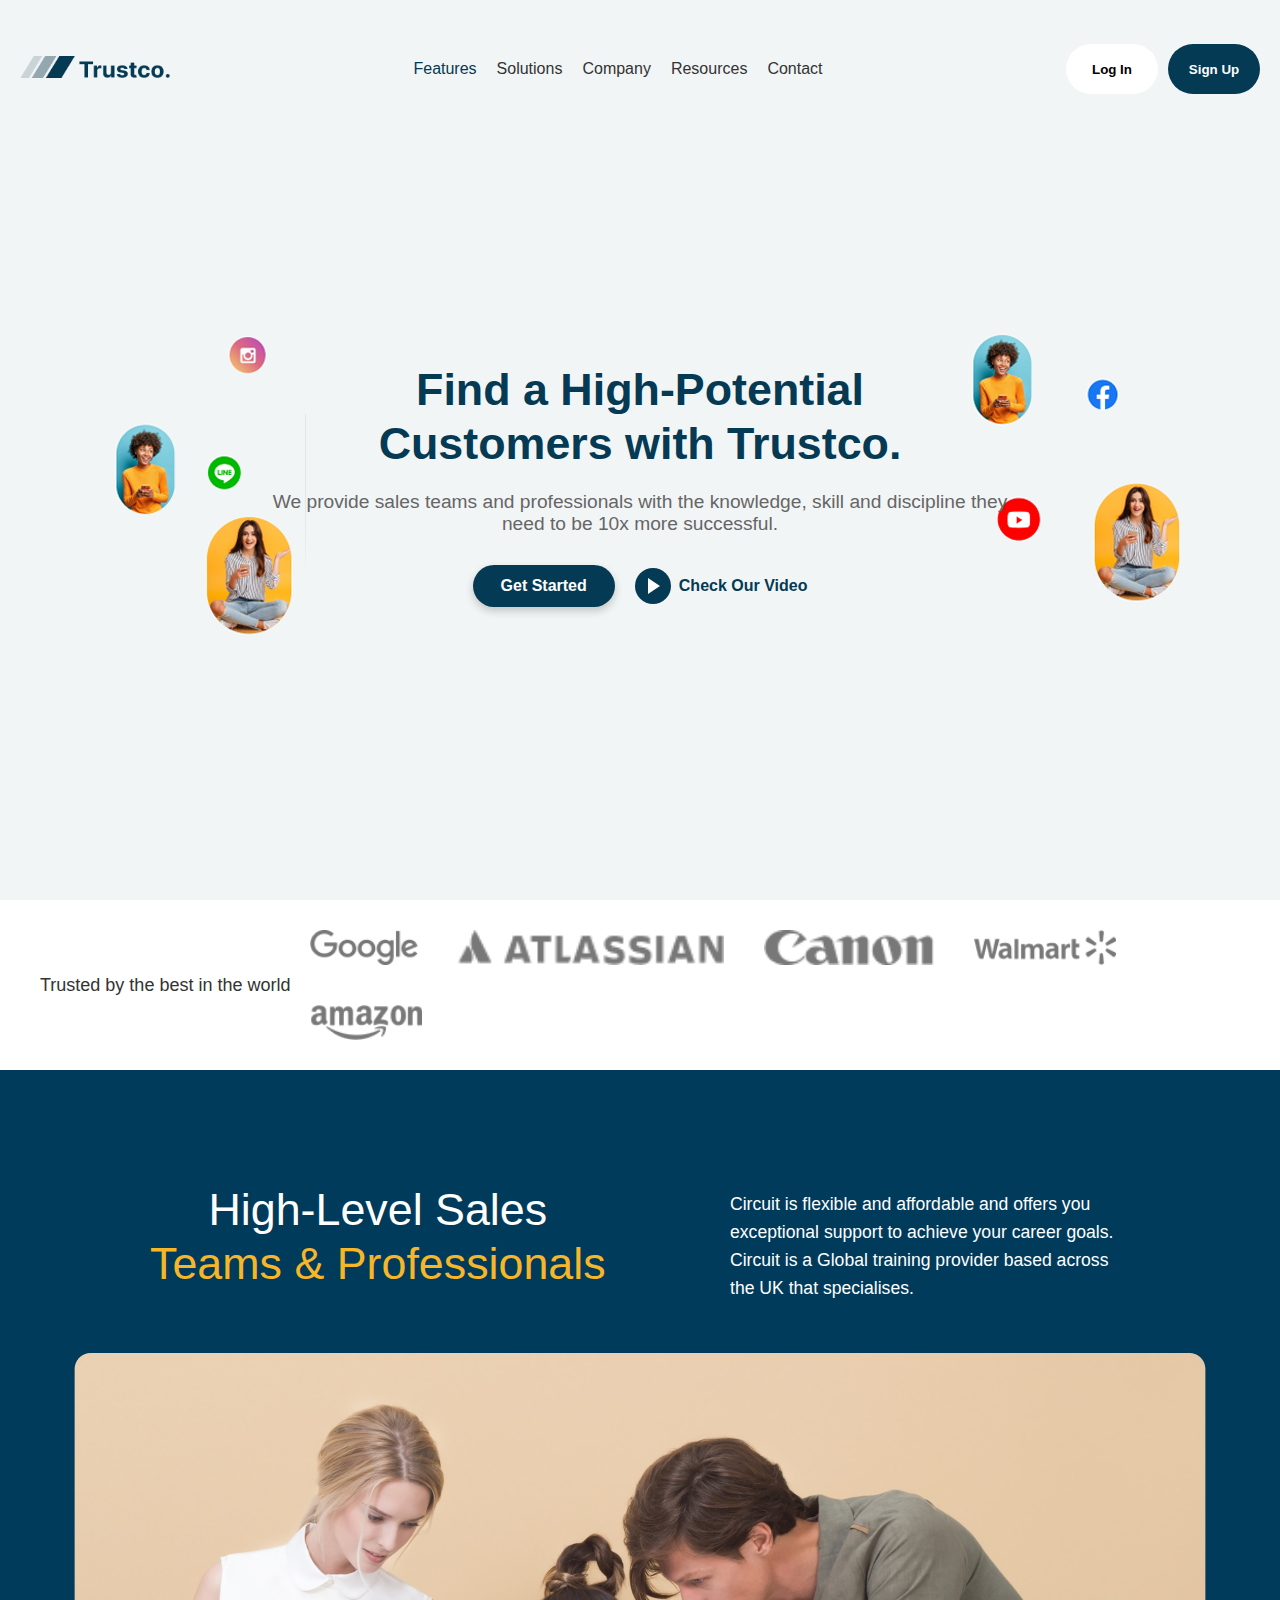
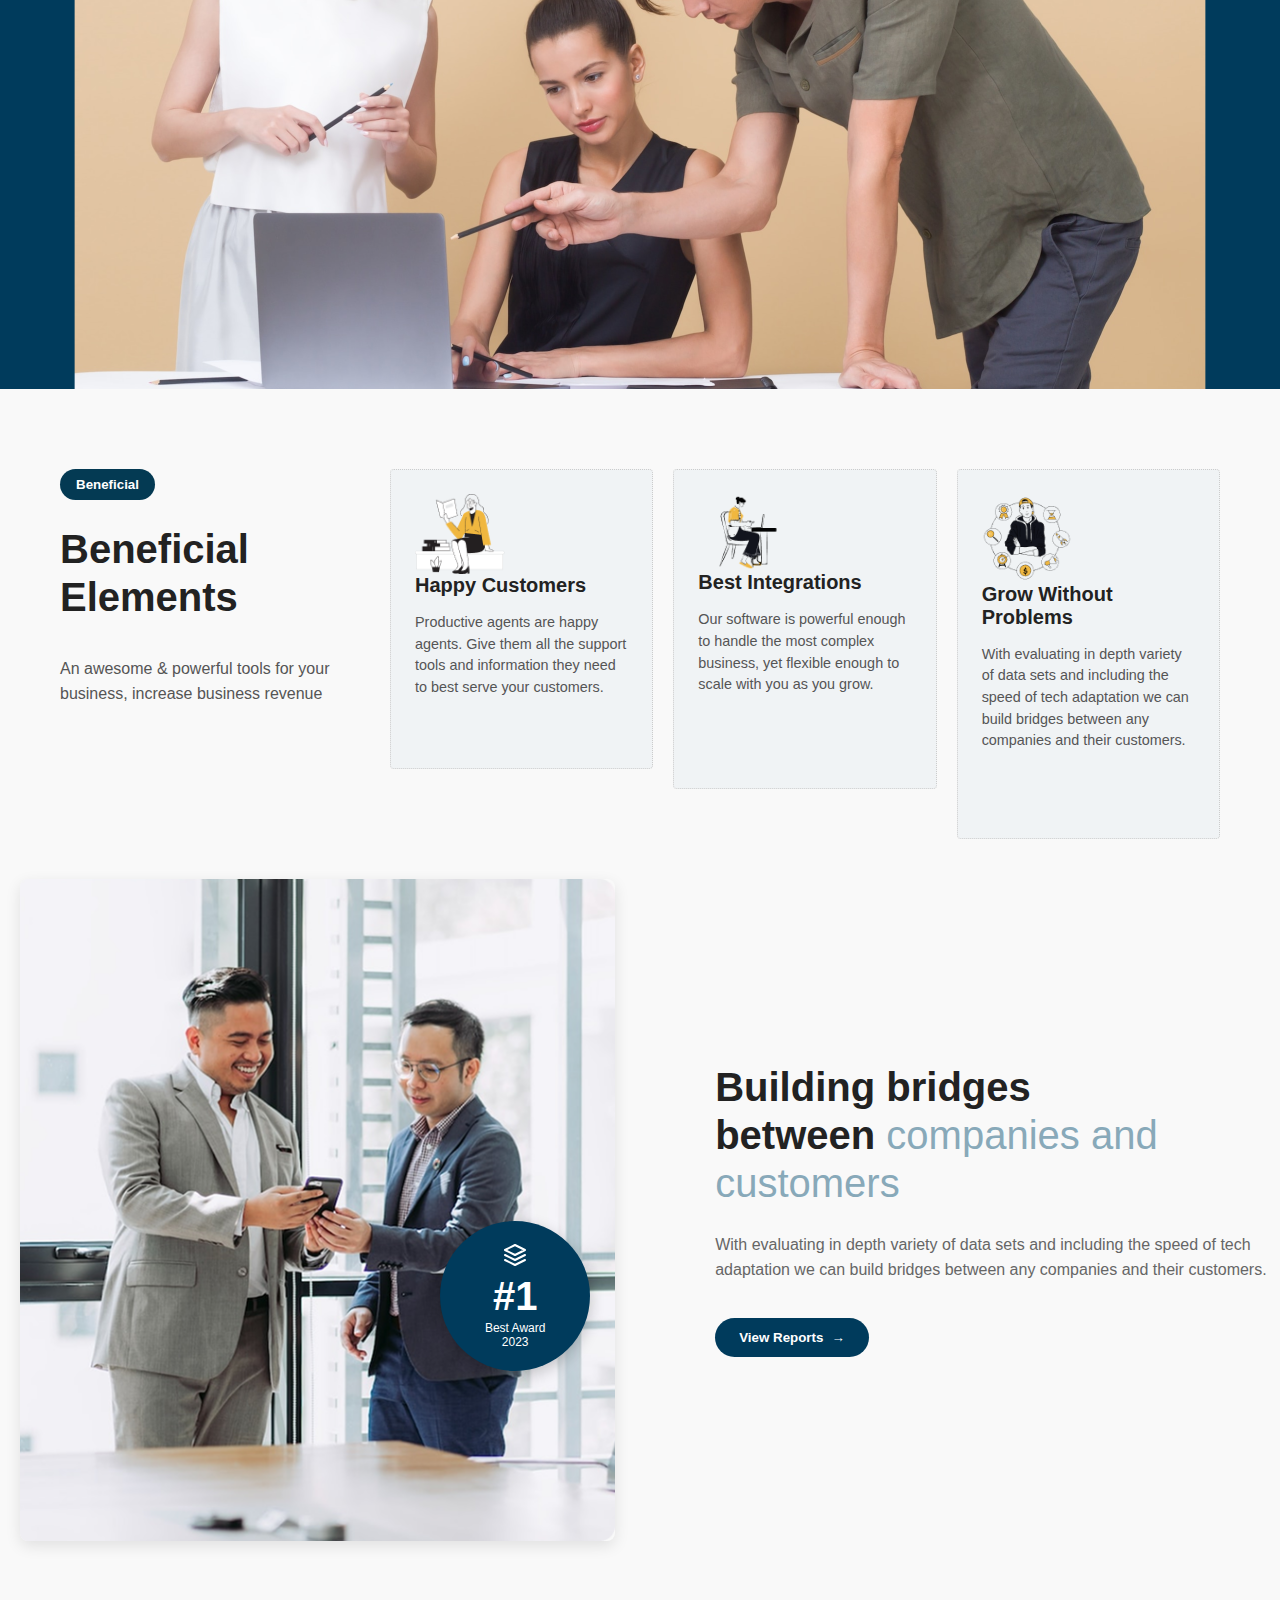
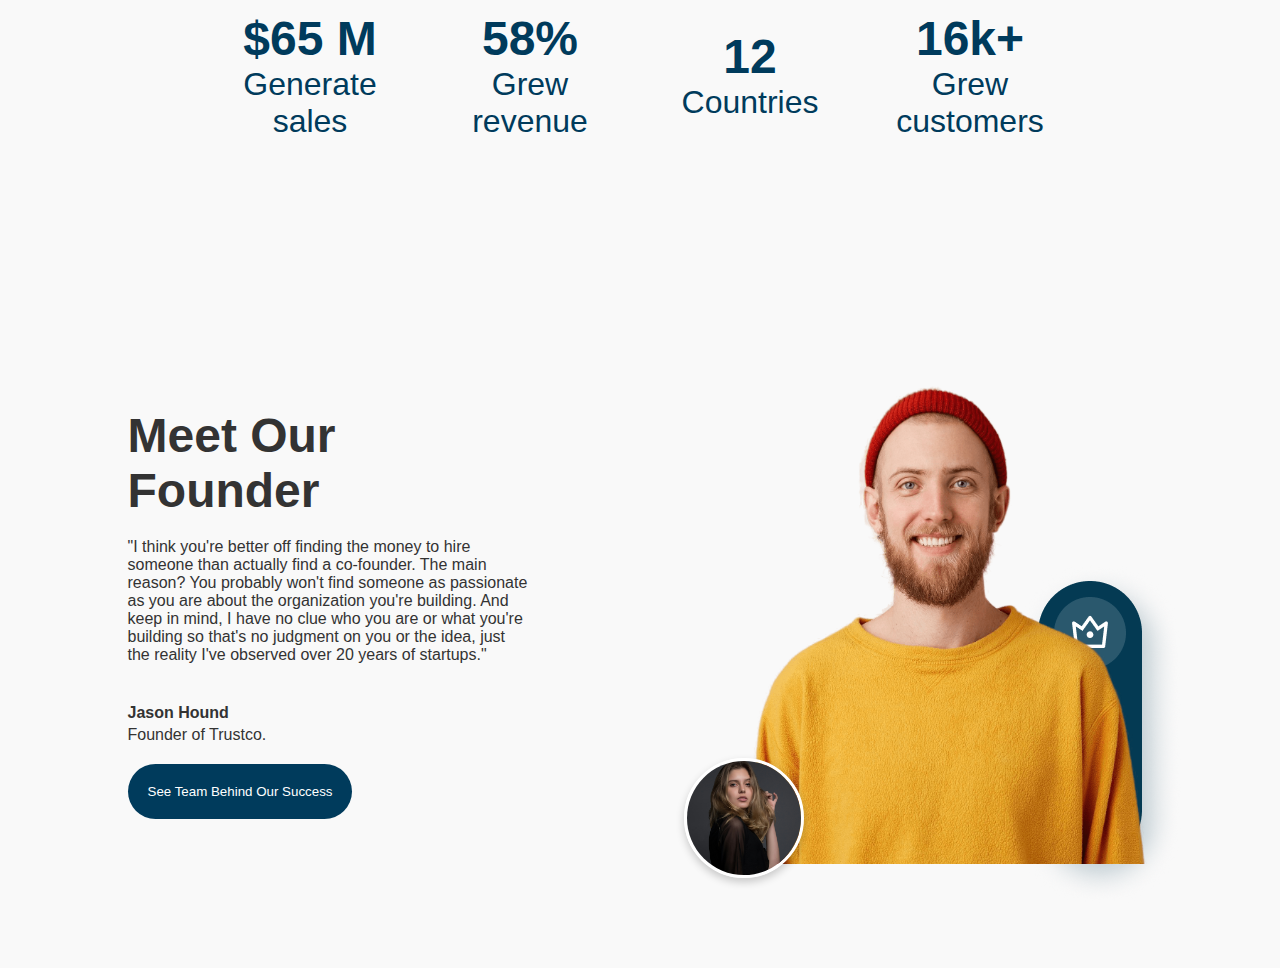
==== index.html @ 3b4508bb "tr-17" ====
<!DOCTYPE html>
<html lang="en">
  <head>
    <meta charset="UTF-8" />
    <meta name="viewport" content="width=device-width, initial-scale=1.0" />
    <title>Trustco Landing Page</title>
    <link rel="stylesheet" href="styles.css" />
    <link
      rel="stylesheet"
      href="https://cdnjs.cloudflare.com/ajax/libs/font-awesome/6.0.0-beta3/css/all.min.css"
    />
  </head>
  <body>
    <header class="main-content">
      <!-- navlinks -->
      <nav class="links">
        <div class="logo">
          <img src="assets/Logo.png" alt="" id="logo" width="150" />
        </div>
        <div class="menu-icon" id="menuIcon">
          <i class="fas fa-bars"></i>
        </div>
        <ul class="imp-links" id="navLinks">
          <li id="link1" class="nav-links">Features</li>
          <li class="nav-links">Solutions</li>
          <li class="nav-links">Company</li>
          <li class="nav-links">Resources</li>
          <li class="nav-links">Contact</li>
        </ul>
        <div class="buttons">
          <div class="authorize-buttons">
            <button id="log-in">Log In</button>
            <button id="sign-up">Sign Up</button>
          </div>
        </div>
      </nav>

      <!-- main section -->
      <section class="hero-section">
        <div class="hero-content">
          <h1>Find a High-Potential<br />Customers with Trustco.</h1>
          <p>
            We provide sales teams and professionals with the knowledge, skill
            and discipline they need to be 10x more successful.
          </p>
          <div class="hero-buttons">
            <button class="cta-button primary">Get Started</button>
            <div class="video-button-container">
              <div class="play-button">
                <div class="play-icon"></div>
              </div>
              <span class="video-text">Check Our Video</span>
            </div>
          </div>
        </div>

        <!-- The hero images positioned on either side -->
        <div class="image">
          <div class="hero-image left">
            <img
              src="assets/Hero 5 (1).png"
              alt="Social media connections"
              class="hero-img"
            />
          </div>
          <div class="hero-image right">
            <img
              src="assets/Hero 6 (1).png"
              alt="Social media connections"
              class="hero-img"
            />
          </div>
        </div>
      </section>
      <!-- // trusted-brands -->
    </header>
    <section class="trusted-section-container">
      <div class="trusted-section">
        <div class="trusted-title">Trusted by the best in the world</div>
        <div class="trusted-logos">
          <img src="assets/Google.png" alt="Google" />
          <img src="assets/Atlassian.png" alt="Atlassian" />
          <img src="assets/Canon.png" alt="Canon" />
          <img src="assets/Walmart.png" alt="Walmart" />
          <img src="assets/Amazon.png" alt="Amazon" />
        </div>
      </div>
    </section>
    <!-- Main Content -->
    <main>
      <section id="high-level-sales">
        <div class="content">
          <div class="label">
            <h1>High-Level Sales</h1>
            <h2>Teams & Professionals</h2>
          </div>
          <p>
            Circuit is flexible and affordable and offers you exceptional
            support to achieve your career goals. Circuit is a Global training
            provider based across the UK that specialises.
          </p>
        </div>
        <div class="image-container">
          <img src="assets/BG1.png" alt="Circuit Training" />
        </div>
      </section>
      <!-- Benefits Section -->
      <section class="beneficial-elements">
        <div class="beneficial-header">
          <div class="beneficial-div">
            <button id="button1">Beneficial</button>
            <h1>Beneficial Elements</h1>
            <p>
              An awesome & powerful tools for your business, increase business
              revenue
            </p>
          </div>
        </div>
        <div class="cards-container">
          <div class="card card1">
            <img src="assets/Illust 1.png" alt="Logo" width="90" />
            <h2>Happy Customers</h2>
            <p>
              Productive agents are happy agents. Give them all the support
              tools and information they need to best serve your customers.
            </p>
          </div>
          <div class="card card2">
            <img src="assets/Illust 2.png" alt="" width="100" />
            <h2>Best Integrations</h2>
            <p>
              Our software is powerful enough to handle the most complex
              business, yet flexible enough to scale with you as you grow.
            </p>
          </div>
          <div class="card card3">
            <img src="assets/Illust 3.png" alt="" width="90" />
            <h2>Grow Without Problems</h2>
            <p>
              With evaluating in depth variety of data sets and including the
              speed of tech adaptation we can build bridges between any
              companies and their customers.
            </p>
          </div>
        </div>
      </section>
      <!-- Bridges -->
      <section class="brigde-section">
        <div class="image-wrapper">
          <img src="assets/Image.png" alt="Two business professionals looking at a mobile device" />
          <div class="award-badge">
            <div class="badge-icon">
              <svg xmlns="http://www.w3.org/2000/svg" width="24" height="24" viewBox="0 0 24 24" fill="none" stroke="currentColor" stroke-width="2" stroke-linecap="round" stroke-linejoin="round">
                <path d="M12 2L2 7l10 5 10-5-10-5zM2 17l10 5 10-5M2 12l10 5 10-5"></path>
              </svg>
            </div>
            <div class="badge-number">#1</div>
            <div class="badge-text">Best Award<br />2023</div>
          </div>
        </div>
        <div class="brigde-text">
          <h1 class="building">
            Building bridges 
            <br>
            between 
            <span> companies and customers</span>
          </h1>
          <p class="buisness-text">
            With evaluating in depth variety of data sets and including the speed of tech adaptation we can build bridges between any companies and their customers.
          </p>
          <button>View Reports <span class="arrow-icon">→</span></button>
        </div>
      </section>
      <section id="numbers">
        <div class="numbers-container">
            <div class="number-item">
                <h2>$65 M</h2>
                <p>Generate sales</p>
            </div>
            <div class="number-item">
                <h2>58%</h2>
                <p>Grew revenue</p>
            </div>
            <div class="number-item">
                <h2>12</h2>
                <p>Countries</p>
            </div>
            <div class="number-item">
                <h2>16k+</h2>
                <p>Grew customers</p>
            </div>
        </div>
      </section>
      <!-- meet-founders -->
      <section id="meet-founder">
        <div class="founder-text">
          <h1 class="Founder">Meet Our Founder</h1>
          <p class="bui-para">"I think you're better off finding the money to hire someone than actually find a co-founder. The main reason? You probably won't find someone as passionate as you are about the organization you're building. And keep in mind, I have no clue who you are or what you're building so that's no judgment on you or the idea, just the reality I've observed over 20 years of startups."</p>
          <div class="owner">
            <p><strong>Jason Hound</strong></p>
            <p>Founder of Trustco.</p>
          </div>
          <button class="owner-button">See Team Behind Our Success</button>
        </div>
        <div class="founder-image-container">
          <img class="man" src="assets/man.png" alt="Founder Image">
          <div class="woman-circle">
            <img src="assets/p3.jpg" alt="Team Member">
          </div>
          <div class="king-icon">
            <img src="assets/Decoration.png" alt="">
          </div>
        </div>
      </section>
    </main>
    <footer></footer>
  </body>
</html>
---- styles.css ----
/* style.css */

/* General Styles */
* {
  margin: 0;
  padding: 0;
  box-sizing: border-box;
}

body {
  font-family: sans-serif;
  margin: 0;
  padding: 0;
  color: #333;
  background-color: #f9f9f9;
  overflow-x: hidden;
}

.main-content {
  background-color: #f2f5f6;
  width: 100%;
  min-height: 100vh;
  padding: 24px 20px;
  display: flex;
  flex-direction: column;
  position: relative;
}

.links {
  margin-top: 20px;
  display: flex;
  justify-content: space-between;
  align-items: center;
  /* z-index: 5; */
}

.imp-links {
  display: flex;
  justify-content: space-between;
  align-items: center;
  list-style-type: none;
  gap: 20px;
  font-size: 16px;
}

#link1 {
  color: #043a53;
}

.nav-links:hover {
  text-decoration: underline;
  cursor: pointer;
}

.authorize-buttons {
  display: flex;
  justify-content: space-between;
  align-items: center;
  gap: 10px;
}

#log-in,
#sign-up {
  width: 92px;
  height: 50px;
  padding: 8px 16px;
}

#log-in {
  background-color: white;
  border: none;
  border-radius: 50px;
  font-weight: bold;
}

#sign-up {
  background-color: #043a53;
  border: none;
  border-radius: 50px;
  color: white;
  font-weight: bold;
}

/* Hero Section Styles */
.hero-section {
  display: flex;
  justify-content: center;
  align-items: center;
  flex: 1;
  padding: 40px 0;
  text-align: center;
  position: relative;
  overflow: hidden;
}

.hero-content {
  max-width: 800px;
  z-index: 2;
  padding: 20px;
}

.hero-content h1 {
  font-size: 2.8rem;
  color: #043a53;
  margin-bottom: 20px;
  line-height: 1.2;
}

.hero-content p {
  font-size: 1.2rem;
  color: #666;
  margin-bottom: 30px;
}

.hero-buttons {
  display: flex;
  justify-content: center;
  gap: 20px;
  align-items: center;
}

.cta-button.primary {
  background-color: #043a53;
  color: white;
  border: none;
  border-radius: 50px;
  padding: 12px 28px;
  font-size: 1rem;
  font-weight: bold;
  cursor: pointer;
  box-shadow: 0 4px 8px rgba(0, 0, 0, 0.2);
}

/* Play button and video text */
.video-button-container {
  display: flex;
  align-items: center;
  gap: 8px;
  cursor: pointer;
}

.play-button {
  width: 36px;
  height: 36px;
  background-color: #043a53;
  border-radius: 50%;
  display: flex;
  justify-content: center;
  align-items: center;
}

.play-icon {
  width: 0;
  height: 0;
  border-top: 8px solid transparent;
  border-bottom: 8px solid transparent;
  border-left: 12px solid white;
  margin-left: 2px;
}

.video-text {
  color: #043a53;
  font-weight: bold;
}

/* Hero Images Positioning */
.hero-image {
  position: absolute;
  /* z-index: 1; */
}

.hero-image.left {
  left: 0;
  top: 50%;
  transform: translateY(-50%);
  width: 30%;
}

.hero-image.right {
  right: 0;
  top: 50%;
  transform: translateY(-50%);
  width: 30%;
}
.menu-icon {
  display: none;
}

/* Media Queries for Responsiveness */
@media (max-width: 992px) {
  .hero-image.left,
  .hero-image.right {
    width: 25%;
  }

  .hero-content h1 {
    font-size: 2.4rem;
  }
}

@media (max-width: 768px) {
  .hero-image.left {
    /* left: -10%; */
    width: 30%;
  }

  .hero-image.right {
    /* right: -10%; */
    width: 30%;
  }

  .hero-content h1 {
    font-size: 2rem;
  }

  .hero-content p {
    font-size: 1rem;
  }

  .imp-links {
    display: none;
  }

  .hero-section {
    display: flex;
    flex-direction: column;
  }

  .hero-image.left,
  .hero-image.right {
    position: static;
    transform: none;
    width: 100%;
    margin-top: 20px;
  }

  .hero-image.left img,
  .hero-image.right img {
    width: 100%;
    height: auto;
  }
}

@media (max-width: 576px) {
  .hero-section {
    display: flex;
    flex-direction: column;
  }

  .imp-links {
    display: none;
  }

  .menu-icon {
    display: flex;
  }

  .buttons {
    display: none;
  }

  .hero-buttons {
    display: flex;
    flex-direction: column;
  }

  .hero-image.left,
  .hero-image.right {
    position: static;
    transform: none;
    width: 100%;
    margin-top: 20px;
  }

  .hero-image.left img,
  .hero-image.right img {
    width: 100%;
    height: auto;
  }
}

/* style.css */

/* General Styles */
* {
  margin: 0;
  padding: 0;
  box-sizing: border-box;
}

body {
  font-family: sans-serif;
  margin: 0;
  padding: 0;
  color: #333;
  background-color: #f9f9f9;
  overflow-x: hidden;
}

.main-content {
  background-color: #f2f5f6;
  width: 100%;
  min-height: 100vh;
  padding: 24px 20px;
  display: flex;
  flex-direction: column;
  position: relative;
}

.links {
  margin-top: 20px;
  display: flex;
  justify-content: space-between;
  align-items: center;
  /* z-index: 5; */
}

.imp-links {
  display: flex;
  justify-content: space-between;
  align-items: center;
  list-style-type: none;
  gap: 20px;
  font-size: 16px;
}

#link1 {
  color: #043a53;
}

.nav-links:hover {
  text-decoration: underline;
  cursor: pointer;
}

.authorize-buttons {
  display: flex;
  justify-content: space-between;
  align-items: center;
  gap: 10px;
}

#log-in,
#sign-up {
  width: 92px;
  height: 50px;
  padding: 8px 16px;
}

#log-in {
  background-color: white;
  border: none;
  border-radius: 50px;
  font-weight: bold;
}

#sign-up {
  background-color: #043a53;
  border: none;
  border-radius: 50px;
  color: white;
  font-weight: bold;
}

/* Hero Section Styles */
.hero-section {
  display: flex;
  justify-content: center;
  align-items: center;
  flex: 1;
  padding: 40px 0;
  text-align: center;
  position: relative;
  overflow: hidden;
}

.hero-content {
  max-width: 800px;
  z-index: 2;
  padding: 20px;
}

.hero-content h1 {
  font-size: 2.8rem;
  color: #043a53;
  margin-bottom: 20px;
  line-height: 1.2;
}

.hero-content p {
  font-size: 1.2rem;
  color: #666;
  margin-bottom: 30px;
}

.hero-buttons {
  display: flex;
  justify-content: center;
  gap: 20px;
  align-items: center;
}

.cta-button.primary {
  background-color: #043a53;
  color: white;
  border: none;
  border-radius: 50px;
  padding: 12px 28px;
  font-size: 1rem;
  font-weight: bold;
  cursor: pointer;
  box-shadow: 0 4px 8px rgba(0, 0, 0, 0.2);
}

/* Play button and video text */
.video-button-container {
  display: flex;
  align-items: center;
  gap: 8px;
  cursor: pointer;
}

.play-button {
  width: 36px;
  height: 36px;
  background-color: #043a53;
  border-radius: 50%;
  display: flex;
  justify-content: center;
  align-items: center;
}

.play-icon {
  width: 0;
  height: 0;
  border-top: 8px solid transparent;
  border-bottom: 8px solid transparent;
  border-left: 12px solid white;
  margin-left: 2px;
}

.video-text {
  color: #043a53;
  font-weight: bold;
}

/* Hero Images Positioning */
.hero-image {
  position: absolute;
  /* z-index: 1; */
}

.hero-image.left {
  left: 0;
  top: 50%;
  transform: translateY(-50%);
  width: 30%;
}

.hero-image.right {
  right: 0;
  top: 50%;
  transform: translateY(-50%);
  width: 30%;
}
.menu-icon {
  display: none;
}

/* Media Queries for Responsiveness */
@media (max-width: 992px) {
  .hero-image.left,
  .hero-image.right {
    width: 25%;
  }

  .hero-content h1 {
    font-size: 2.4rem;
  }
}

@media (max-width: 768px) {
  .hero-image.left {
    /* left: -10%; */
    width: 30%;
  }

  .hero-image.right {
    /* right: -10%; */
    width: 30%;
  }

  .hero-content h1 {
    font-size: 2rem;
  }

  .hero-content p {
    font-size: 1rem;
  }

  .imp-links {
    display: none;
  }

  .hero-section {
    display: flex;
    flex-direction: column;
  }

  .hero-image.left,
  .hero-image.right {
    position: static;
    transform: none;
    width: 100%;
    margin-top: 20px;
  }

  .hero-image.left img,
  .hero-image.right img {
    width: 100%;
    height: auto;
  }
}

@media (max-width: 576px) {
  .hero-section {
    display: flex;
    flex-direction: column;
  }

  .imp-links {
    display: none;
  }

  .menu-icon {
    display: flex;
  }

  .buttons {
    display: none;
  }

  .hero-buttons {
    display: flex;
    flex-direction: column;
  }

  .hero-image.left,
  .hero-image.right {
    position: static;
    transform: none;
    width: 100%;
    margin-top: 20px;
  }

  .hero-image.left img,
  .hero-image.right img {
    width: 100%;
    height: auto;
  }
}

/* trusted brands */
/* Add this to your styles.css file */
/* Trusted section - full width version */
/* Trusted section - full width and responsive */
/* Trusted section - responsive with two different layouts */
.trusted-section-container {
  width: 100%;
  background-color: white;
  padding: 30px 0;
}

.trusted-section {
  display: flex;
  align-items: center;
  max-width: 1440px;
  margin: 0 auto;
  padding: 0 40px;
}

.trusted-title {
  font-size: 18px;
  font-weight: 500;
  color: #333;
  white-space: nowrap;
}

.trusted-logos {
  display: flex;
  align-items: center;
  flex-wrap: wrap;
}

.trusted-logos img {
  height: 35px;
  object-fit: contain;
  filter: grayscale(100%);
}

/* Desktop layout (second image) */
@media (min-width: 769px) {
  .trusted-section {
    justify-content: space-between;
  }

  .trusted-title {
    margin-right: 20px;
  }

  .trusted-logos {
    gap: 40px;
  }
}

/* Mobile layout (first image) */
@media (max-width: 768px) {
  .trusted-section {
    flex-direction: column;
    padding: 0 20px;
    text-align: center;
  }

  .trusted-title {
    margin-bottom: 30px;
  }

  .trusted-logos {
    justify-content: center;
    gap: 30px;
    max-width: 500px;
  }

  /* Specific layout for mobile: two logos per row */
  .trusted-logos img {
    width: calc(50% - 20px);
    height: auto;
    margin-bottom: 20px;
  }
}

/* Very small screens */
@media (max-width: 400px) {
  .trusted-logos {
    gap: 15px;
  }

  .trusted-logos img {
    height: 30px;
  }
}

/* video related */
#high-level-sales {
  display: flex;
  flex-direction: column;
  background-color: #003b5c;
  padding: 0;
  margin: 0;
  width: 100%;
  align-items: center;
  justify-content: center;
}

.content {
  display: flex;
  flex-direction: row;
  padding-left: 150px;
  padding-right: 150px;
  padding-top: 100px;
  width: 100%;
  justify-content: space-between;
  align-items: center;
  gap: 20px;
}

.label {
  display: flex;
  flex-direction: column; /* Ensure h1 and h2 are stacked vertically on larger screens */
  align-items: center;
  gap: 5px; /* Reduced gap between h1 and h2 */
}

.content h1 {
  font-size: 3.5vw; /* Responsive font size based on viewport width */
  margin: 0;
  padding: 0;
  font-weight: 300;
  line-height: 1.1;
  color: white;
  white-space: nowrap; /* Prevent text from breaking into multiple lines */
}

.content h2 {
  font-size: 3.5vw; /* Responsive font size based on viewport width */
  margin: 0;
  padding: 0;
  font-weight: 300;
  line-height: 1.1;
  color: #f7b628;
  white-space: nowrap; /* Prevent text from breaking into multiple lines */
}

.content p {
  font-size: 1.1rem;
  line-height: 1.6;
  color: white;
  max-width: 400px;
  text-align: left;
  display: block;
  white-space: normal;
  margin-top: 20px;
}

.image-container {
  display: flex;
  justify-content: center;
  align-items: center;
  margin-top: 50px;
}

.image-container img {
  width: 100%;
  height: auto;
  display: block;
}

@media (max-width: 768px) {
  .content {
    flex-direction: column;
    padding: 30px;
    text-align: center;
  }

  .label {
    display: flex;
    flex-direction: row; /* Switch to row for smaller screens */
    align-items: center;
    gap: 3px; /* Further reduced gap for smaller screens */
  }

  .content h1,
  .content h2 {
    font-size: 5vw; /* Slightly larger font size for smaller screens */
  }

  .content p {
    font-size: 1rem;
    max-width: 100%;
    text-align: center;
  }

  .image-container img {
    width: 75%;
    height: auto;
    margin-top: 5px;
  }
}

/* Media query for screens smaller than 576px */
@media (max-width: 576px) {
  .content {
    padding-left: 5px;
    padding-right: 10px;
    padding-top: 50px;
  }

  .label {
    flex-direction: row; /* Keep h1 and h2 in a single row */
    gap: 2px; /* Minimal gap between h1 and h2 */
    align-items: center;
    justify-content: center;
  }

  .content h1,
  .content h2 {
    font-size: 5vw; /* Larger font size for very small screens */
  }

  .content p {
    font-size: 0.9rem; /* Smaller font size for better fit */
    margin-top: 7px;
  }

  .image-container img {
    width: 90%; /* Slightly larger image for better visibility */
    margin-top: 10px;
  }
}

/* benifits sections */

/* Benefits Section Styles */
/* Beneficial Elements Section */
.beneficial-elements {
  width: 100%;
  max-width: 1200px;
  margin-top: 40px;
  margin-left: auto;
  margin-right: auto;
  padding: 40px 20px;
  display: flex;
  flex-direction: row;
  gap: 30px;
}

.beneficial-header {
  flex: 1;
  max-width: 300px;
  padding-right: 20px;
}

.beneficial-div {
  display: flex;
  flex-direction: column;
  gap: 25px;
}

#button1 {
  background-color: #043a53;
  color: white;
  padding: 8px 16px;
  border-radius: 25px;
  border: none;
  font-weight: bold;
  width: fit-content;
  cursor: pointer;
}

.beneficial-elements h1 {
  font-size: 2.5rem;
  color: #222;
  margin-bottom: 10px;
  line-height: 1.2;
}

.beneficial-div p {
  font-size: 1rem;
  color: #555;
  line-height: 1.6;
}

.cards-container {
  flex: 2;
  display: grid;
  grid-template-columns: repeat(3, 1fr);
  gap: 20px;
}

.card {
  background-color: #f0f3f5;
  padding: 24px;
  border-radius: 4px;
  border: 1px dotted #ccc;
  display: flex;
  flex-direction: column;
}

.card h2 {
  font-size: 1.25rem;
  color: #222;
  margin-bottom: 15px;
}

.card p {
  font-size: 0.9rem;
  color: #555;
  line-height: 1.5;
}

/* Card height progression */
.card1 {
  height: 300px;
}

.card2 {
  height: 320px;
}

.card3 {
  height: 370px;
}

/* Responsive design - Tablet */
@media (max-width: 992px) {
  .beneficial-elements {
    flex-direction: column;
  }

  .beneficial-header {
    max-width: none;
    padding-right: 0;
    margin-bottom: 30px;
  }

  .beneficial-div {
    align-items: center;
    text-align: center;
  }
}

/* Responsive design - Mobile */
@media (max-width: 768px) {
  .cards-container {
    grid-template-columns: repeat(2, 1fr);
  }

  .card {
    height: auto;
  }

  .card1,
  .card2,
  .card3 {
    height: auto;
    min-height: 200px;
  }
}

/* Specific mobile breakpoint at 567px */
@media (max-width: 567px) {
  .beneficial-elements {
    padding: 30px 15px;
  }

  .beneficial-elements h1 {
    font-size: 2rem;
  }

  .cards-container {
    grid-template-columns: 1fr;
  }

  .card {
    margin-bottom: 15px;
  }

  .card1,
  .card2,
  .card3 {
    height: auto;
  }
}
/* 
brigde section */
/* Bridge Section Styling */
/* Bridge Section Styling */
.brigde-section {
  display: flex;
  justify-content: space-between;
  align-items: center;
  padding: 0 20px;
  gap: 100px;
  position: relative;
}

.image-wrapper {
  flex: 0 0 48%;
  position: relative;
}

.image-wrapper img {
  width: 100%;
  height: auto;
  border-radius: 8px;
  box-shadow: 0 5px 15px rgba(0, 0, 0, 0.1);
  display: block;
}

.brigde-text {
  flex: 0 0 48%;
  display: flex;
  flex-direction: column;
  gap: 25px;
  text-align: left;
}

.building {
  font-size: 2.5rem;
  font-weight: 700;
  line-height: 1.2;
  color: #222;
}

.building span {
  color: #88a9b9;
  font-weight: 500;
}

.brigde-text p {
  font-size: 1rem;
  line-height: 1.6;
  color: #666;
  margin-bottom: 10px;
}

.brigde-text button {
  background-color: #003b5c;
  color: white;
  border: none;
  border-radius: 30px;
  padding: 12px 24px;
  font-weight: 600;
  cursor: pointer;
  display: flex;
  align-items: center;
  width: fit-content;
  transition: all 0.3s ease;
}

.arrow-icon {
  margin-left: 8px;
  transition: transform 0.3s ease;
}

.brigde-text button:hover .arrow-icon {
  transform: translateX(5px);
}

.brigde-text button:hover {
  background-color: #00273d;
}

/* Award badge styling (Precise Positioning) */
.award-badge {
  position: absolute;
  bottom: 170px;
  right: 25px;
  width: 150px;
  height: 150px;
  background-color: #003b5c;
  border-radius: 50%;
  display: flex;
  flex-direction: column;
  justify-content: center;
  align-items: center;
  color: white;
  box-shadow: 0 5px 15px rgba(0, 0, 0, 0.2);
}

.award-badge .badge-number {
  font-size: 2.5rem;
  font-weight: 700;
  line-height: 1;
}

.award-badge .badge-text {
  font-size: 0.75rem;
  text-align: center;
  margin-top: 5px;
  line-height: 1.2;
}

.award-badge .badge-icon {
  margin-bottom: 5px;
}

/* Responsive design */
/* Styles for screens up to 576px */
@media (max-width: 399px) {
  .building {
    font-size: 1.8rem;
  }

  .award-badge {
    width: 115px;
    height: 115px;
    right: 3px;
    bottom: 1px;
  }
  .brigde-section {
    align-items: center;
    gap: 30px;
    flex-direction: column-reverse;
    justify-content: center;
    text-align: center;
    display: flex;
  }
  .bridge-text {
    display: flex;
  }
}

/* Styles for screens between 577px and 992px */
@media (min-width: 400px) and (max-width: 992px) {
  .brigde-section {
    align-items: center;
    gap: 30px;
    flex-direction: column-reverse;
  }

  .image-wrapper {
    flex: 0 0 auto;
    width: 100%;
    max-width: 500px;
  }

  .brigde-text {
    flex: 0 0 auto;
    width: 100%;
    max-width: 500px;
    text-align: center;
    align-items: center;
  }

  .award-badge {
    right: -3px;
    bottom: 54px;
    width: 110px;
    height: 110px;
  }
}

/* Styles for screens between 993px and 1132px */
@media (min-width: 993px) and (max-width: 1132px) {
  .building {
    font-size: 1.8rem;
  }

  .award-badge {
    width: 150px;
    height: 150px;
    right: 3px;
    bottom: 70px;
  }
}
/* 
numbersection */
#numbers {
  padding: 20px;
  text-align: center;
}

.numbers-container {
  display: flex;
  flex-wrap: wrap;
  justify-content: center;
  gap: 20px;
  color: #003b5c;
  margin-top: 50px;
  font-size: 2rem;
  align-items:center
}

.number-item {
  flex: 1 1 45%;
  max-width: 200px;
  text-align: center;
}

/* Media Queries for Mobile */
@media (max-width: 768px) {
  .trusted-logos img {
    width: 60px;
  }

  #high-level-sales {
    flex-direction: column;
  }

  .cards-container {
    flex-direction: column;
  }

  .brigde-section {
    flex-direction: column;
  }

  .award-badge {
    bottom: -10px;
    right: 5px;
  }

  .numbers-container {
    display: grid;
    grid-template-columns: auto auto;
    font-size: 1rem;
  }
}
@media (max-width: 900px) {
  .numbers-container {
    display: flex;
    font-size: 1.5rem;
    gap:10px;
  }
  .number-item {
    font-size:1rem;
  }
}

/* Meet Our Founder Section */
#meet-founder {
  display: flex;
  justify-content: center;
  align-items: center;
  margin-top: 100px;
  padding-top: 100px;
  padding-bottom: 100px;
  padding-left: 150px;
  gap: 64px;
  text-align: center;
}

.founder-image-container {
  position: relative;
}

.man {
  width: 711px;
  height: 504px;
  border-radius: 12px;
}

.woman-circle {
  position: absolute;
  bottom: -2%;
  left: 13%;
  width: 120px;
  height: 120px;
  border-radius: 50%;
  overflow: hidden;
  border: 3px solid white;
  box-shadow: 0 4px 8px rgba(0, 0, 0, 0.2);
}

.king-icon {
  position: absolute;
  bottom: -8%;
  left: 60%;
  z-index: -1;
}

.king-icon img {
  width: 100%;
  height: 100%;
  object-fit: cover;
}

.woman-circle img {
  width: 100%;
  height: 100%;
  object-fit: cover;
}

.founder-text {
  display: flex;
  flex-direction: column;
  gap: 20px;
  align-items: flex-start;
  justify-content: center;
}

.Founder {
  font-size: 3rem;
  font-weight: bolder;
  text-align: start;
}

.bui-para {
  width: 400px;
  text-align: start;
}

.owner {
  display: flex;
  flex-direction: column;
  gap: 4px;
  margin-top: 20px;
  text-align: start;
}

.owner-button {
  background-color: #003b5c;
  color: white;
  padding: 20px;
  border-radius: 50px;
  border: none;
  cursor: pointer;
  align-self: flex-start;
}

/* Responsive styles */
@media (max-width: 1200px) {
  #meet-founder {
    padding-left: 50px;
    padding-right: 50px;
    gap: 40px;
  }
  
  .man {
    width: 500px;
    height: auto;
  }
  
  .bui-para {
    width: 100%;
    max-width: 400px;
  }
}

@media (max-width: 900px) {
  #meet-founder {
    flex-direction: column-reverse;
    text-align: center;
    padding: 50px 20px;
  }
  
  .founder-text {
    align-items: center;
  }
  
  .Founder, .bui-para, .owner {
    text-align: center;
  }
  
  .owner-button {
    align-self: center;
  }
  
  .man {
    width: 100%;
    max-width: 500px;
  }
  
  .woman-circle {
    bottom: 5%;
    left: 10%;
    width: 100px;
    height: 100px;
  }
  
  .king-icon {
    bottom: -5%;
    left: 55%;
  }
}

@media (max-width: 576px) {
  .Founder {
    font-size: 2rem;
  }
  
  .bui-para {
    font-size: 0.9rem;
  }
  
  .woman-circle {
    width: 80px;
    height: 80px;
  }
  
  .owner-button {
    padding: 15px;
    font-size: 0.9rem;
  }
}
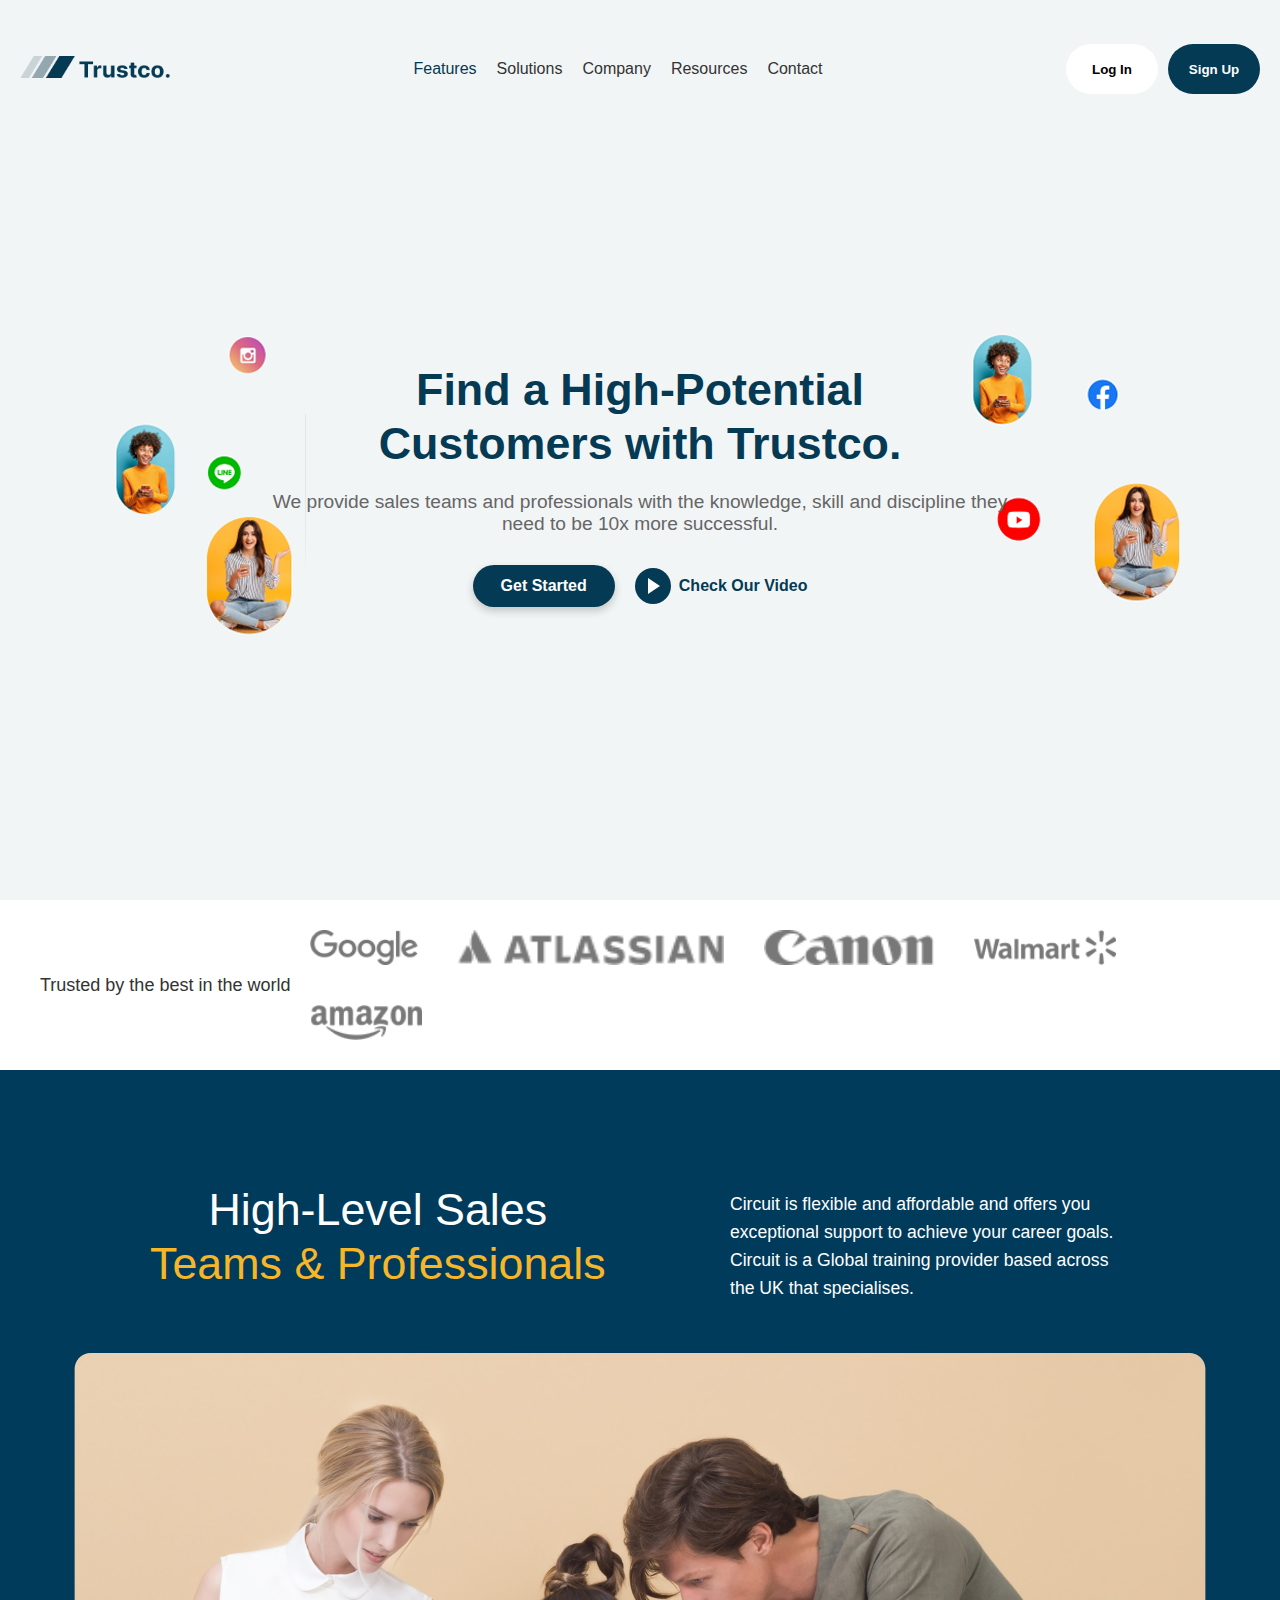
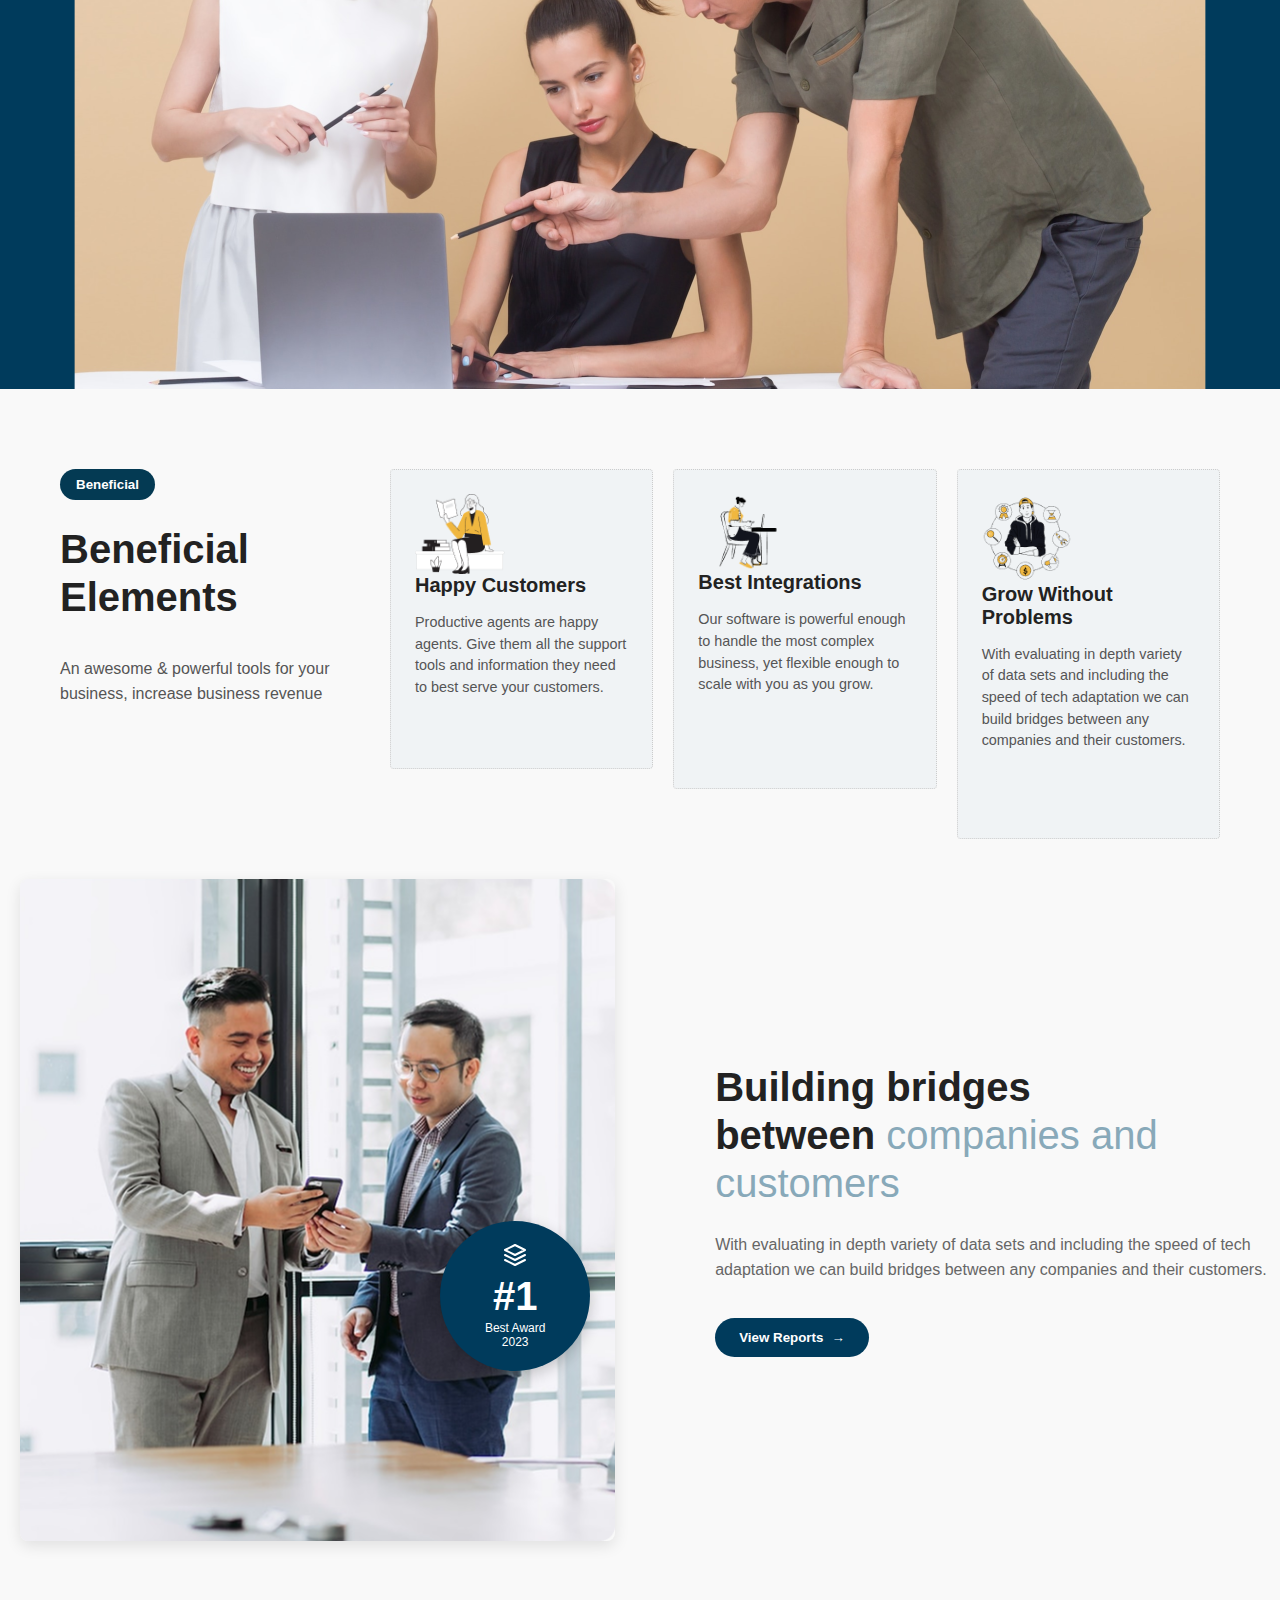
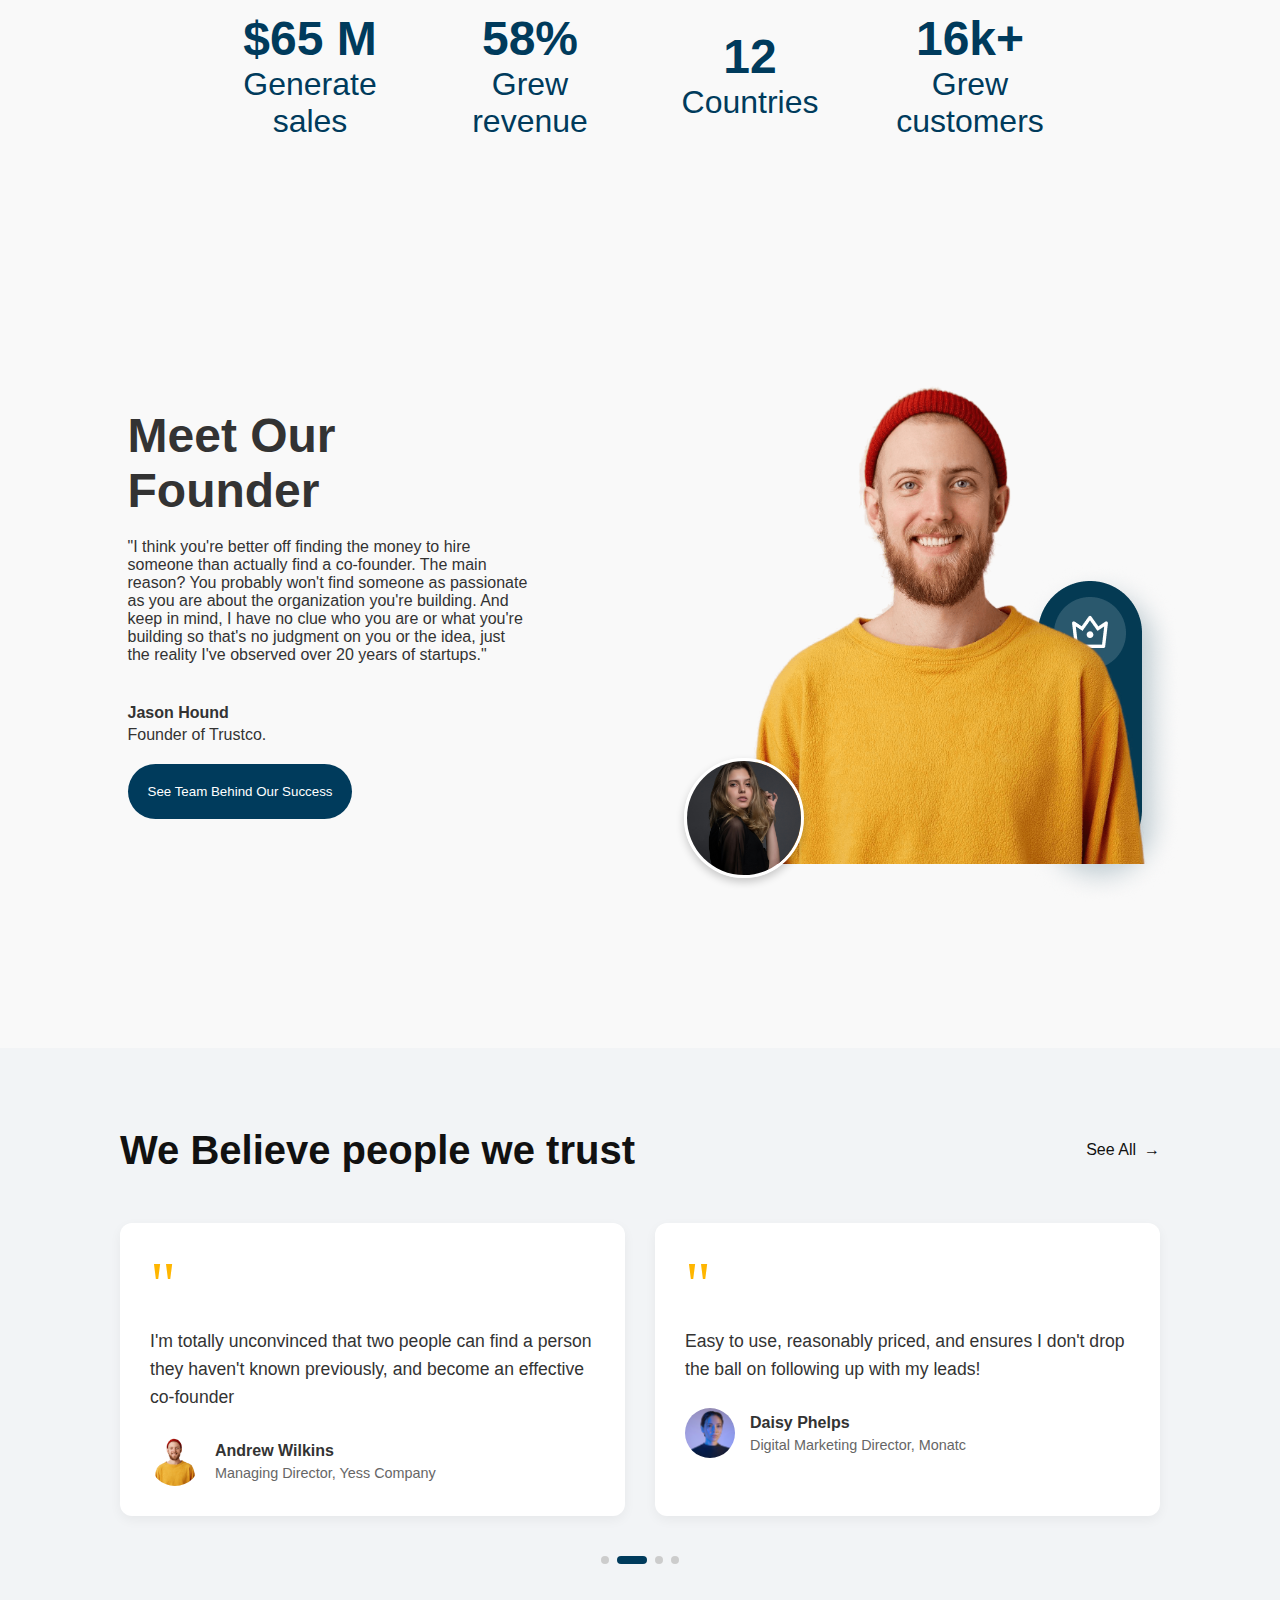
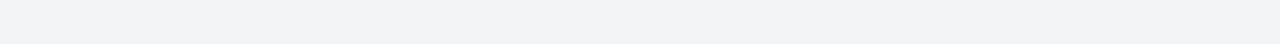
==== commit 3ff84f51: "tr-19" ====
--- a/index.html
+++ b/index.html
@@ -211,6 +211,47 @@
             <img src="assets/Decoration.png" alt="">
           </div>
         </div>
+        </section>
+        <!-- Testimonials -->
+        <section id="testimonials">
+          <div class="testimonials-header">
+            <h2>We Believe people we trust</h2>
+            <a href="#" class="see-all">See All <span class="arrow-icon">→</span></a>
+          </div>
+          
+          <div class="testimonials-container">
+            <div class="testimonial-card">
+              <div class="quote-mark">"</div>
+              <p class="testimonial-text">I'm totally unconvinced that two people can find a person they haven't known previously, and become an effective co-founder</p>
+              <div class="testimonial-author">
+                <img src="assets/man.png" alt="Andrew Wilkins" class="author-image">
+                <div class="author-info">
+                  <h4>Andrew Wilkins</h4>
+                  <p>Managing Director, Yess Company</p>
+                </div>
+              </div>
+            </div>
+            
+            <div class="testimonial-card">
+              <div class="quote-mark">"</div>
+              <p class="testimonial-text">Easy to use, reasonably priced, and ensures I don't drop the ball on following up with my leads!</p>
+              <div class="testimonial-author">
+                <img src="assets/p2.jpg" alt="Daisy Phelps" class="author-image">
+                <div class="author-info">
+                  <h4>Daisy Phelps</h4>
+                  <p>Digital Marketing Director, Monatc</p>
+                </div>
+              </div>
+            </div>
+          </div>
+          
+          <div class="slider-dots">
+            <span class="dot"></span>
+            <span class="dot active"></span>
+            <span class="dot"></span>
+            <span class="dot"></span>
+          </div>
+        </section>
       </section>
     </main>
     <footer></footer>
--- a/styles.css
+++ b/styles.css
@@ -1353,4 +1353,151 @@
     padding: 15px;
     font-size: 0.9rem;
   }
+  .king-icon{
+    width: 80px;
+    height:100%
+  }
+}
+
+/* Testimonials Section */
+#testimonials {
+  background-color: #f2f4f6;
+  padding: 80px 120px;
+  margin-top: 80px;
+}
+
+.testimonials-header {
+  display: flex;
+  justify-content: space-between;
+  align-items: center;
+  margin-bottom: 50px;
+}
+
+.testimonials-header h2 {
+  font-size: 2.5rem;
+  font-weight: bold;
+  color: #111;
+}
+
+.see-all {
+  display: flex;
+  align-items: center;
+  text-decoration: none;
+  color: #111;
+  font-weight: 500;
+}
+
+.arrow-icon {
+  margin-left: 8px;
+}
+
+.testimonials-container {
+  display: flex;
+  gap: 30px;
+}
+
+.testimonial-card {
+  background-color: white;
+  border-radius: 12px;
+  padding: 30px;
+  position: relative;
+  flex: 1;
+  box-shadow: 0 4px 12px rgba(0,0,0,0.05);
+}
+
+.quote-mark {
+  font-size: 4rem;
+  color: #FFB600;
+  line-height: 1;
+  margin-bottom: 10px;
+  font-family: serif;
+}
+
+.testimonial-text {
+  font-size: 1.1rem;
+  line-height: 1.6;
+  margin-bottom: 25px;
+  color: #333;
+}
+
+.testimonial-author {
+  display: flex;
+  align-items: center;
+  gap: 15px;
+}
+
+.author-image {
+  width: 50px;
+  height: 50px;
+  border-radius: 50%;
+  object-fit: cover;
+}
+
+.author-info h4 {
+  font-weight: 600;
+  margin: 0 0 5px 0;
+}
+
+.author-info p {
+  margin: 0;
+  color: #666;
+  font-size: 0.9rem;
+}
+
+.slider-dots {
+  display: flex;
+  justify-content: center;
+  gap: 8px;
+  margin-top: 40px;
+}
+
+.dot {
+  width: 8px;
+  height: 8px;
+  background-color: #ccc;
+  border-radius: 50%;
+  cursor: pointer;
+}
+
+.dot.active {
+  width: 30px;
+  border-radius: 10px;
+  background-color: #003b5c;
+}
+
+/* Responsive Styles */
+@media (max-width: 1200px) {
+  #testimonials {
+    padding: 60px 80px;
+  }
+}
+
+@media (max-width: 900px) {
+  #testimonials {
+    padding: 50px 40px;
+  }
+  
+  .testimonials-container {
+    flex-direction: column;
+  }
+  
+  .testimonials-header h2 {
+    font-size: 2rem;
+  }
+}
+
+@media (max-width: 576px) {
+  #testimonials {
+    padding: 40px 20px;
+  }
+  
+  .testimonials-header {
+    flex-direction: column;
+    align-items: flex-start;
+    gap: 15px;
+  }
+  
+  .testimonials-header h2 {
+    font-size: 1.8rem;
+  }
 }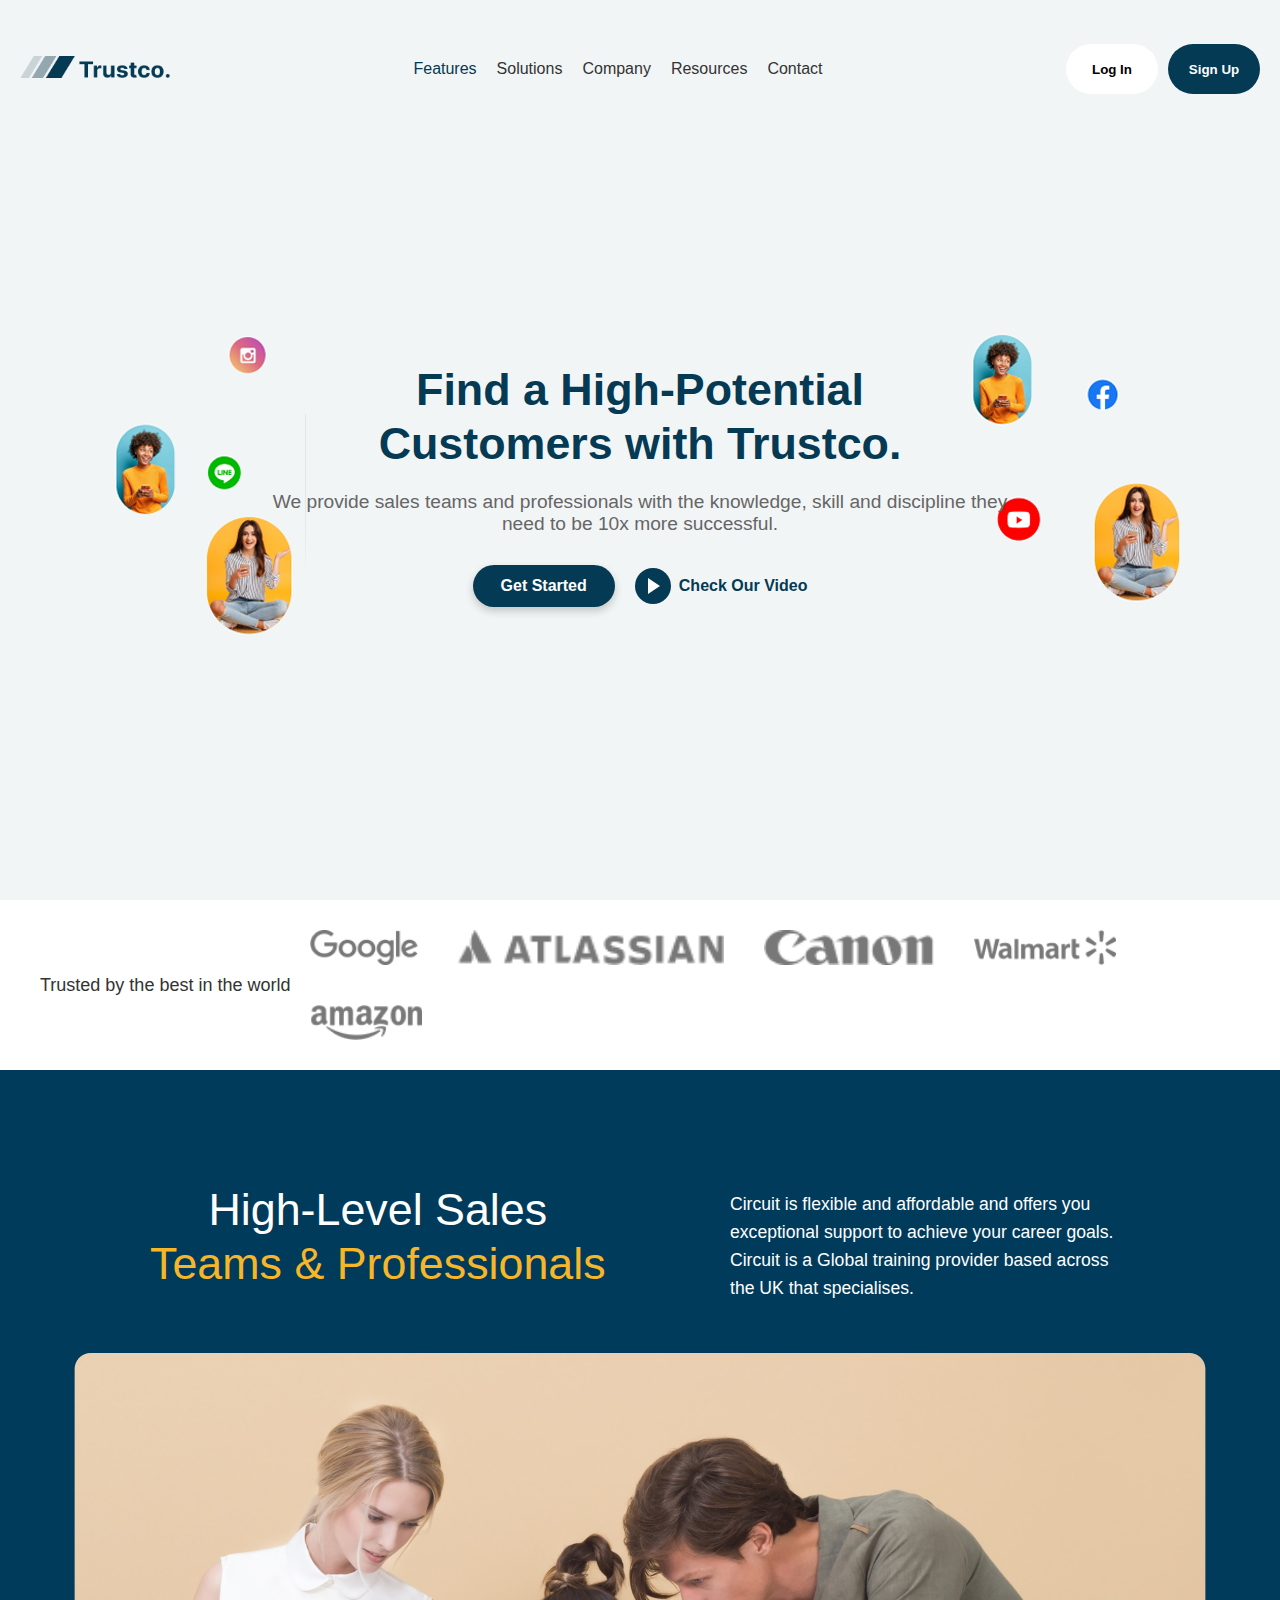
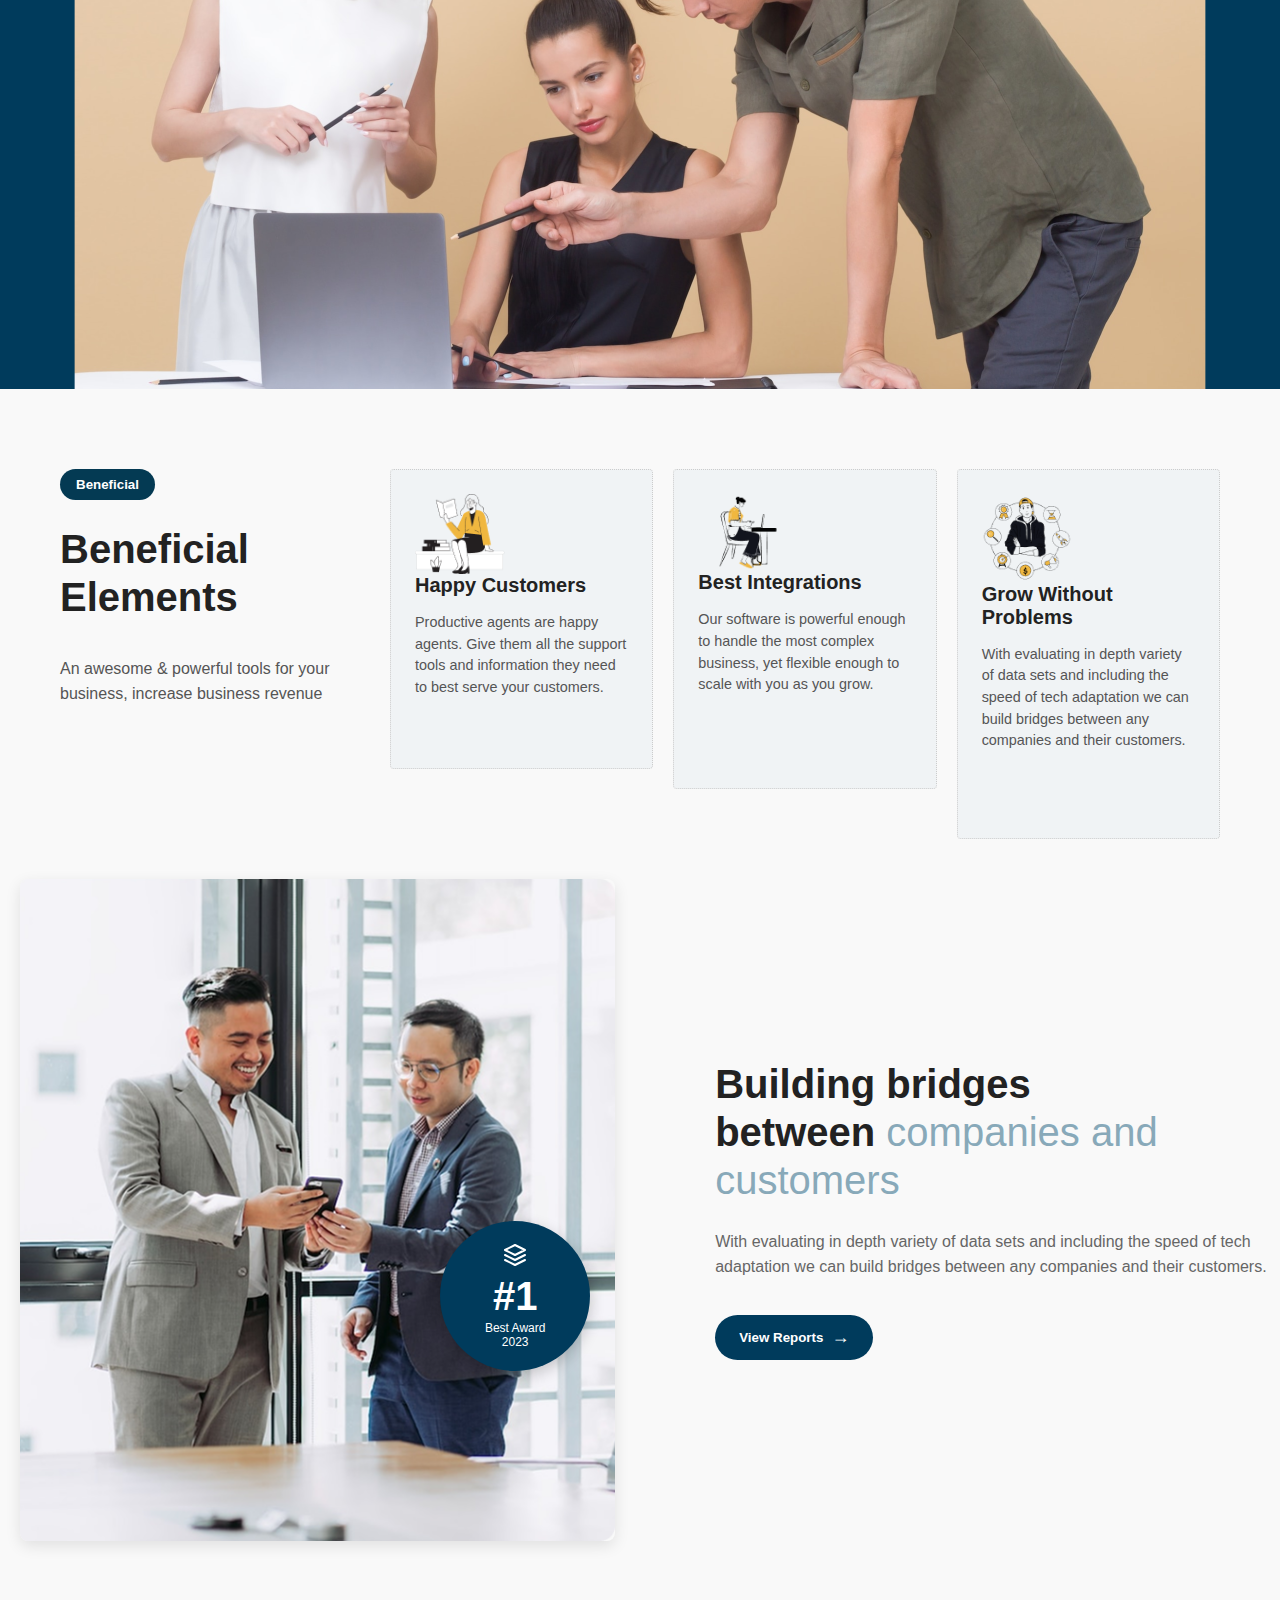
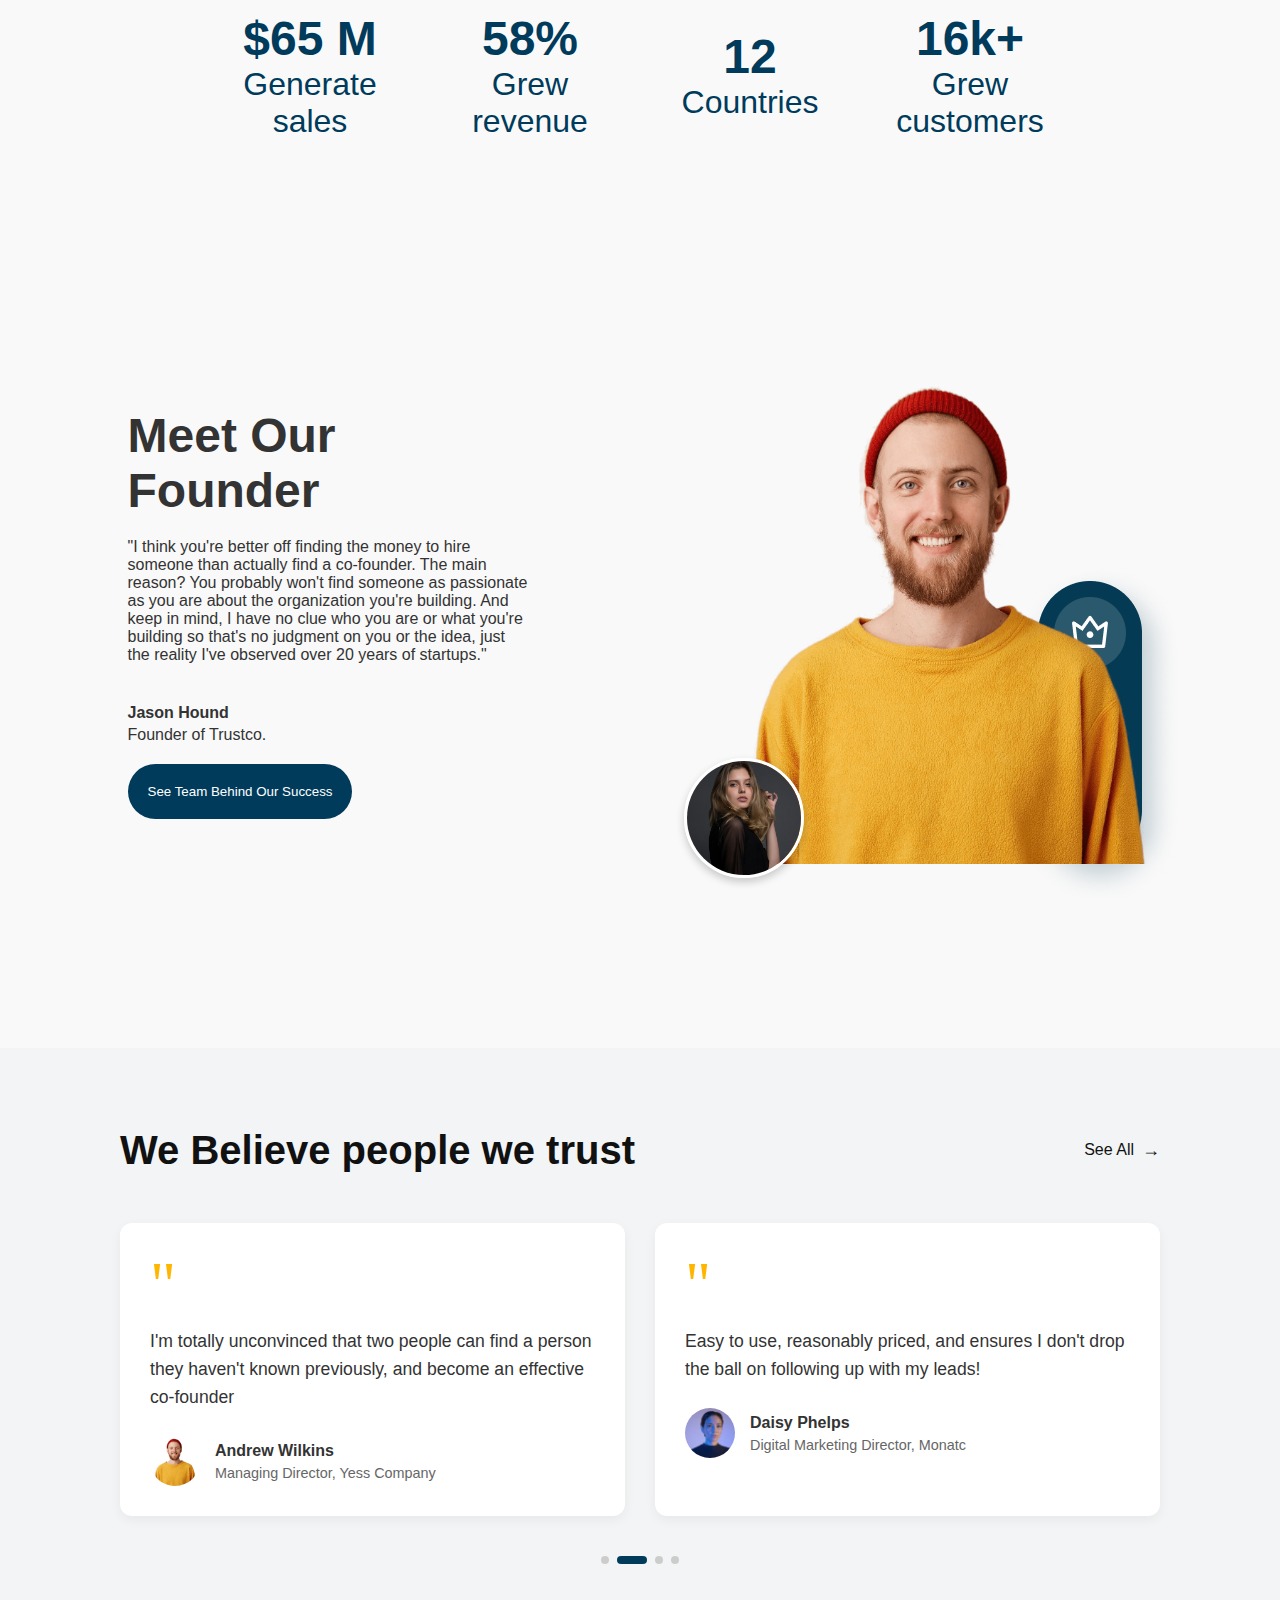
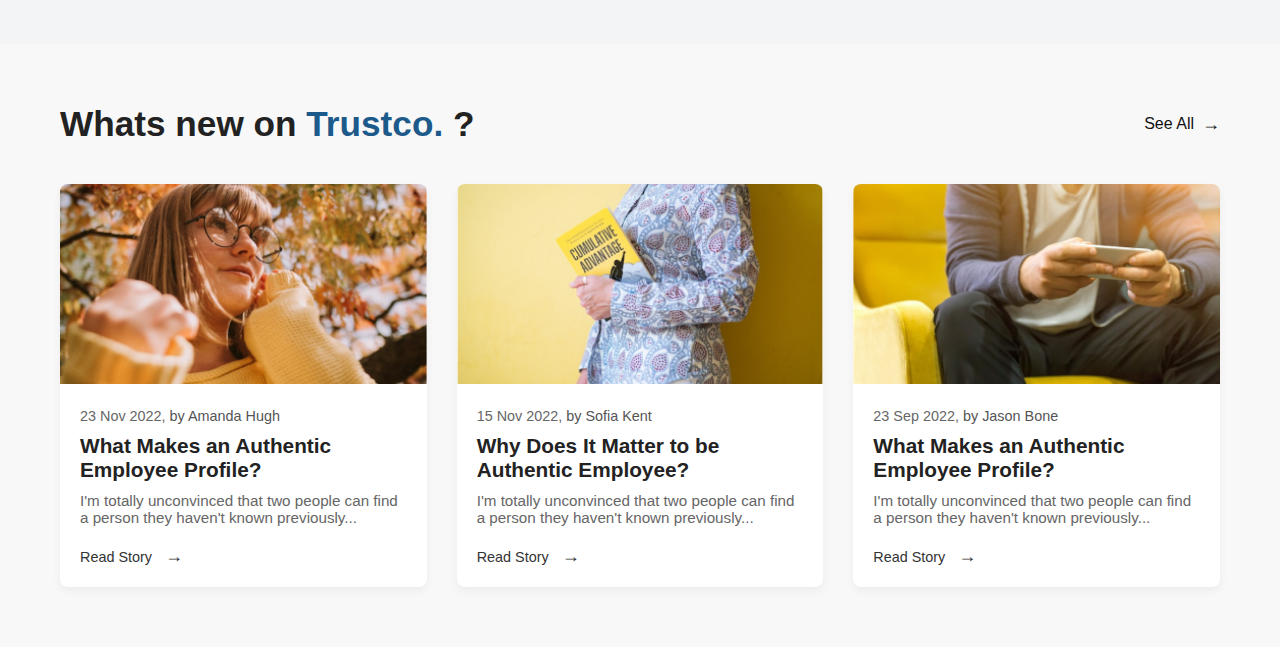
==== commit c8bf1e0a: "tr-20" ====
--- a/index.html
+++ b/index.html
@@ -252,6 +252,62 @@
             <span class="dot"></span>
           </div>
         </section>
+
+        <section id="blogs" class="blogs-section">
+          <div class="blogs-container">
+            <div class="blog-header">
+              <h2 class="blog-title">Whats new on <span>Trustco.</span> ?</h2>
+              <a href="#" class="see-all">
+                See All
+                <span class="arrow-icon">→</span>
+              </a>
+            </div>
+        
+            <div class="blog-grid">
+              <!-- Blog Card 1 -->
+              <div class="blog-card">
+                <img src="assets/Photo.png" alt="Woman in autumn" class="blog-image">
+                <div class="blog-content">
+                  <span class="blog-date">23 Nov 2022, <span class="blog-author">by Amanda Hugh</span></span>
+                  <h3 class="blog-title-card">What Makes an Authentic Employee Profile?</h3>
+                  <p class="blog-excerpt">I'm totally unconvinced that two people can find a person they haven't known previously...</p>
+                  <a href="#" class="read-more">
+                    Read Story
+                    <span class="arrow-icon">→</span>
+                  </a>
+                </div>
+              </div>
+        
+              <!-- Blog Card 2 -->
+              <div class="blog-card">
+                <img src="assets/Photo1.png" alt="Woman against yellow background" class="blog-image">
+                <div class="blog-content">
+                  <span class="blog-date">15 Nov 2022, <span class="blog-author">by Sofia Kent</span></span>
+                  <h3 class="blog-title-card">Why Does It Matter to be Authentic Employee?</h3>
+                  <p class="blog-excerpt">I'm totally unconvinced that two people can find a person they haven't known previously...</p>
+                  <a href="#" class="read-more">
+                    Read Story
+                    <span class="arrow-icon">→</span>
+                  </a>
+                </div>
+              </div>
+        
+              <!-- Blog Card 3 -->
+              <div class="blog-card">
+                <img src="assets/Photo2.png" alt="Man gaming" class="blog-image">
+                <div class="blog-content">
+                  <span class="blog-date">23 Sep 2022, <span class="blog-author">by Jason Bone</span></span>
+                  <h3 class="blog-title-card">What Makes an Authentic Employee Profile?</h3>
+                  <p class="blog-excerpt">I'm totally unconvinced that two people can find a person they haven't known previously...</p>
+                  <a href="#" class="read-more">
+                    Read Story
+                    <span class="arrow-icon">→</span>
+                  </a>
+                </div>
+              </div>
+            </div>
+          </div>
+        </section>
       </section>
     </main>
     <footer></footer>
--- a/styles.css
+++ b/styles.css
@@ -1500,4 +1500,133 @@
   .testimonials-header h2 {
     font-size: 1.8rem;
   }
+}
+
+/* Blog Section Styles */
+.blogs-section {
+  padding: 60px 0;
+  background-color: #f8f8f8;
+}
+
+.blogs-container {
+  max-width: 1200px;
+  margin: 0 auto;
+  padding: 0 20px;
+}
+
+.blog-header {
+  display: flex;
+  justify-content: space-between;
+  align-items: center;
+  margin-bottom: 40px;
+}
+
+.blog-title {
+  font-size: 2.2rem;
+  font-weight: 700;
+  color: #222;
+}
+
+.blog-title span {
+  color: #1b5a8a;
+}
+
+.blog-grid {
+  display: grid;
+  grid-template-columns: repeat(3, 1fr);
+  gap: 30px;
+}
+
+.blog-card {
+  background: white;
+  border-radius: 8px;
+  overflow: hidden;
+  box-shadow: 0 4px 10px rgba(0, 0, 0, 0.05);
+  transition: transform 0.3s ease, box-shadow 0.3s ease;
+}
+
+.blog-card:hover {
+  transform: translateY(-5px);
+  box-shadow: 0 10px 20px rgba(0, 0, 0, 0.1);
+}
+
+.blog-image {
+  width: 100%;
+  height: 200px;
+  object-fit: cover;
+}
+
+.blog-content {
+  padding: 20px;
+}
+
+.blog-date {
+  font-size: 0.9rem;
+  color: #666;
+  margin-bottom: 10px;
+  display: block;
+}
+
+.blog-author {
+  color: #555;
+}
+
+.blog-title-card {
+  font-size: 1.3rem;
+  margin-bottom: 10px;
+  color: #222;
+  font-weight: 600;
+}
+
+.blog-excerpt {
+  color: #666;
+  margin-bottom: 20px;
+  font-size: 0.95rem;
+}
+
+.read-more {
+  display: flex;
+  align-items: center;
+  text-decoration: none;
+  color: #333;
+  font-weight: 500;
+  font-size: 0.9rem;
+  gap: 5px;
+}
+
+.arrow-icon {
+  font-size: 18px;
+}
+
+/* Responsive Styles */
+@media (max-width: 992px) {
+  .blog-grid {
+    grid-template-columns: repeat(2, 1fr);
+  }
+}
+
+@media (max-width: 768px) {
+  .blog-title {
+    font-size: 1.8rem;
+  }
+  
+  .blog-header {
+    margin-bottom: 30px;
+  }
+}
+
+@media (max-width: 576px) {
+  .blog-grid {
+    grid-template-columns: 1fr;
+  }
+
+  .blog-header {
+    flex-direction: column;
+    align-items: flex-start;
+    gap: 15px;
+  }
+
+  .blogs-section {
+    padding: 40px 0;
+  }
 }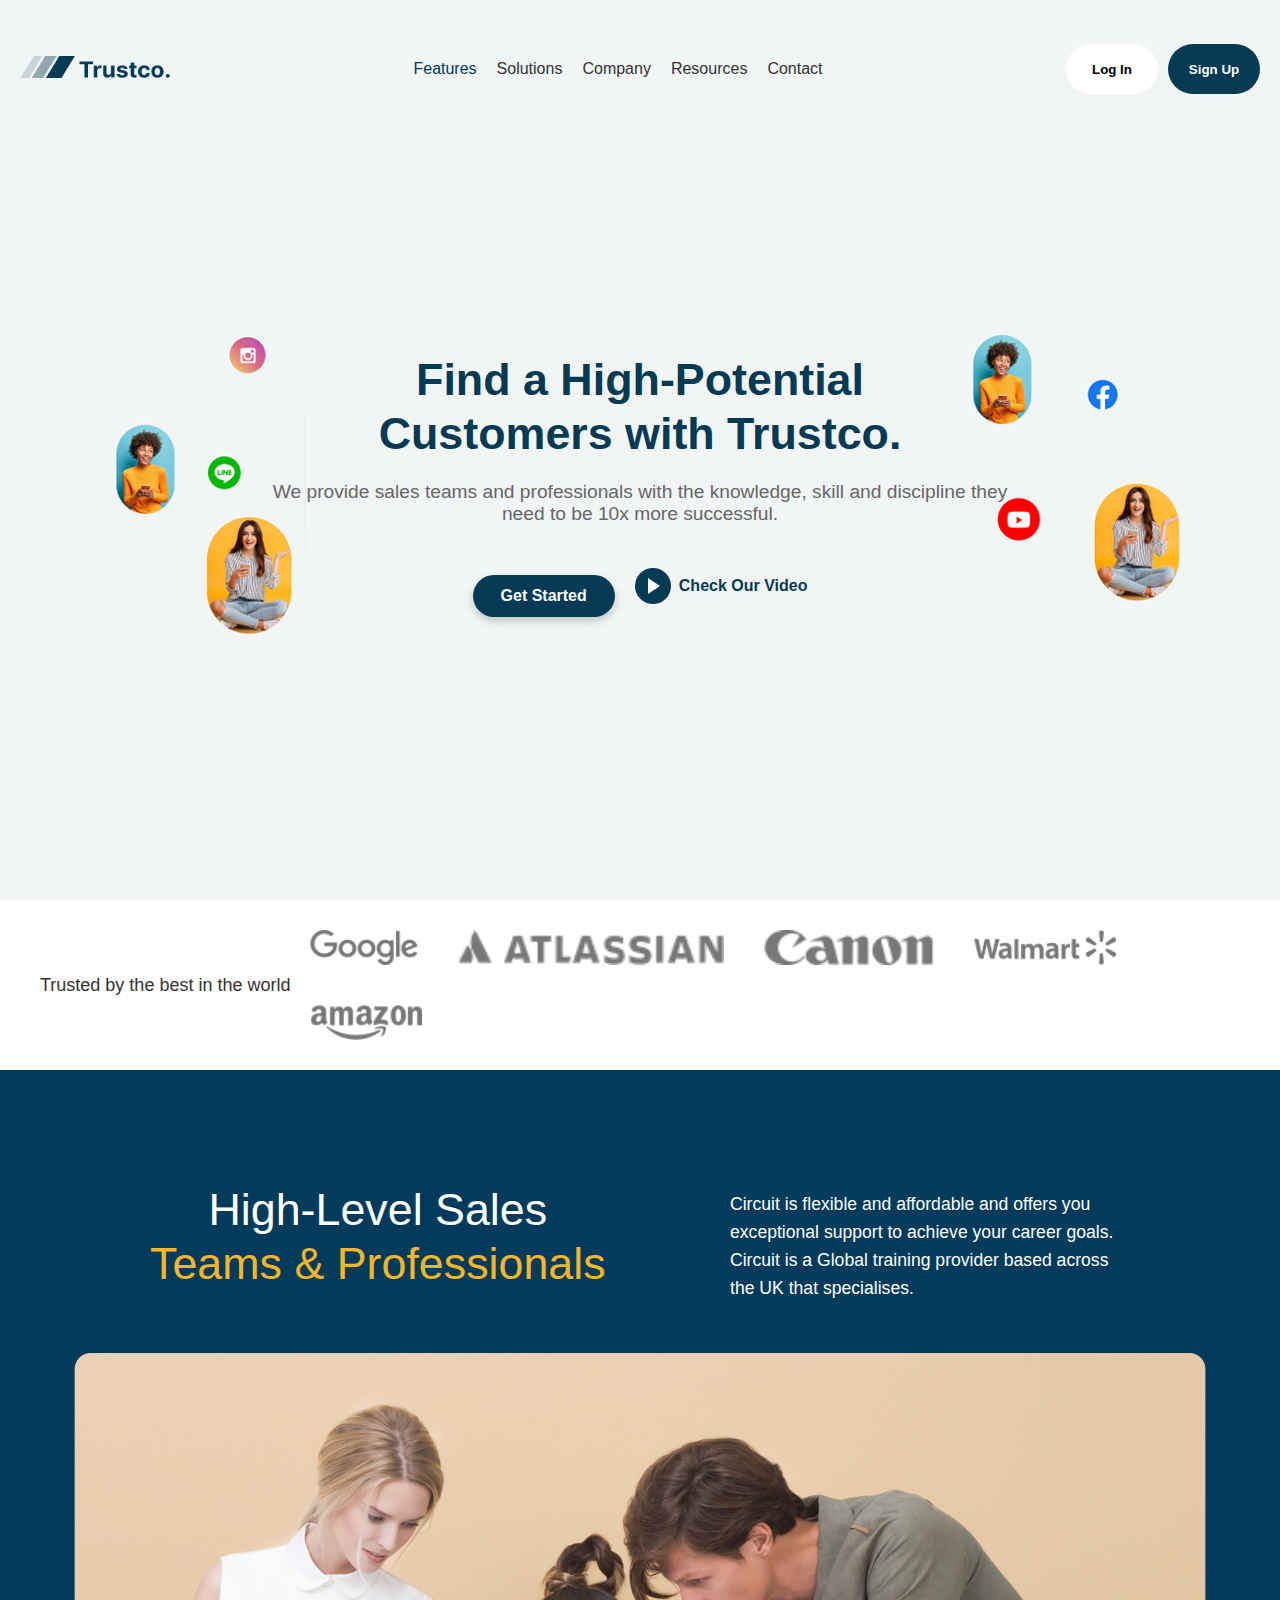
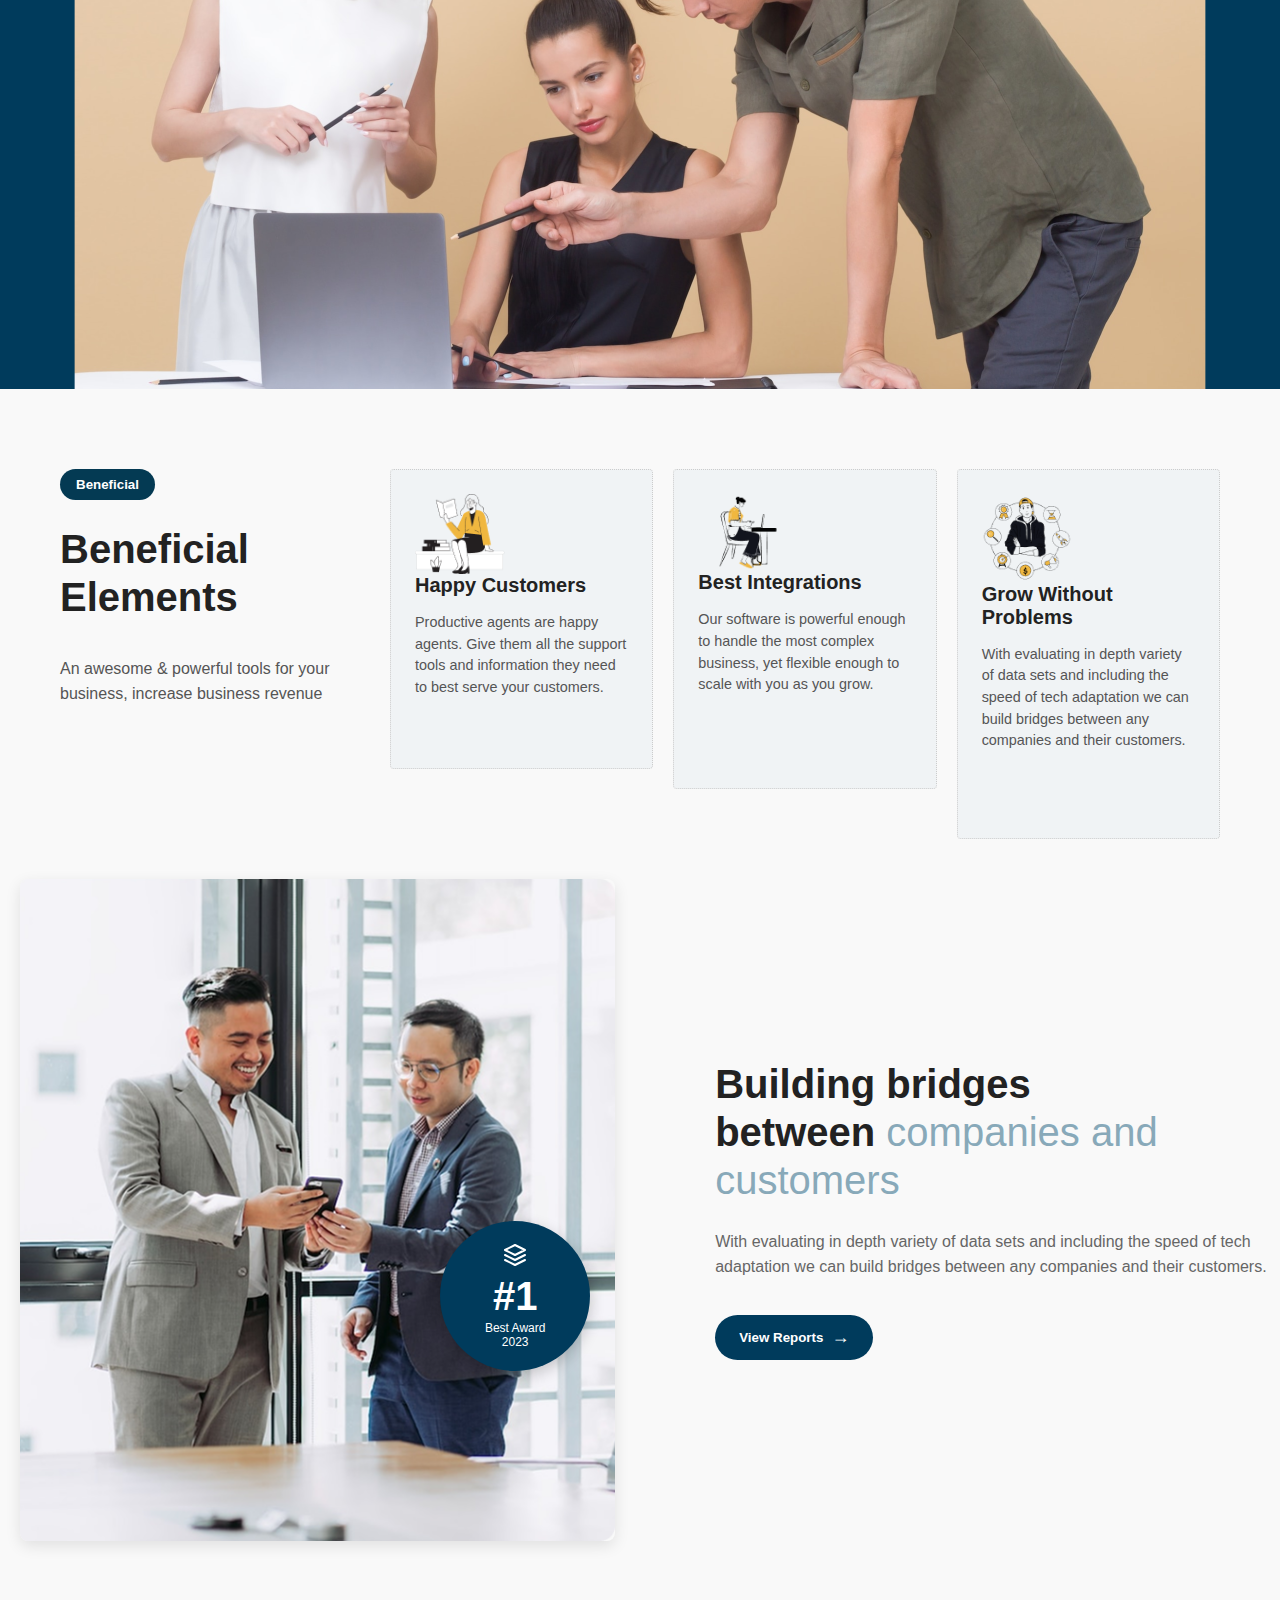
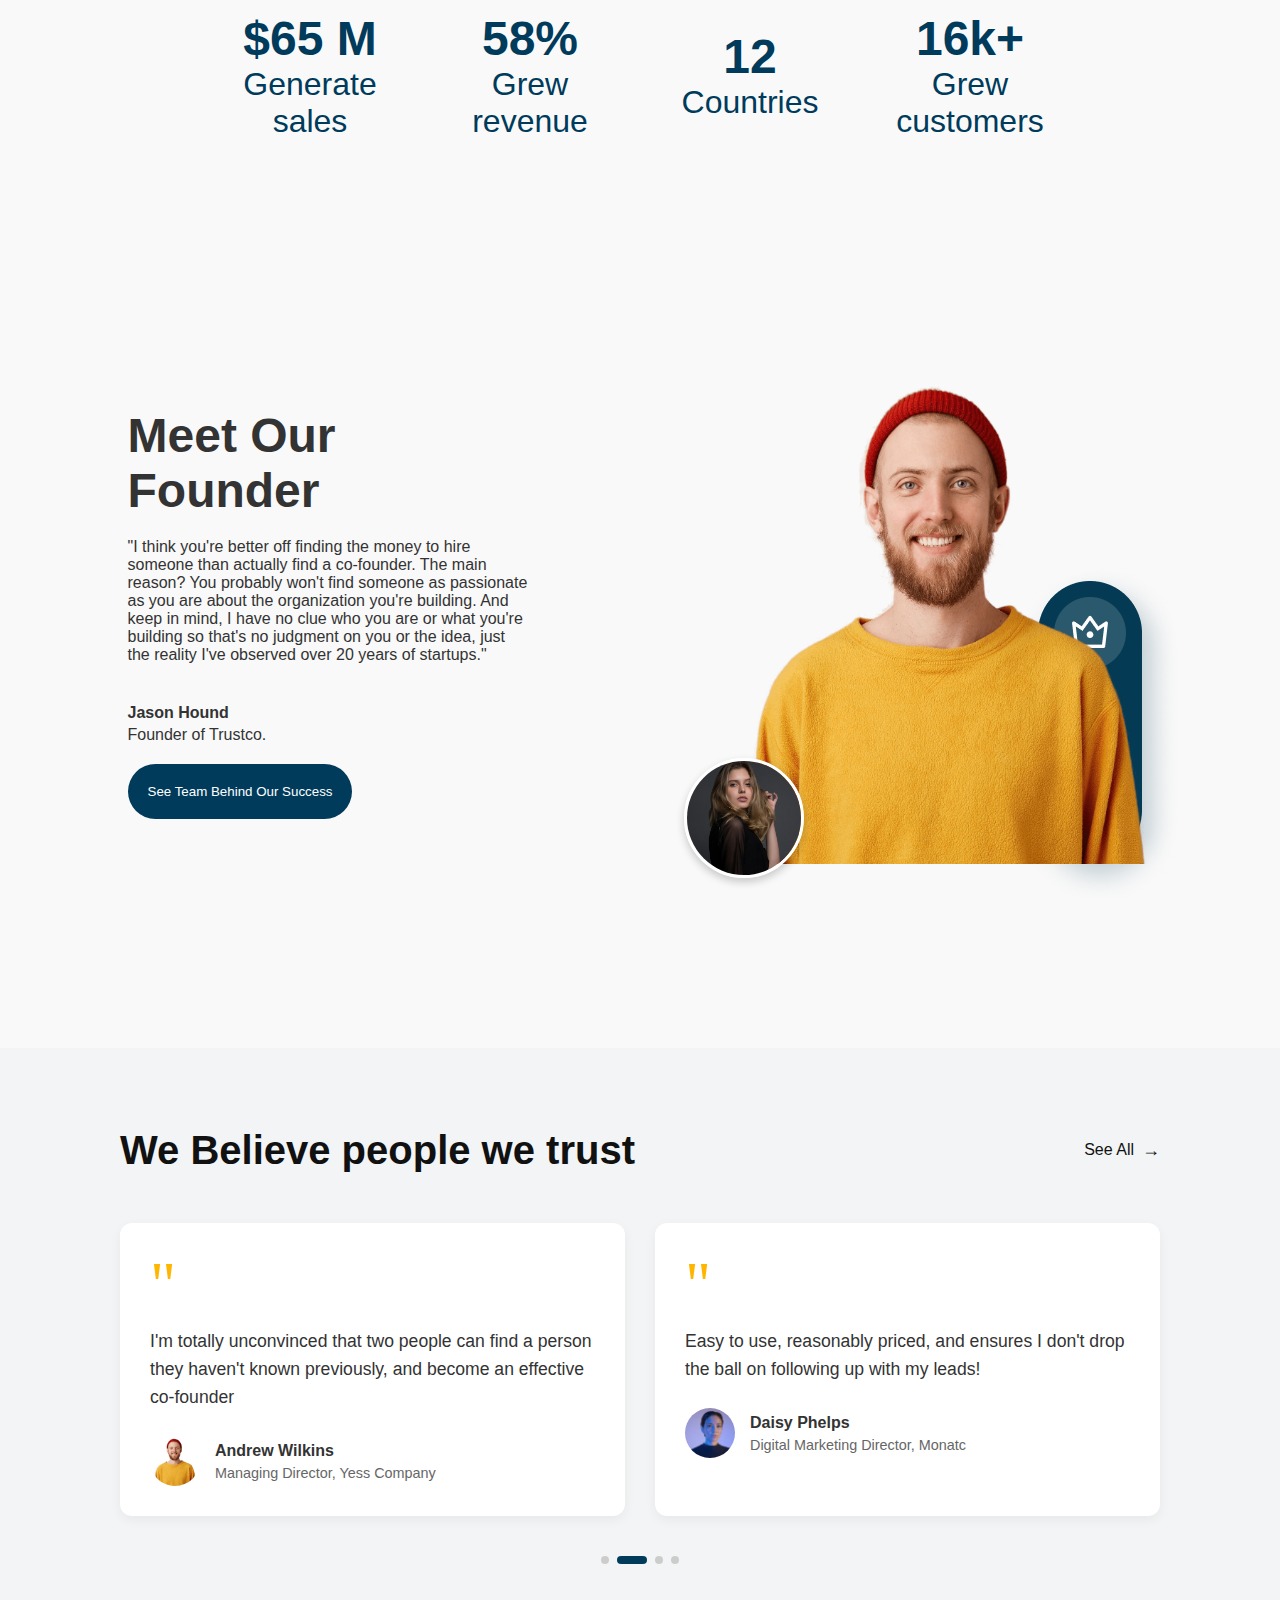
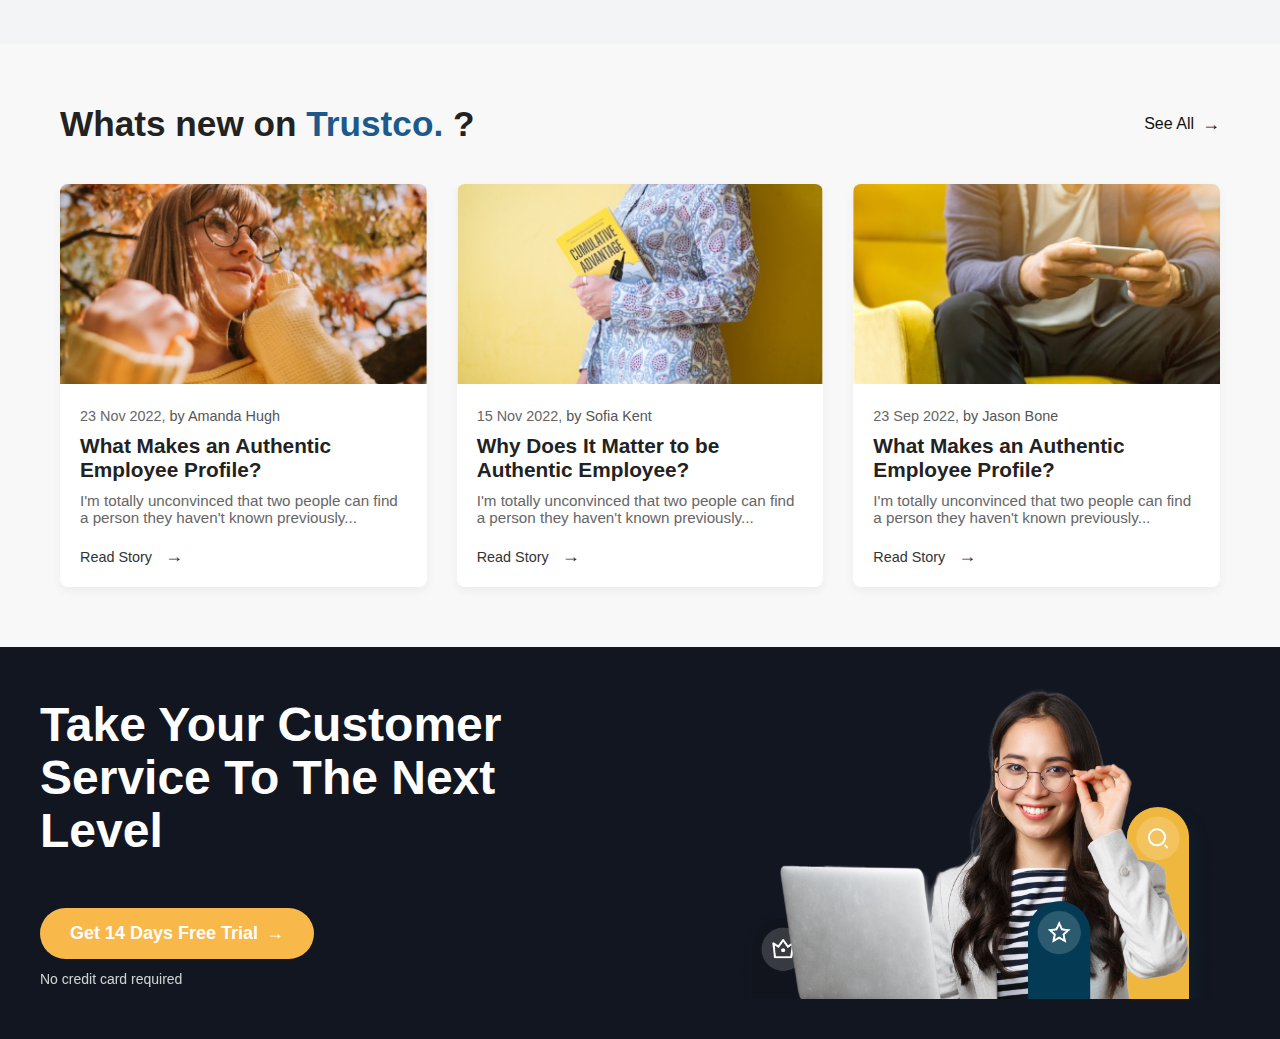
==== commit 0c6e08ad: "tr-21" ====
--- a/index.html
+++ b/index.html
@@ -308,6 +308,23 @@
             </div>
           </div>
         </section>
+       <!-- cta-banner -->
+       <section class="cta-banner">
+        <div class="cta-content">
+          <div class="cta-text">
+            <h2>Take Your Customer Service To The Next Level</h2>
+            <a href="#" class="cta-button">
+              Get 14 Days Free Trial
+              <span class="arrow">→</span>
+            </a>
+            <p class="cta-no-credit">No credit card required</p>
+          </div>
+          <div class="cta-image">
+            <img src="assets/Decorations.png" alt="Customer service representative" class="cta-person">
+          </div>
+        </div>
+      </section>
+
       </section>
     </main>
     <footer></footer>
--- a/styles.css
+++ b/styles.css
@@ -1629,4 +1629,163 @@
   .blogs-section {
     padding: 40px 0;
   }
+}
+
+/* cta-section */
+/* Base Styles */
+.cta-banner {
+  position: relative;
+  background-color: #121620; /* Dark navy background */
+  color: #fff;
+  overflow: hidden;
+  width: 100vw;
+  margin: 0 auto;
+  padding: 40px;
+}
+
+/* Flexible Content Layout */
+.cta-content {
+  display: flex;
+  flex-direction: row;
+  justify-content: space-between;
+  align-items: center;
+  max-width: 1200px;
+  margin: 0 auto;
+  gap: 40px;
+}
+
+/* Text Styling */
+.cta-text {
+  flex: 1;
+  max-width: 500px;
+}
+
+.cta-text h2 {
+  font-size: 48px;
+  font-weight: 700;
+  line-height: 1.1;
+  margin-bottom: 30px;
+  text-transform: capitalize;
+}
+
+/* CTA Button */
+.cta-button {
+  display: inline-flex;
+  align-items: center;
+  justify-content: center;
+  background-color: #F9B84A;
+  color:white;
+  padding: 15px 30px;
+  border-radius: 50px;
+  font-weight: 600;
+  text-decoration: none;
+  margin-top: 20px;
+  transition: all 0.3s ease;
+  font-size: 18px;
+}
+
+.cta-button:hover {
+  background-color: #eaa93a;
+  transform: translateY(-2px);
+}
+
+.cta-button .arrow {
+  margin-left: 8px;
+}
+
+.cta-no-credit {
+  font-size: 14px;
+  opacity: 0.8;
+  margin-top: 12px;
+}
+
+/* Image Container */
+.cta-image {
+  flex: 1;
+  position: relative;
+  display: flex;
+  justify-content: flex-end;
+  max-width: 500px;
+}
+
+.cta-person {
+  max-width: 100%;
+  height: auto;
+  object-fit: contain;
+}
+
+/* RESPONSIVE BREAKPOINTS */
+
+/* Large tablets and small desktops (below 1200px) */
+@media (max-width: 1200px) {
+  .cta-text h2 {
+    font-size: 42px;
+  }
+}
+
+/* Tablets (834px and below) */
+@media (max-width: 900px) {
+  .cta-banner {
+    padding: 30px 20px;
+  }
+  
+  .cta-content {
+    flex-direction: column;
+    text-align: center;
+    gap: 20px;
+  }
+  
+  .cta-text {
+    max-width: 100%;
+    order: 1;
+  }
+  
+  .cta-text h2 {
+    font-size: 32px;
+    margin-bottom: 20px;
+  }
+  
+  .cta-button {
+    padding: 12px 24px;
+    font-size: 16px;
+    display: flex;
+    width: 80%;
+    max-width: 300px;
+    margin: 20px auto 0;
+  }
+  
+  .cta-no-credit {
+    margin: 12px auto 40px;
+  }
+  
+  .cta-image {
+    order: 2;
+    justify-content: center;
+    max-width: 100%;
+  }
+  
+  .cta-person {
+    max-width: 280px;
+  }
+}
+
+/* Mobile Phones (below 600px) */
+@media (max-width: 600px) {
+  .cta-banner {
+    padding: 30px 15px;
+  }
+  
+  .cta-text h2 {
+    font-size: 28px;
+    line-height: 1.2;
+  }
+  
+  .cta-button {
+    width: 90%;
+    max-width: 280px;
+  }
+  
+  .cta-person {
+    max-width: 240px;
+  }
 }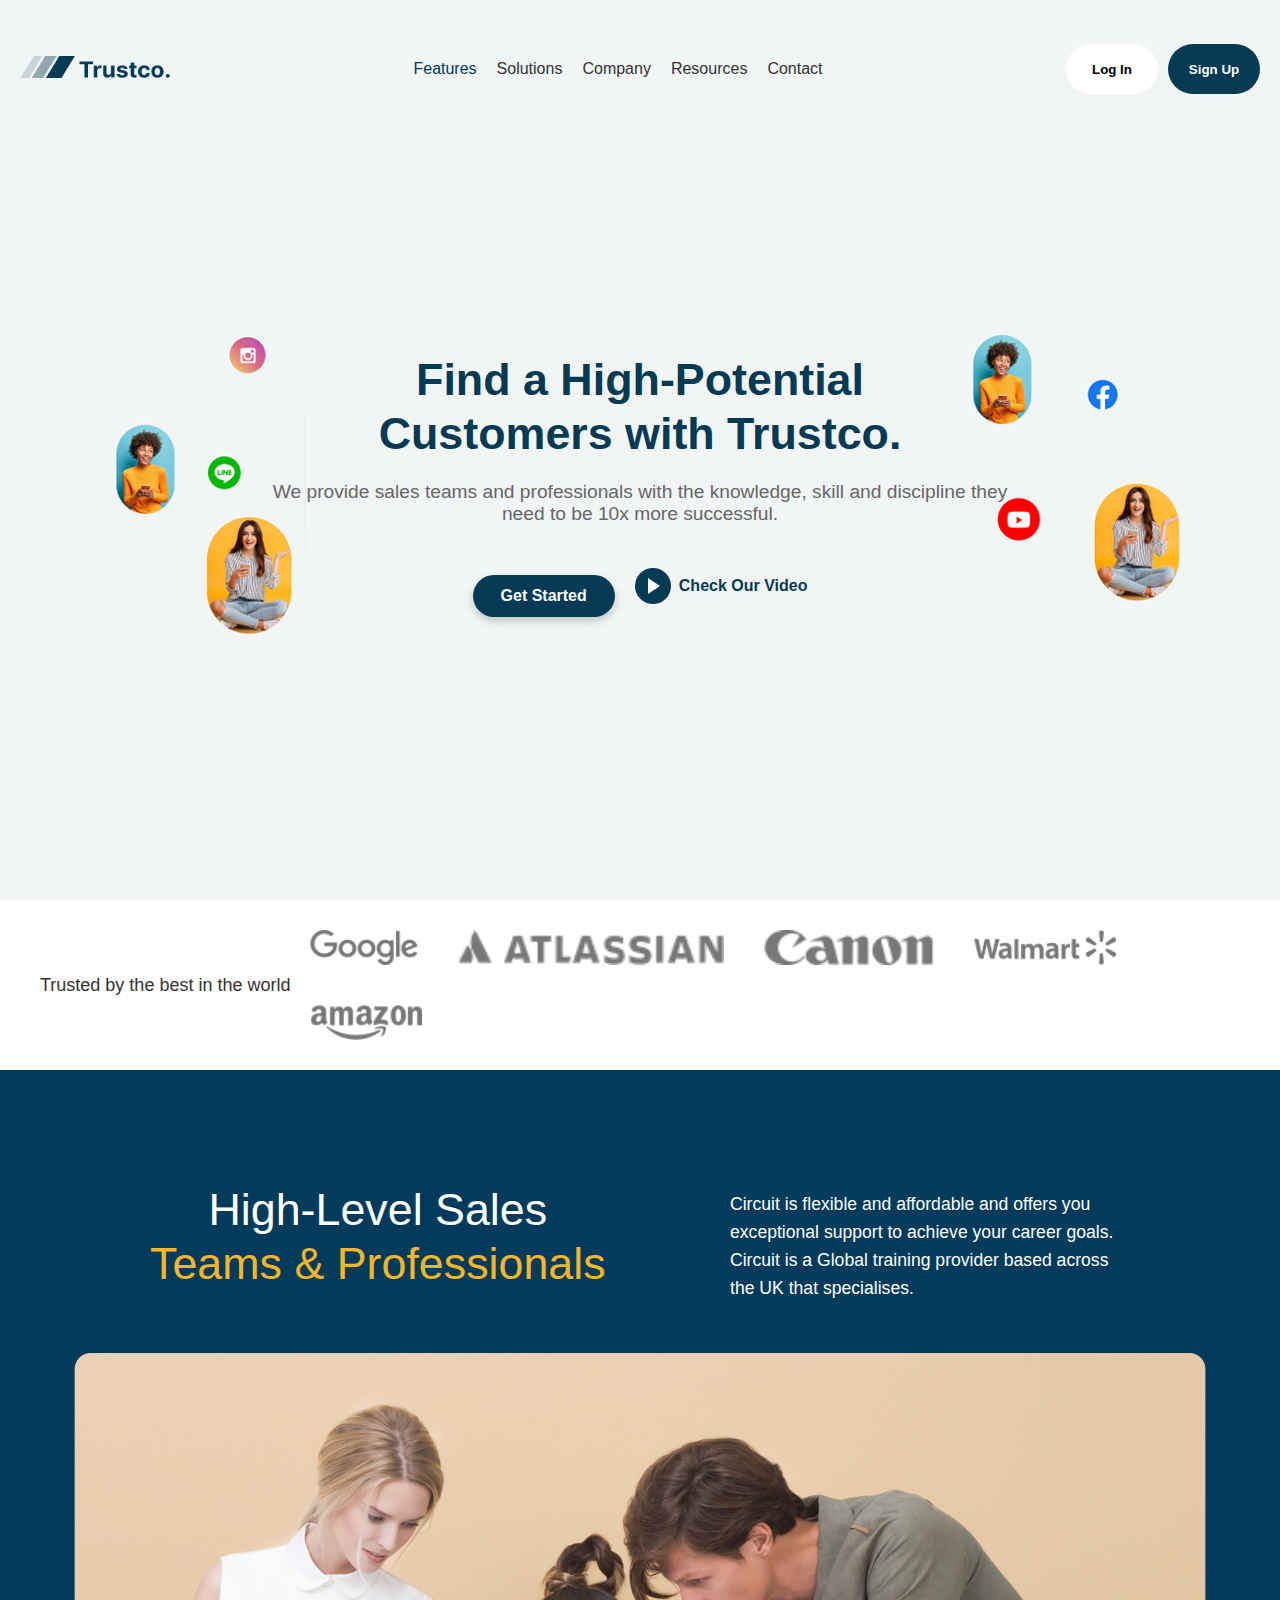
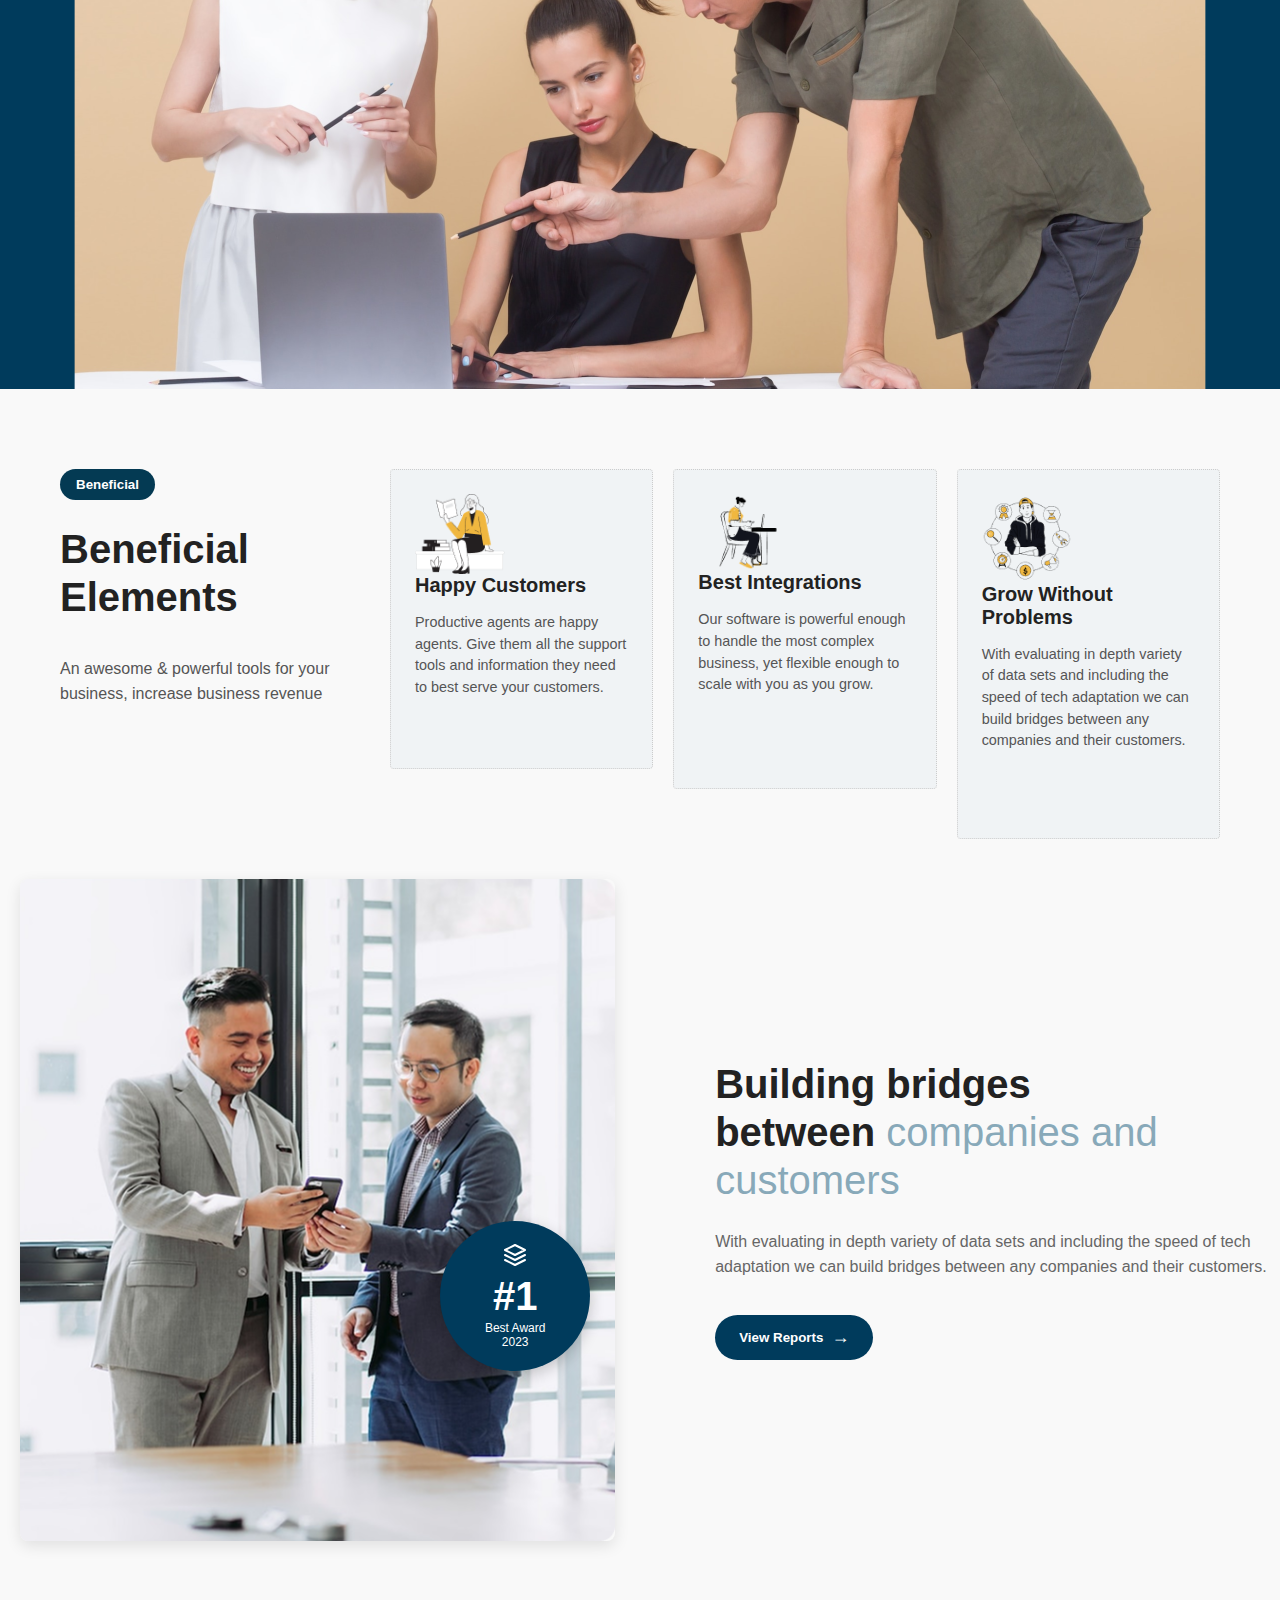
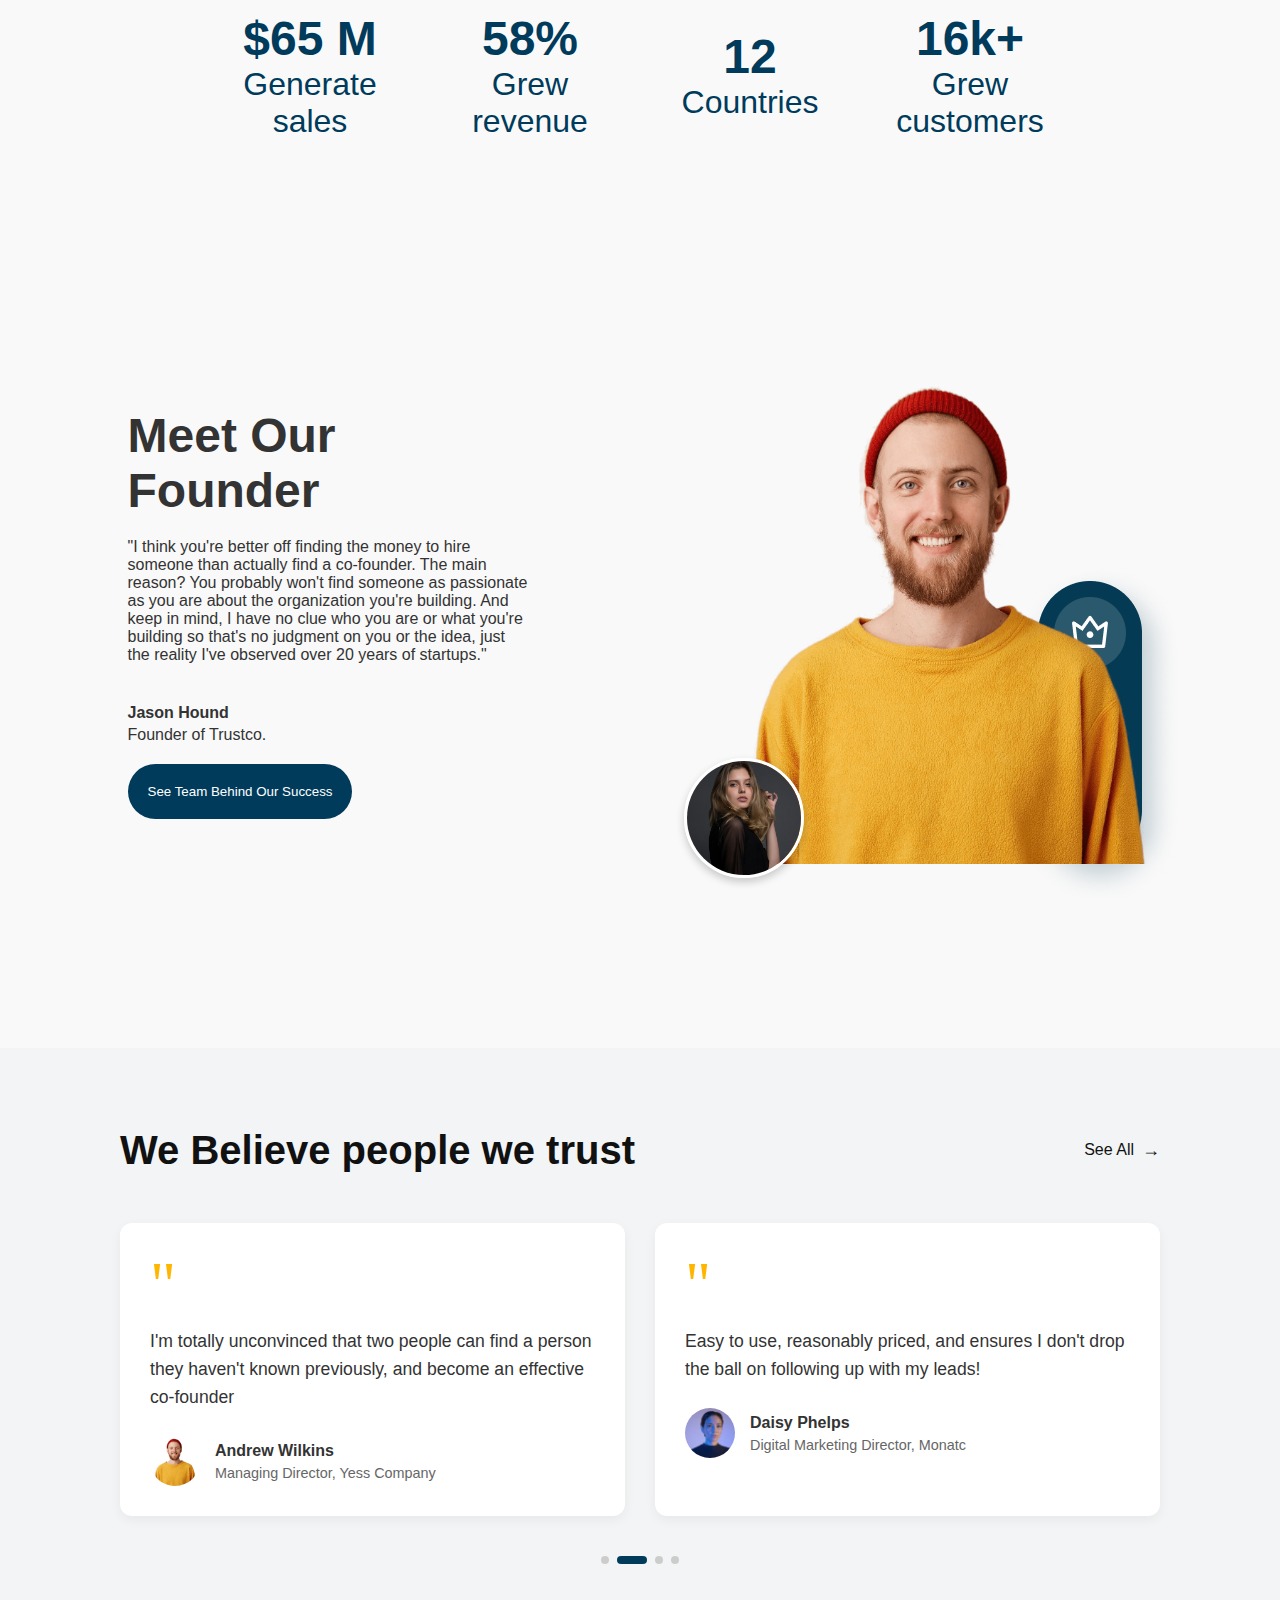
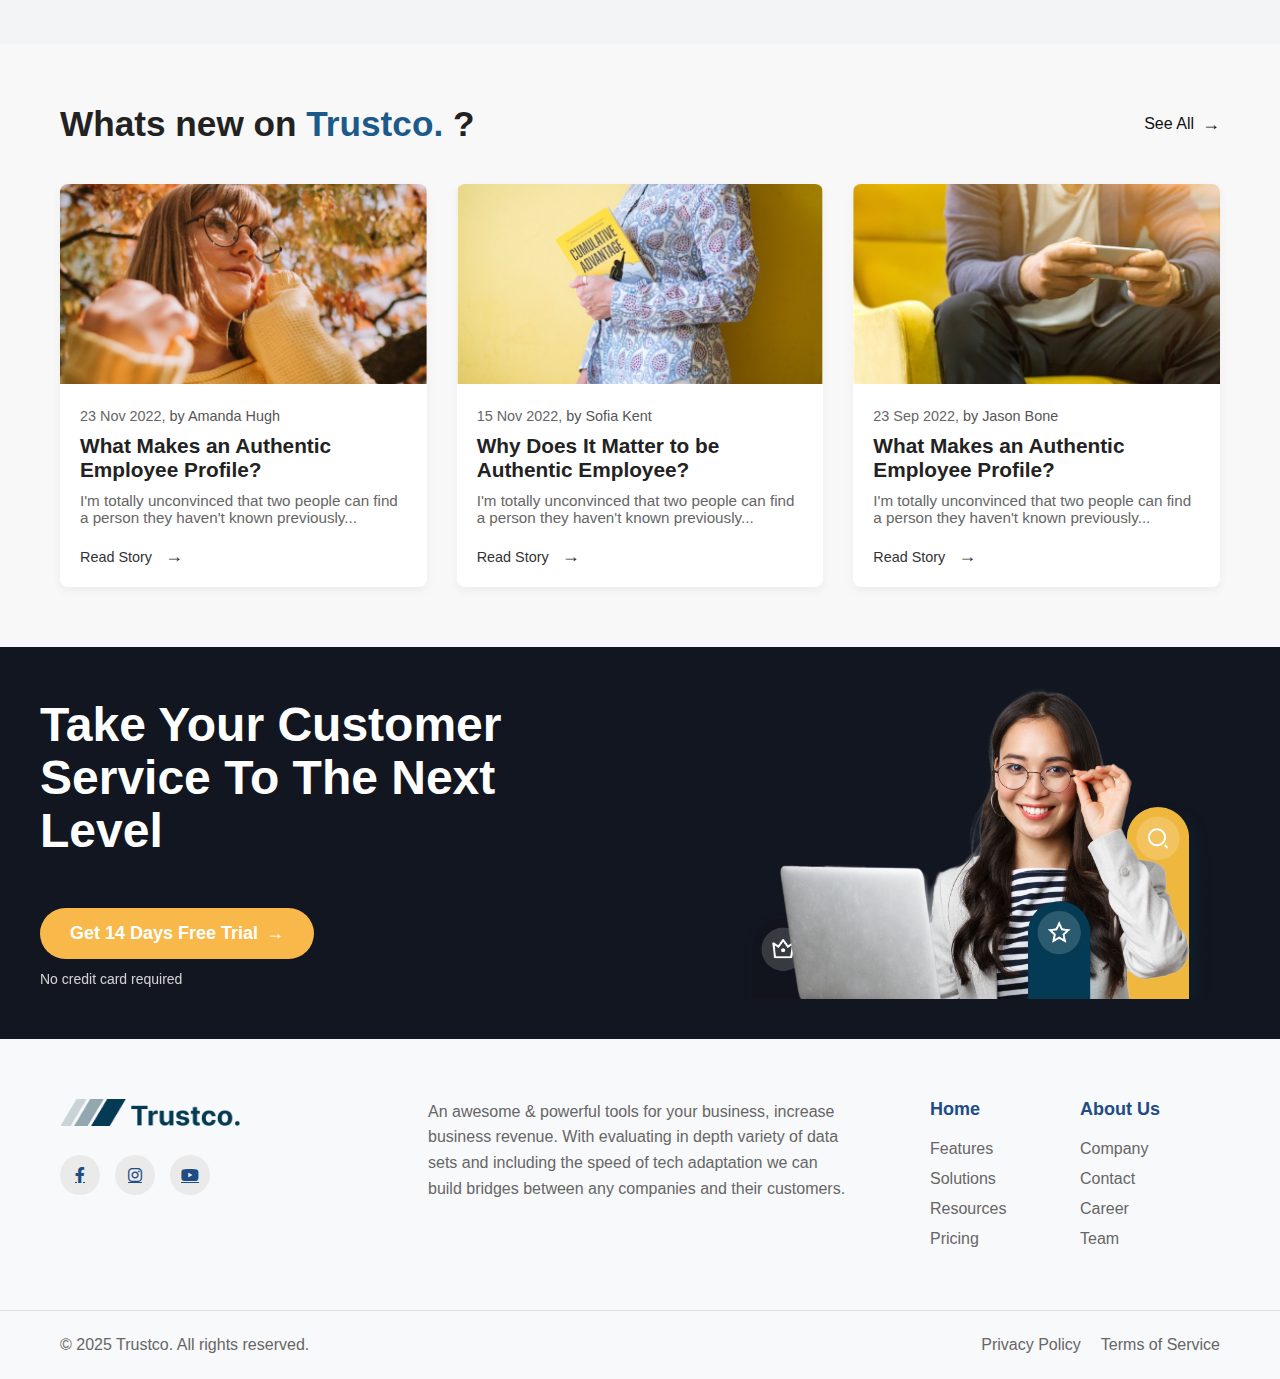
==== commit ac76fe44: "tr-23" ====
--- a/index.html
+++ b/index.html
@@ -324,9 +324,68 @@
           </div>
         </div>
       </section>
-
       </section>
     </main>
-    <footer></footer>
+    <footer class="main-footer">
+    <div class="footer-container">
+      <!-- Company info section -->
+      <div class="footer-company-info">
+        <div class="footer-logo">
+          <img src="assets/Logo.png" alt="Trustco Logo" width="180" />
+        </div>
+     
+        <div class="social-icons">
+          <a href="#" class="social-icon" aria-label="Facebook">
+            <i class="fab fa-facebook-f"></i>
+          </a>
+          <a href="#" class="social-icon" aria-label="Instagram">
+            <i class="fab fa-instagram"></i>
+          </a>
+          <a href="#" class="social-icon" aria-label="YouTube">
+            <i class="fab fa-youtube"></i>
+          </a>
+        </div>
+      </div>
+      <div class="para-text1">
+        <p class="company-description">
+          An awesome & powerful tools for your business, increase business revenue. 
+          With evaluating in depth variety of data sets and including the speed of tech 
+          adaptation we can build bridges between any companies and their customers.
+        </p>
+       </div>
+      <!-- Navigation links -->
+      <div class="footer-nav">
+        <div class="footer-nav-column">
+          <h3>Home</h3>
+          <ul>
+            <li><a href="#">Features</a></li>
+            <li><a href="#">Solutions</a></li>
+            <li><a href="#">Resources</a></li>
+            <li><a href="#">Pricing</a></li>
+          </ul>
+        </div>
+  
+        <div class="footer-nav-column">
+          <h3>About Us</h3>
+          <ul>
+            <li><a href="#">Company</a></li>
+            <li><a href="#">Contact</a></li>
+            <li><a href="#">Career</a></li>
+            <li><a href="#">Team</a></li>
+          </ul>
+        </div>
+      </div>
+    </div>
+  
+    <div class="footer-bottom">
+      <div class="footer-container">
+        <p class="copyright">© 2025 Trustco. All rights reserved.</p>
+        <div class="legal-links">
+          <a href="#">Privacy Policy</a>
+          <a href="#">Terms of Service</a>
+        </div>
+      </div>
+    </div>
+    </footer>
   </body>
 </html>
--- a/styles.css
+++ b/styles.css
@@ -1788,4 +1788,164 @@
   .cta-person {
     max-width: 240px;
   }
+}
+
+/* footer */
+.main-footer {
+  background-color: #f8f9fa;
+  color: #333;
+  padding: 60px 0 0;
+  font-family: Arial, sans-serif;
+}
+
+.footer-container {
+  max-width: 1200px;
+  margin: 0 auto;
+  padding: 0 20px;
+  display: flex;
+  flex-direction: row;
+  justify-content: space-between;
+  flex-wrap: wrap;
+}
+
+.footer-company-info {
+  flex: 0 0 25%;
+  margin-bottom: 30px;
+}
+
+.para-text1 {
+  flex: 0 0 40%;
+  padding: 0 20px;
+}
+
+.company-description {
+  margin: 0;
+  line-height: 1.6;
+  color: #666;
+}
+
+.social-icons {
+  display: flex;
+  gap: 15px;
+  margin-top: 25px;
+}
+
+.social-icon {
+  display: flex;
+  align-items: center;
+  justify-content: center;
+  width: 40px;
+  height: 40px;
+  background-color: #eaeaea;
+  border-radius: 50%;
+  color: #1e4c84;
+  transition: all 0.3s ease;
+}
+
+.social-icon:hover {
+  background-color: #1e4c84;
+  color: white;
+}
+
+.footer-nav {
+  flex: 0 0 25%;
+  display: flex;
+  gap: 30px;
+}
+
+.footer-nav-column {
+  min-width: 120px;
+}
+
+.footer-nav-column h3 {
+  color: #1e4c84;
+  font-size: 18px;
+  margin-bottom: 20px;
+  font-weight: 600;
+}
+
+.footer-nav-column ul {
+  list-style: none;
+  padding: 0;
+  margin: 0;
+}
+
+.footer-nav-column ul li {
+  margin-bottom: 12px;
+}
+
+.footer-nav-column ul li a {
+  color: #666;
+  text-decoration: none;
+  transition: color 0.3s ease;
+}
+
+.footer-nav-column ul li a:hover {
+  color: #1e4c84;
+}
+
+.footer-bottom {
+  margin-top: 50px;
+  padding: 25px 0;
+  border-top: 1px solid #e0e0e0;
+  width: 100%;
+}
+
+.footer-bottom .footer-container {
+  display: flex;
+  justify-content: space-between;
+  align-items: center;
+}
+
+.copyright {
+  color: #666;
+  margin: 0;
+}
+
+.legal-links {
+  display: flex;
+  gap: 20px;
+}
+
+.legal-links a {
+  color: #666;
+  text-decoration: none;
+  transition: color 0.3s ease;
+}
+
+.legal-links a:hover {
+  color: #1e4c84;
+}
+
+@media (max-width: 992px) {
+  .footer-company-info,
+  .para-text1,
+  .footer-nav {
+    flex: 0 0 100%;
+  }
+  
+  .para-text1 {
+    padding: 0;
+    margin-bottom: 30px;
+  }
+  
+  .footer-nav {
+    gap: 50px;
+  }
+}
+
+@media (max-width: 768px) {
+  .footer-container {
+    flex-direction: column;
+  }
+
+  .footer-nav {
+    margin-top: 20px;
+    gap: 30px;
+  }
+
+  .footer-bottom .footer-container {
+    flex-direction: column;
+    gap: 15px;
+  }
 }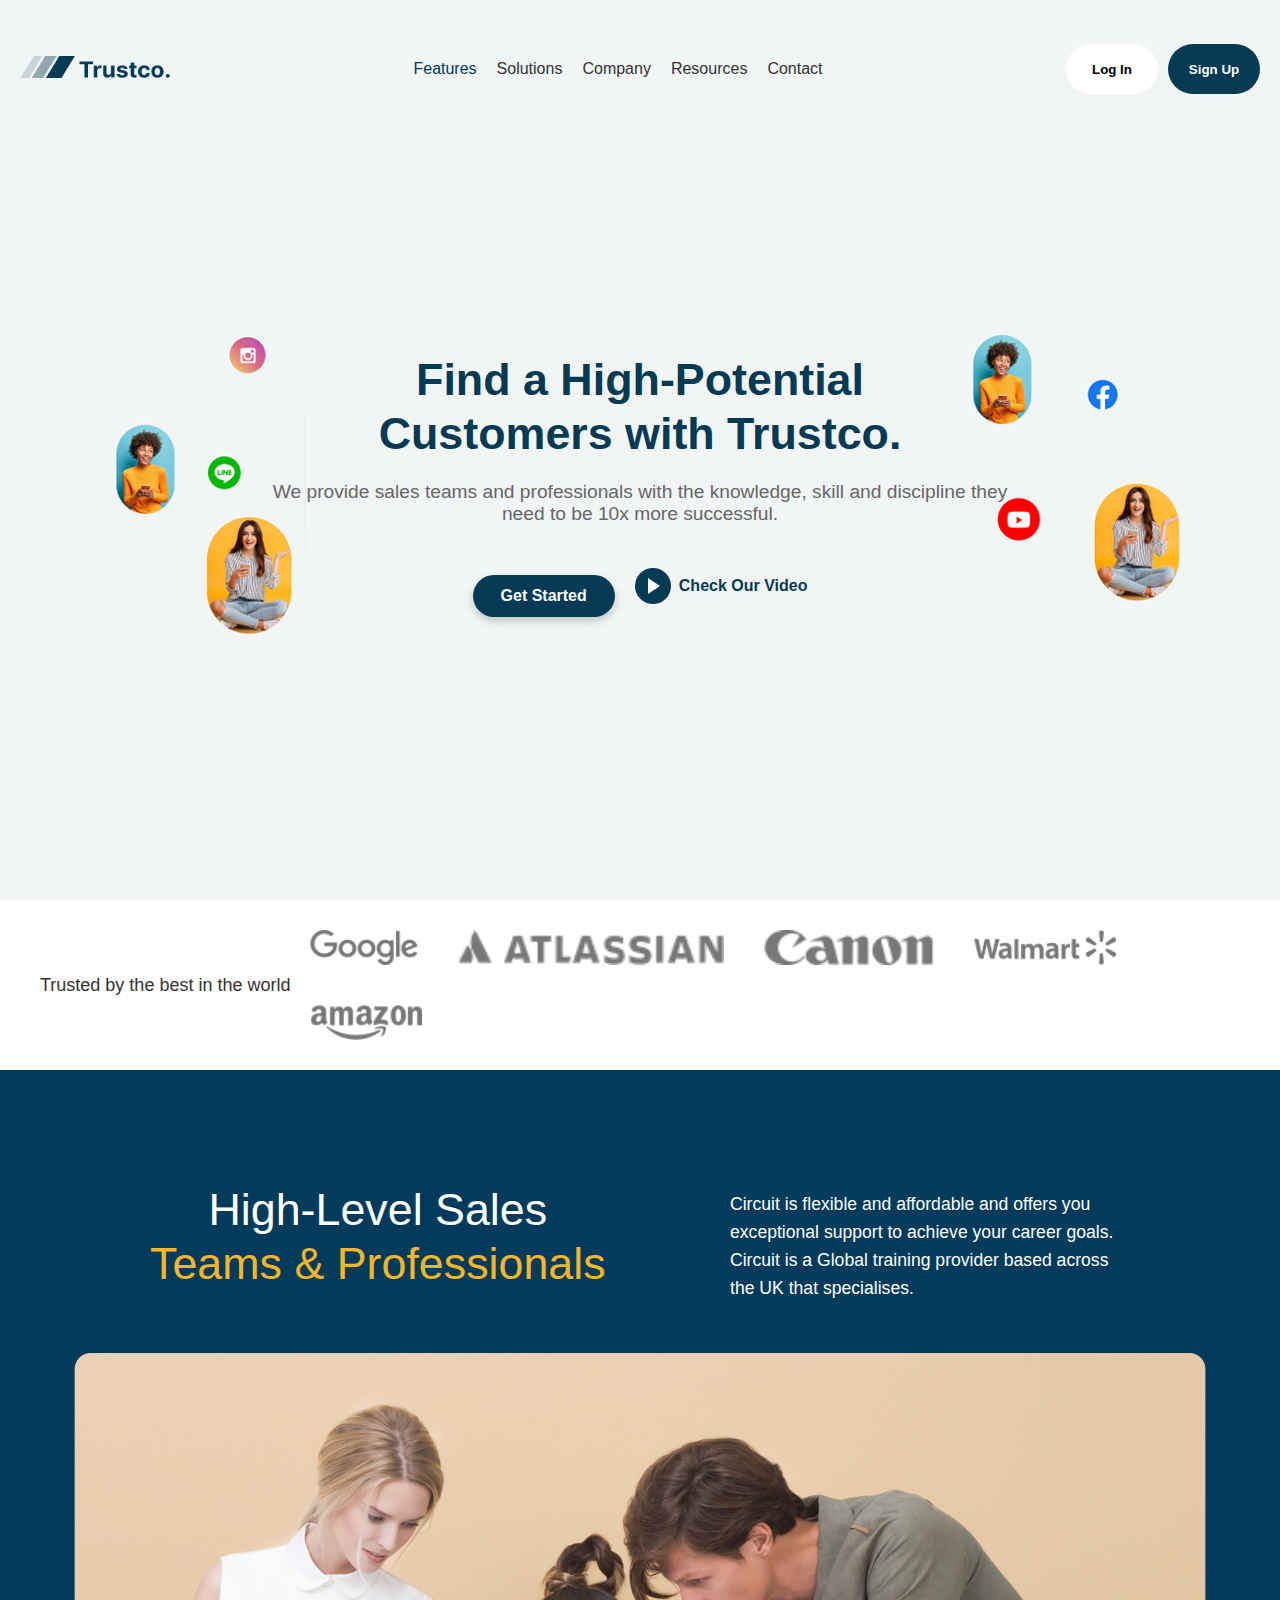
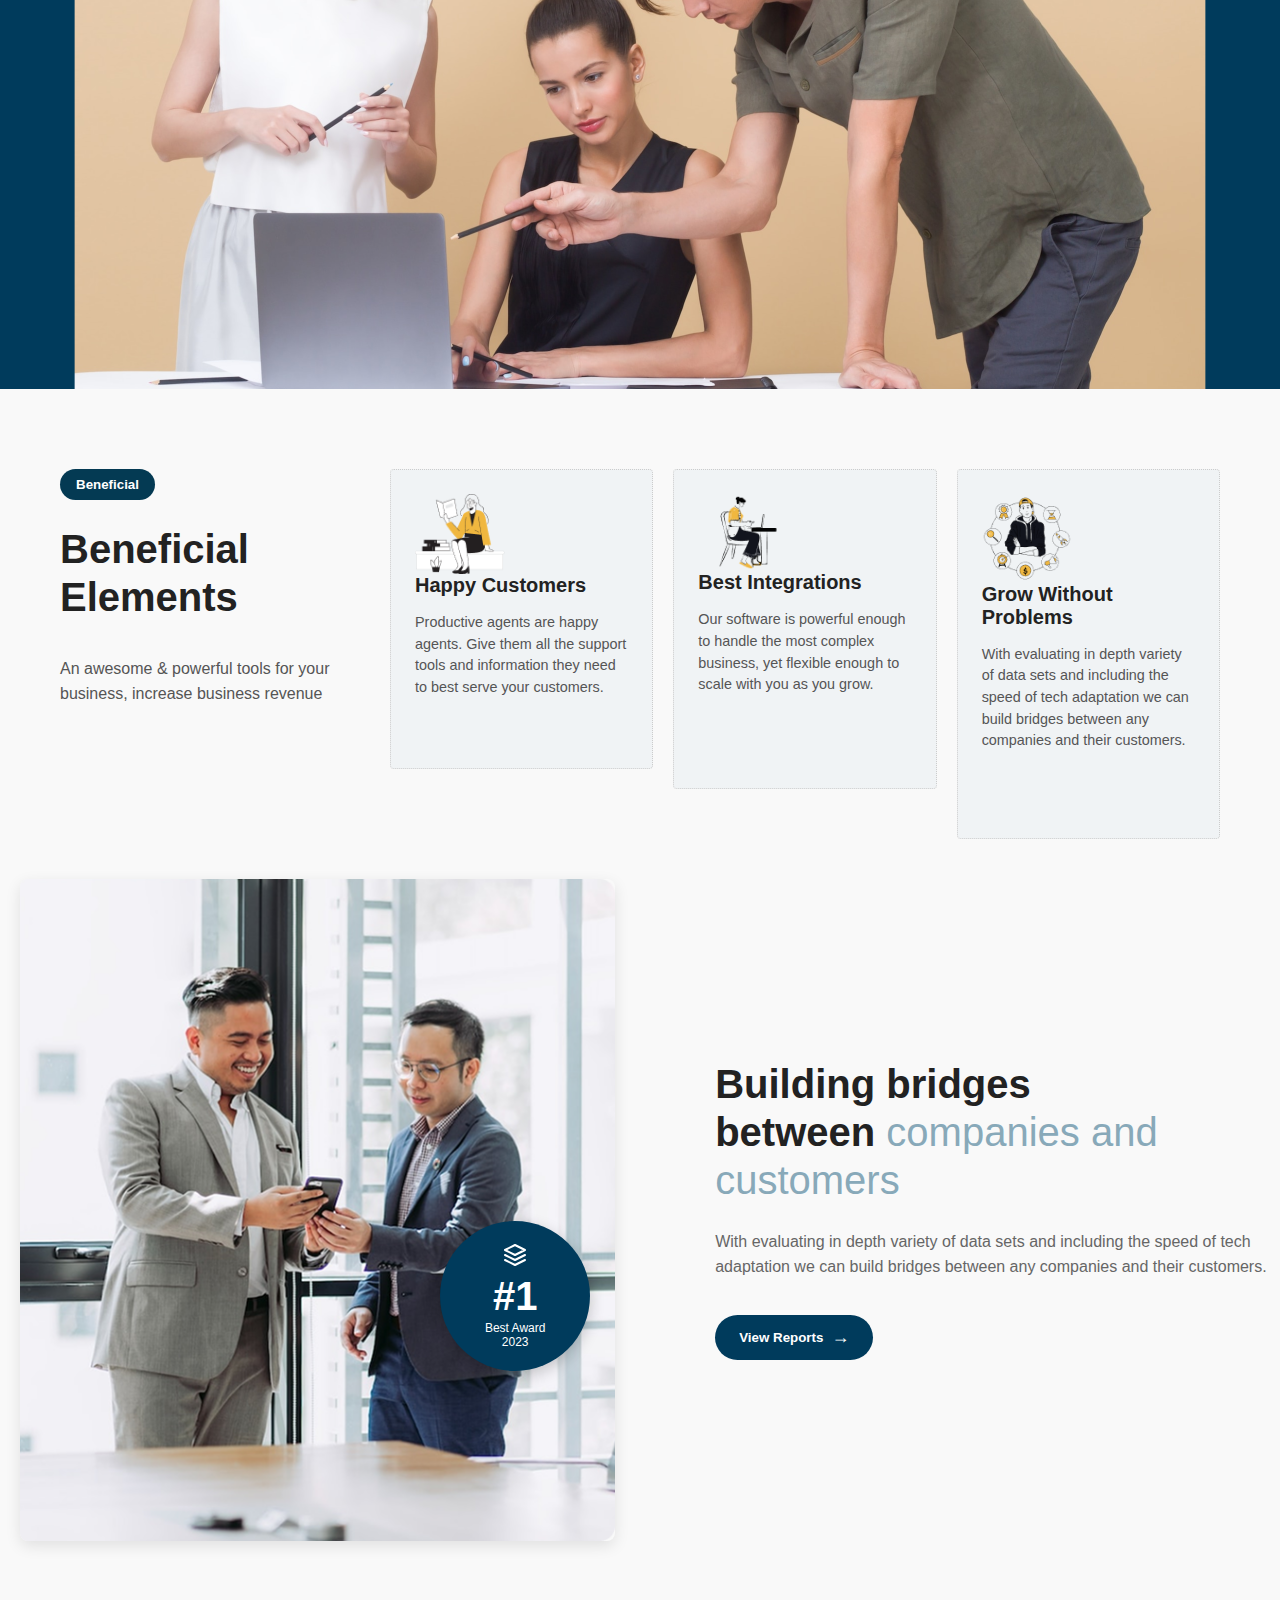
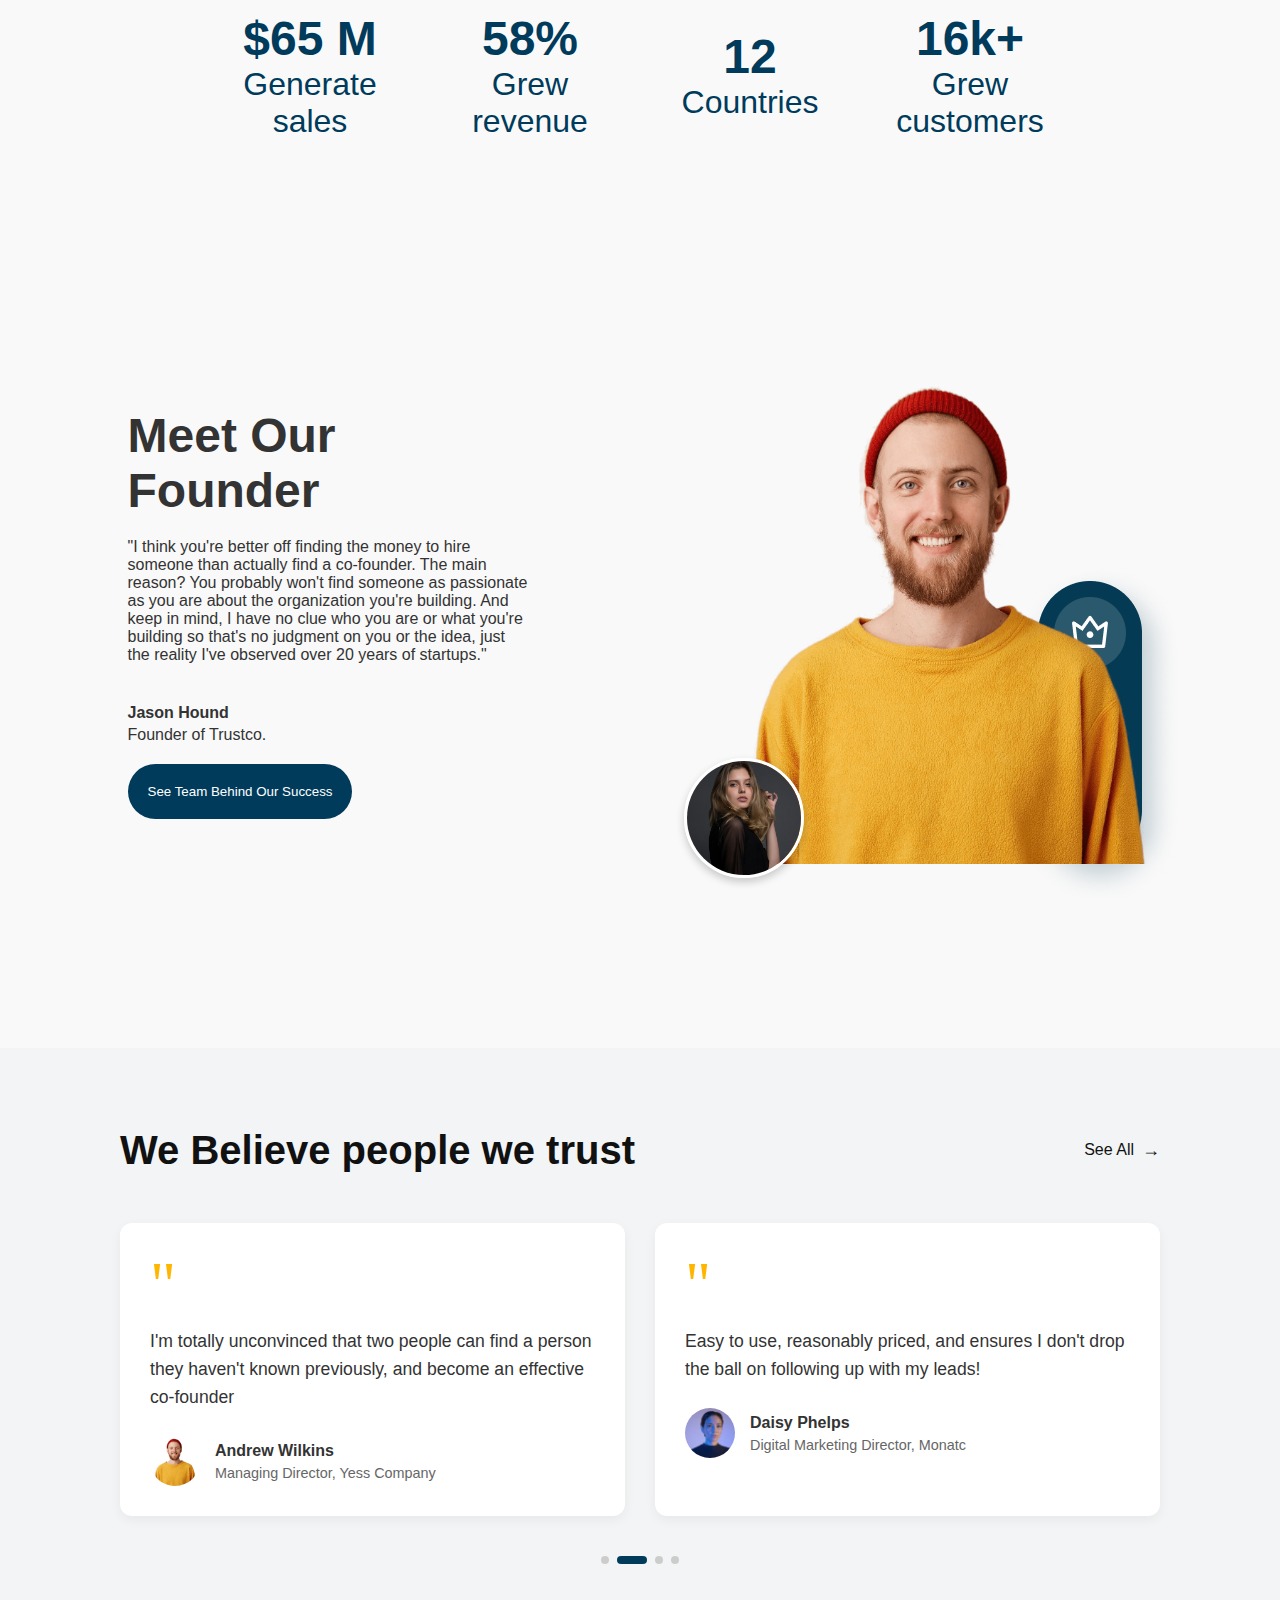
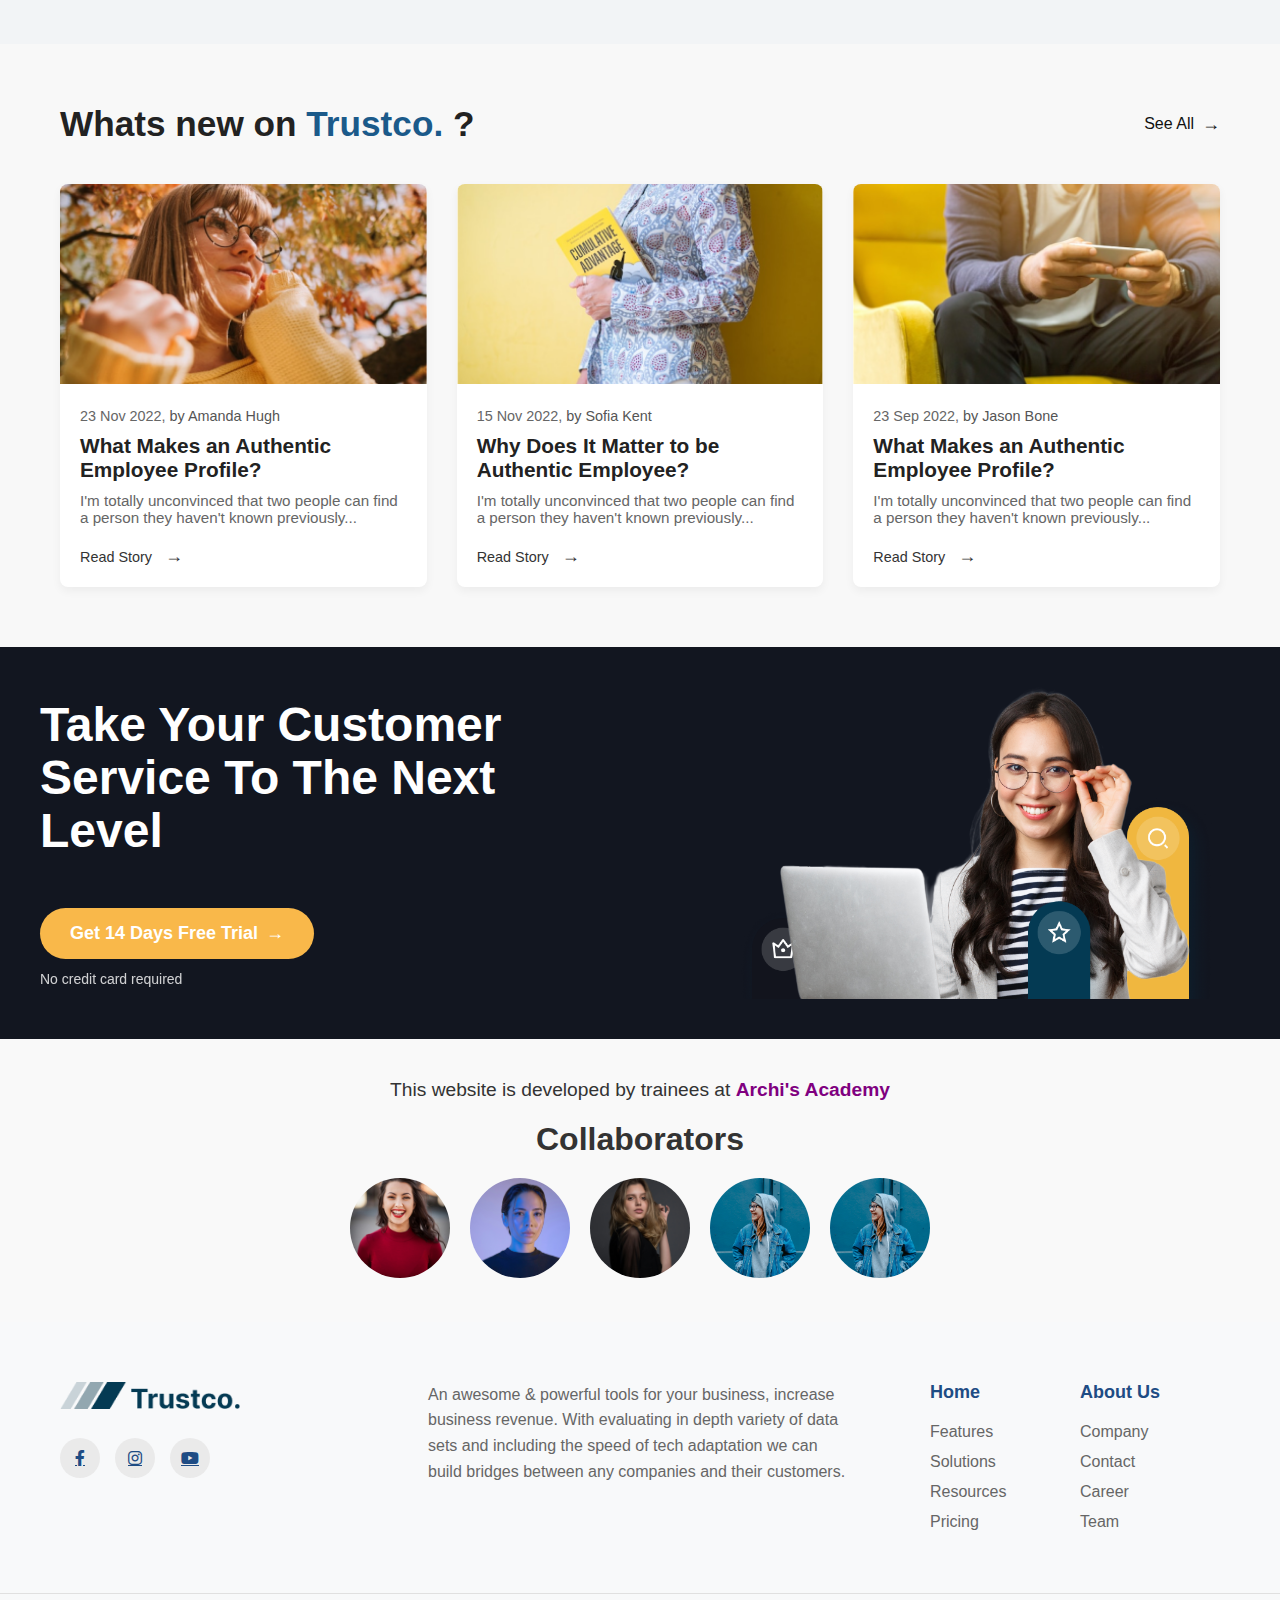
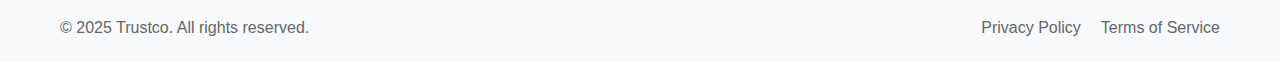
==== commit 8edd1101: "completed section" ====
--- a/index.html
+++ b/index.html
@@ -326,6 +326,31 @@
       </section>
       </section>
     </main>
+    <!-- Collaborators Section -->
+    <section class="developed-by-section">
+      <div class="developed-by-container">
+        <p>This website is developed by trainees at <strong>Archi's Academy</strong></p>
+        <h2>Collaborators</h2>
+        <div class="collaborators-list">
+          <div class="collaborator-item">
+            <img src="assets/p1.jpg" alt="Collaborator 1">
+          </div>
+          <div class="collaborator-item">
+            <img src="assets/p2.jpg" alt="Collaborator 2">
+          </div>
+          <div class="collaborator-item">
+            <img src="assets/p3.jpg" alt="Collaborator 3">
+          </div>
+          <div class="collaborator-item">
+            <img src="assets/p4.jpg" alt="Collaborator 4">
+          </div>
+          <div class="collaborator-item">
+            <img src="assets/p4.jpg" alt="Collaborator 5">
+          </div>
+        </div>
+      </div>
+    </section>
+
     <footer class="main-footer">
     <div class="footer-container">
       <!-- Company info section -->
--- a/styles.css
+++ b/styles.css
@@ -1790,6 +1790,77 @@
   }
 }
 
+.developed-by-section {
+  padding: 40px 20px;
+  background-color: #f9f9f9;
+  text-align: center;
+}
+
+.developed-by-container {
+  max-width: 1200px;
+  margin: 0 auto;
+}
+
+.developed-by-container p {
+  font-size: 1.2rem;
+  color: #333;
+  margin-bottom: 20px;
+}
+
+.developed-by-container strong {
+  font-size: 1.2rem;
+  color: purple;
+  margin-bottom: 20px;
+}
+
+.developed-by-container h2 {
+  font-size: 2rem;
+  margin-bottom: 20px;
+  color: #333;
+}
+
+.collaborators-list {
+  display: flex;
+  flex-wrap: wrap;
+  justify-content: center;
+  gap: 20px;
+}
+
+.collaborator-item img {
+  width: 100px;
+  height: 100px;
+  border-radius: 50%;
+  transition: transform 0.3s ease;
+  object-fit: cover;
+}
+
+.collaborator-item img:hover {
+  transform: scale(1.1);
+}
+
+/* Responsive Design */
+@media (max-width: 768px) {
+  .developed-by-container p {
+    font-size: 1rem;
+  }
+
+  .developed-by-container h2 {
+    font-size: 1rem;
+  }
+
+  .collaborator-item img {
+    width: 80px;
+    height: 80px;
+  }
+}
+
+@media (max-width: 480px) {
+  .collaborator-item img {
+    width: 60px;
+    height: 60px;
+  }
+}
+
 /* footer */
 .main-footer {
   background-color: #f8f9fa;
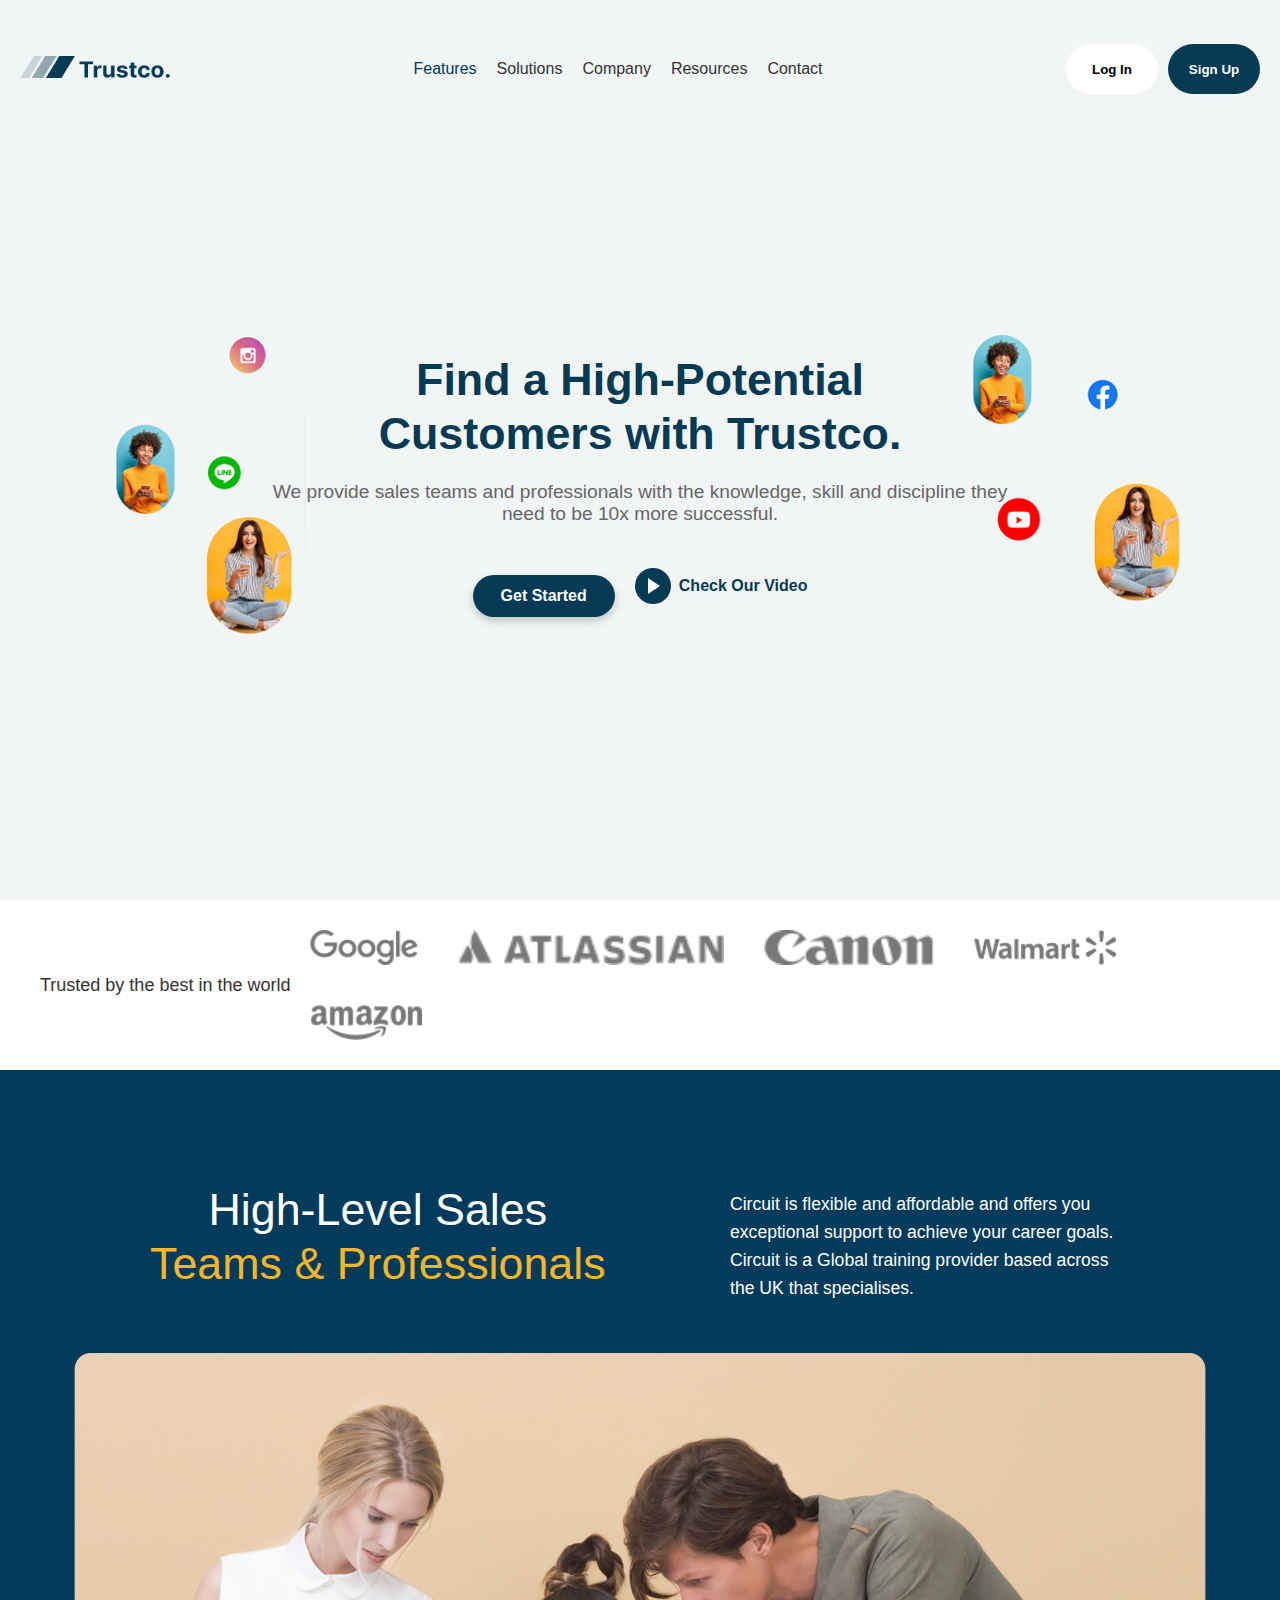
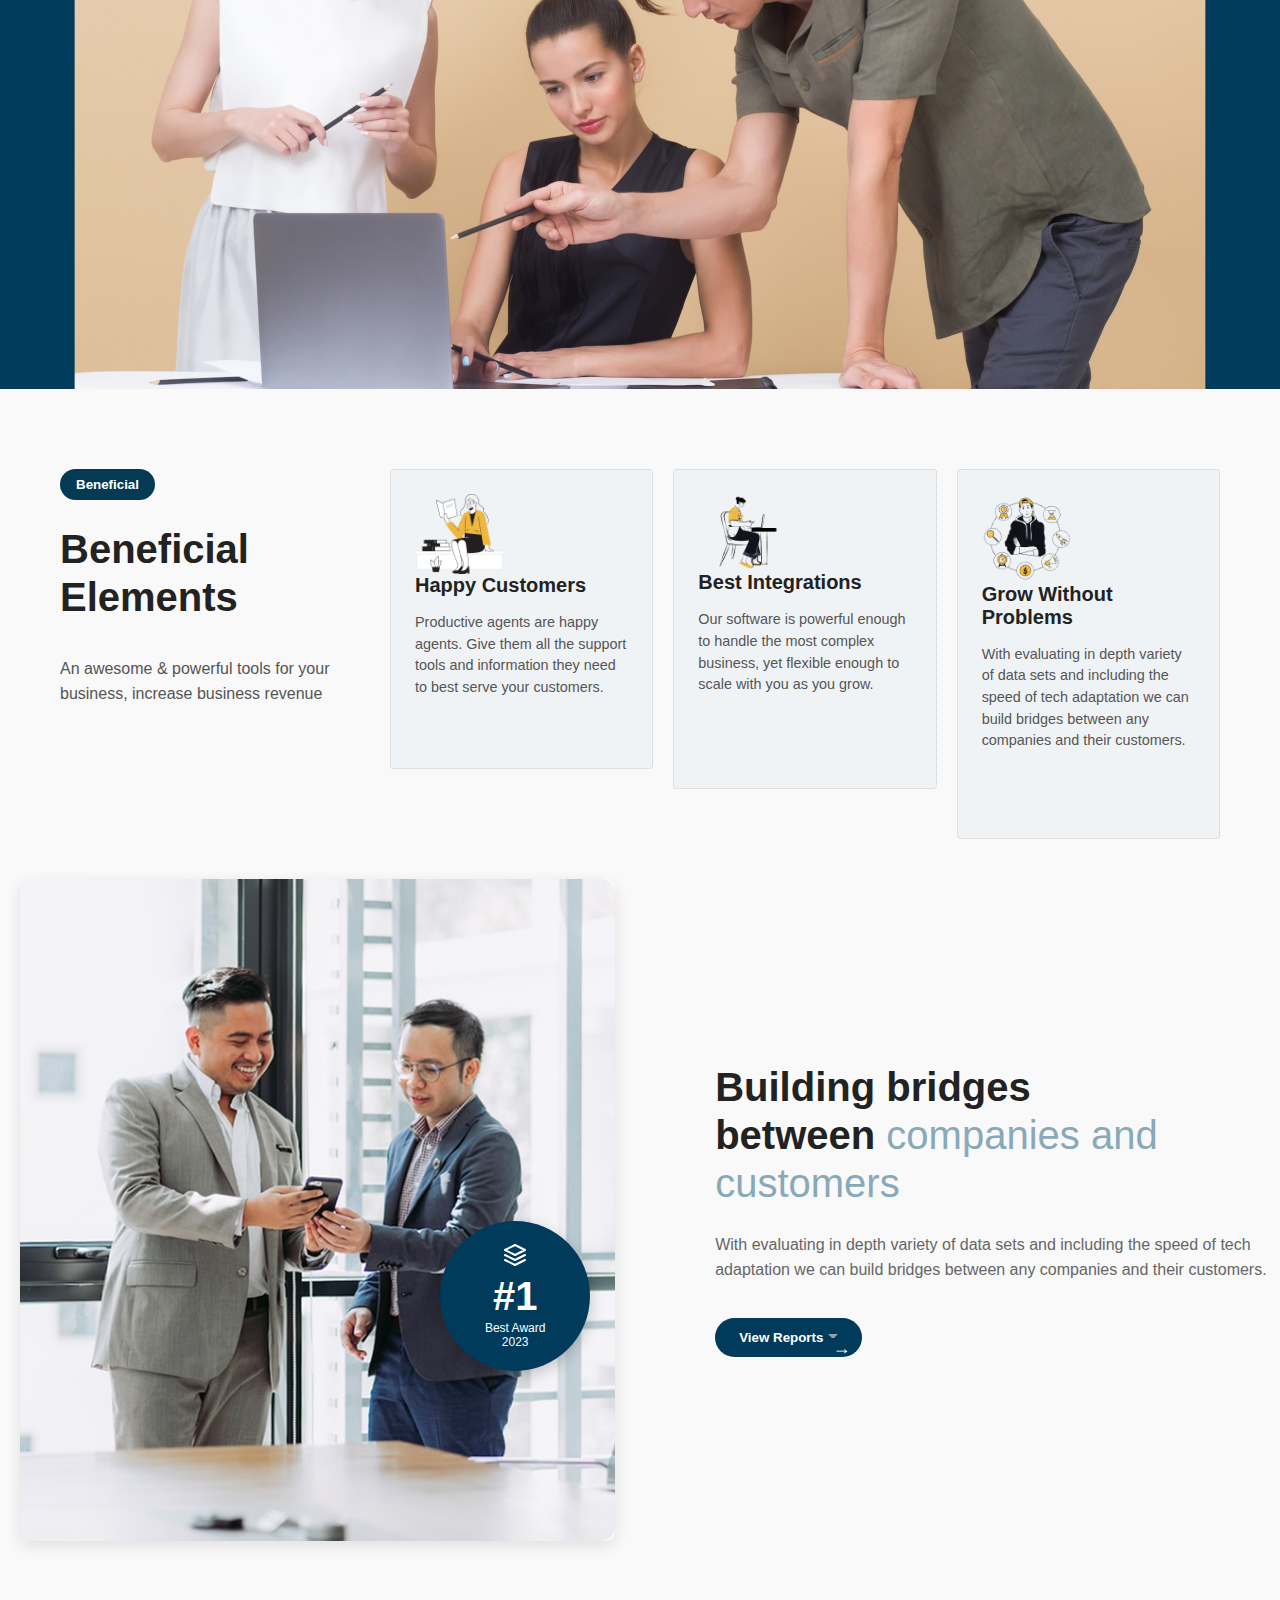
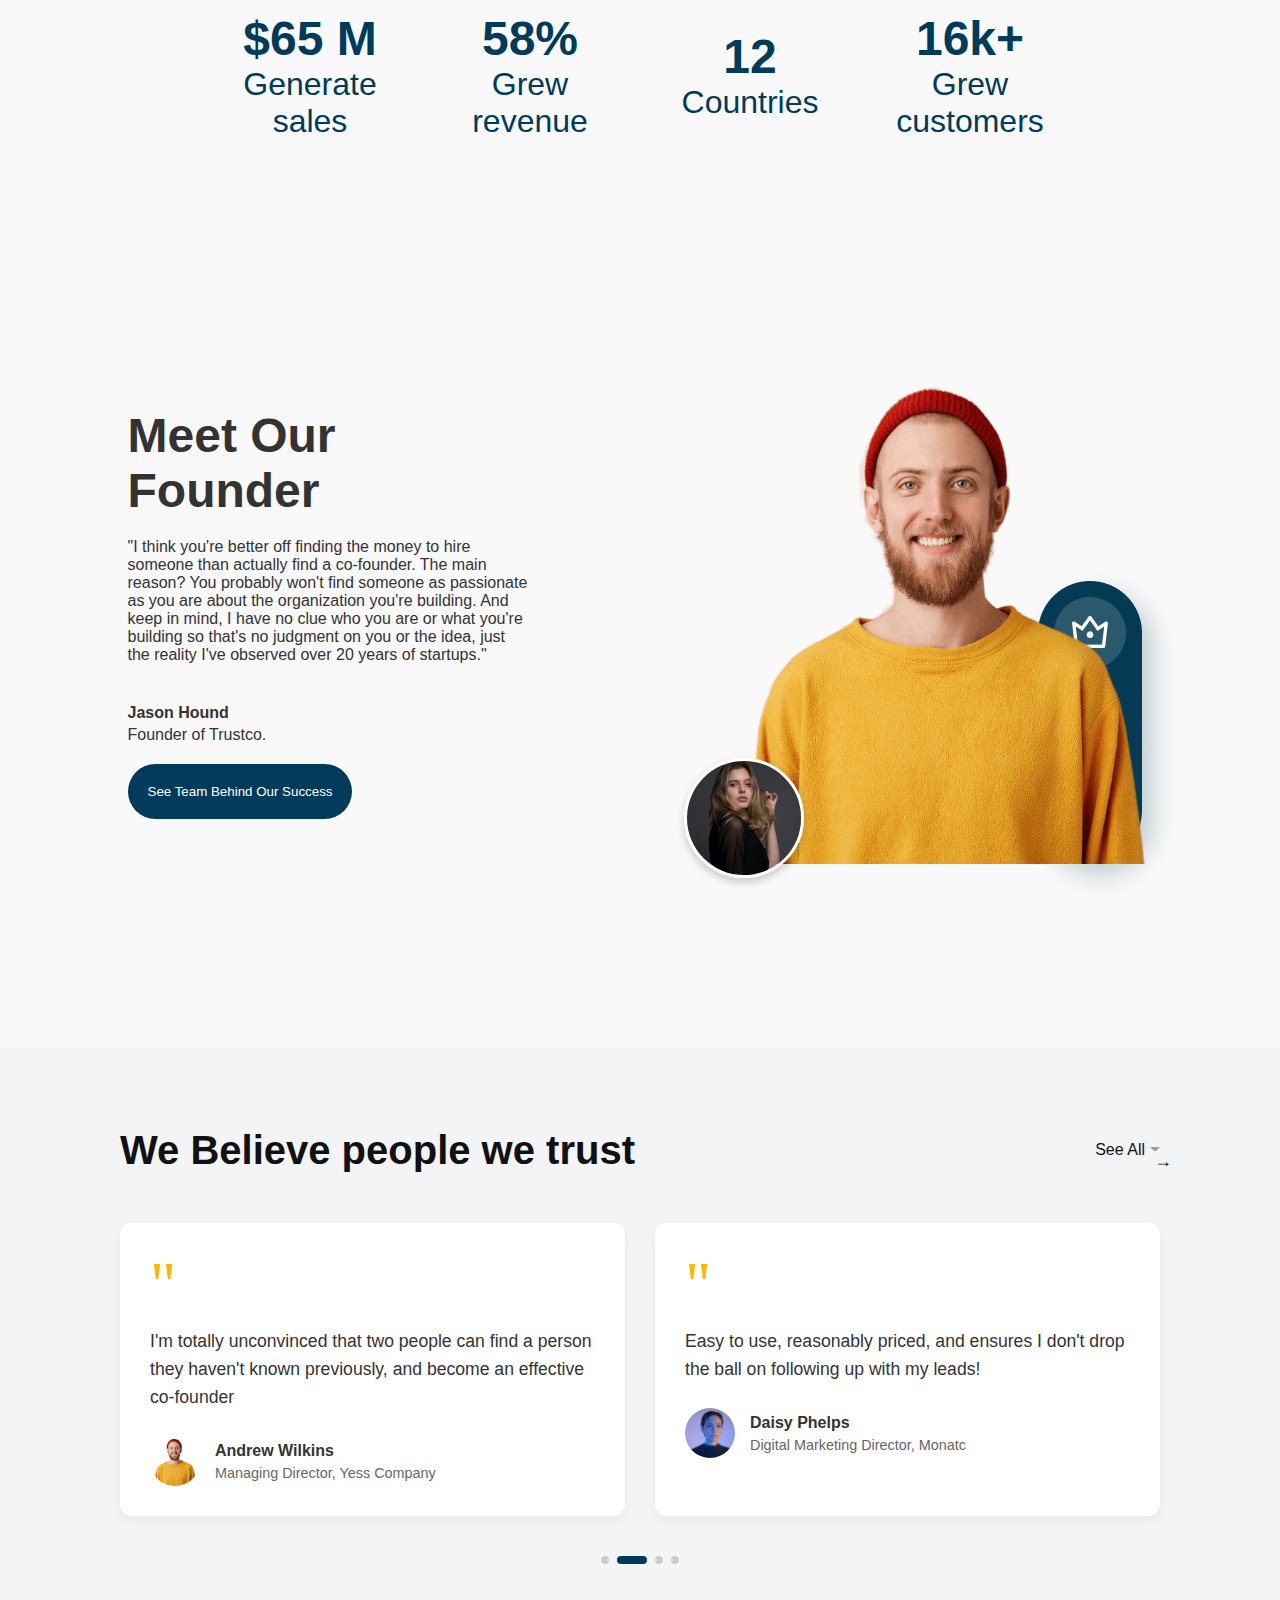
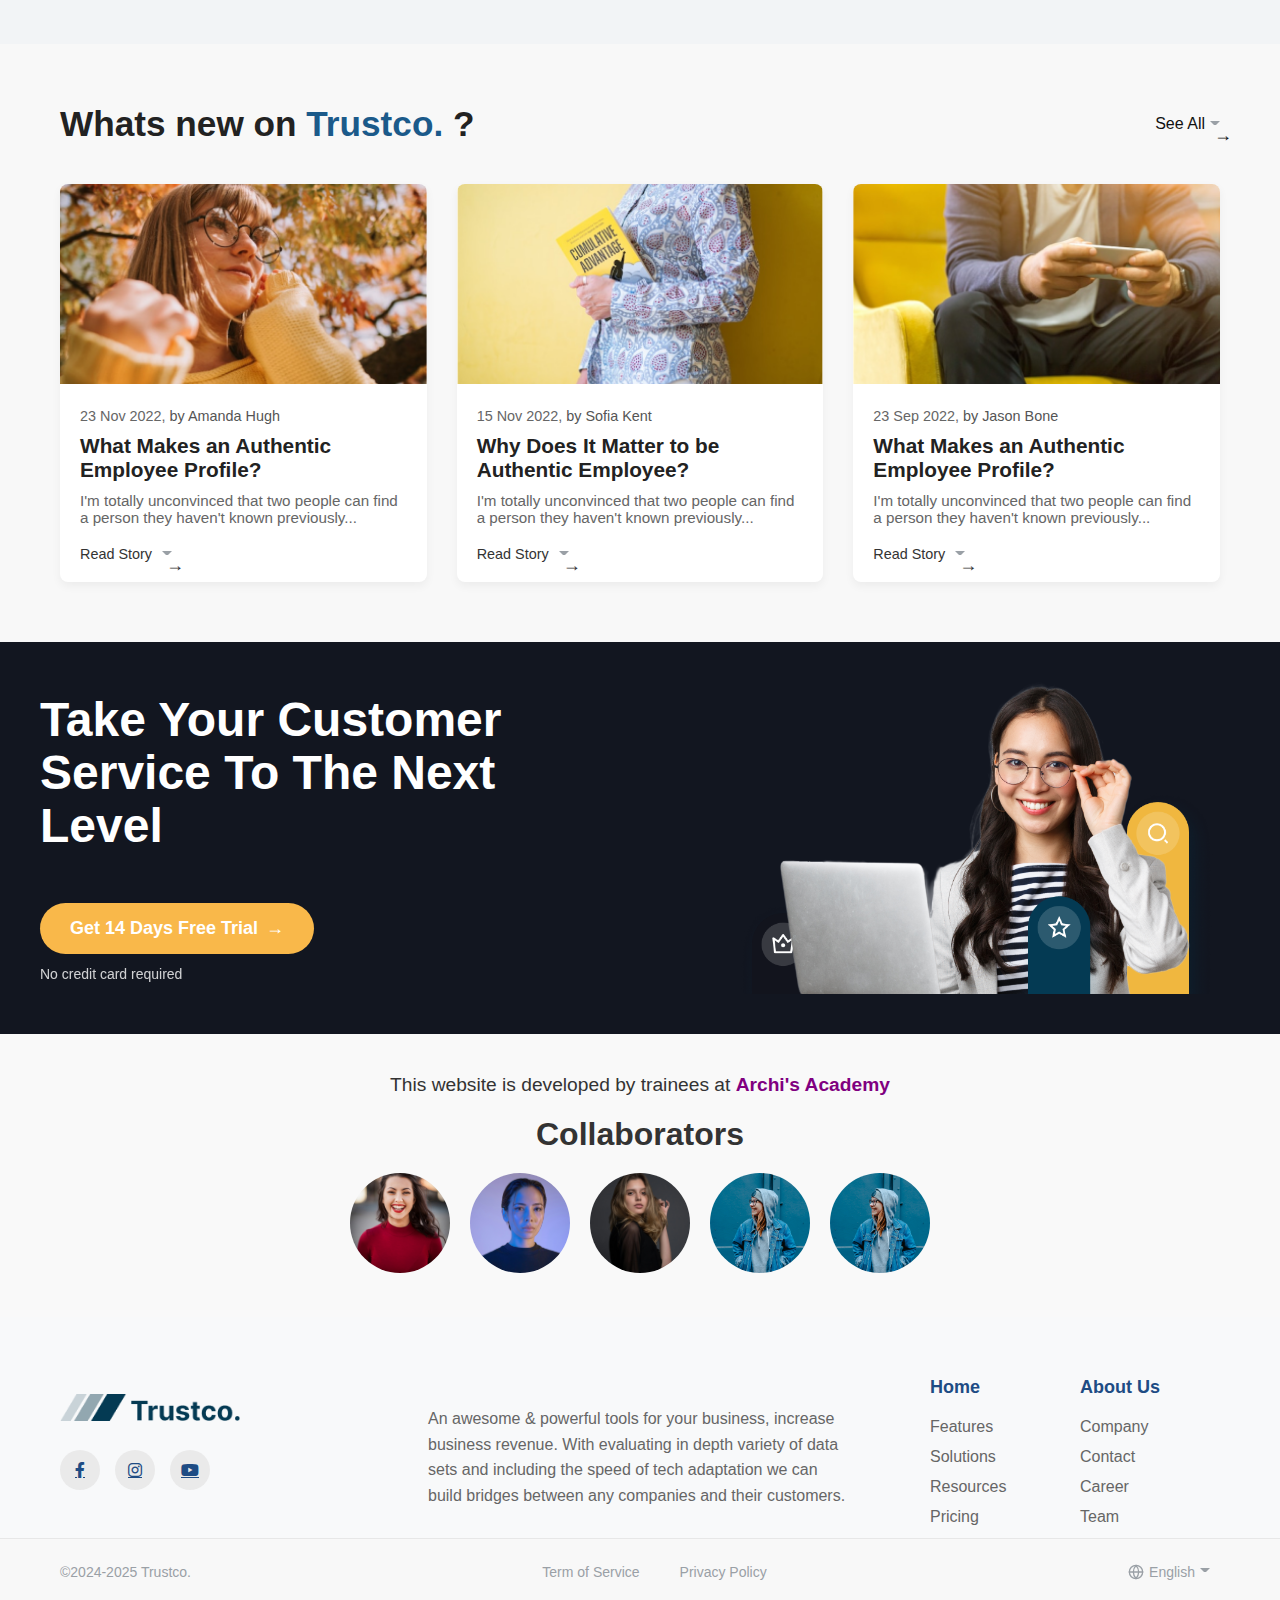
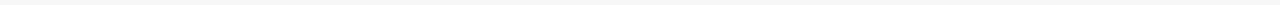
==== commit 1e739225: "tr-27" ====
--- a/index.html
+++ b/index.html
@@ -401,13 +401,21 @@
         </div>
       </div>
     </div>
-  
     <div class="footer-bottom">
       <div class="footer-container">
-        <p class="copyright">© 2025 Trustco. All rights reserved.</p>
+        <p class="copyright">©2024-2025 Trustco.</p>
         <div class="legal-links">
+          <a href="#">Term of Service</a>
           <a href="#">Privacy Policy</a>
-          <a href="#">Terms of Service</a>
+        </div>
+        <div class="language-selector">
+          <svg class="globe-icon" xmlns="http://www.w3.org/2000/svg" viewBox="0 0 24 24" fill="none" stroke="currentColor" stroke-width="2" stroke-linecap="round" stroke-linejoin="round">
+            <circle cx="12" cy="12" r="10"></circle>
+            <line x1="2" y1="12" x2="22" y2="12"></line>
+            <path d="M12 2a15.3 15.3 0 0 1 4 10 15.3 15.3 0 0 1-4 10 15.3 15.3 0 0 1-4-10 15.3 15.3 0 0 1 4-10z"></path>
+          </svg>
+          <span>English</span>
+          <span class="arrow-icon"></span>
         </div>
       </div>
     </div>
--- a/styles.css
+++ b/styles.css
@@ -1956,67 +1956,93 @@
 }
 
 .footer-bottom {
-  margin-top: 50px;
-  padding: 25px 0;
-  border-top: 1px solid #e0e0e0;
-  width: 100%;
-}
-
-.footer-bottom .footer-container {
-  display: flex;
-  justify-content: space-between;
+  background-color: #f8f8f8;
+  border-top: 1px solid #e7e7e7;
+  padding: 20px 0;
+  text-align: center;
+}
+
+.footer-container {
+  max-width: 1200px;
+  margin: 0 auto;
+  padding: 0 20px;
+  display: flex;
+  flex-direction: column;
   align-items: center;
 }
 
 .copyright {
-  color: #666;
-  margin: 0;
+  color: #9aa0a6;
+  font-size: 14px;
+  margin-bottom: 20px;
 }
 
 .legal-links {
-  display: flex;
-  gap: 20px;
+  margin-bottom: 20px;
+  display: flex;
+  justify-content: center;
+  flex-wrap: wrap;
 }
 
 .legal-links a {
-  color: #666;
+  color: #9aa0a6;
   text-decoration: none;
-  transition: color 0.3s ease;
+  font-size: 14px;
+  margin: 0 20px;
+  transition: color 0.2s ease;
 }
 
 .legal-links a:hover {
-  color: #1e4c84;
-}
-
-@media (max-width: 992px) {
-  .footer-company-info,
-  .para-text1,
-  .footer-nav {
-    flex: 0 0 100%;
-  }
-  
-  .para-text1 {
-    padding: 0;
-    margin-bottom: 30px;
-  }
-  
-  .footer-nav {
-    gap: 50px;
-  }
-}
-
-@media (max-width: 768px) {
+  color: #333;
+  text-decoration: underline;
+}
+
+/* Language selector styles */
+.language-selector {
+  display: flex;
+  align-items: center;
+  justify-content: center;
+  cursor: pointer;
+  color: #9aa0a6;
+  font-size: 14px;
+  padding: 5px 10px;
+  transition: color 0.2s ease;
+}
+
+.language-selector:hover {
+  color: #333;
+}
+
+.globe-icon {
+  width: 16px;
+  height: 16px;
+  margin-right: 5px;
+  color: #9aa0a6;
+}
+
+.arrow-icon {
+  width: 10px;
+  height: 10px;
+  margin-left: 5px;
+  border-left: 4px solid transparent;
+  border-right: 4px solid transparent;
+  border-top: 4px solid #9aa0a6;
+  margin-top: 3px;
+}
+
+/* For desktop view */
+@media (min-width: 768px) {
   .footer-container {
-    flex-direction: column;
-  }
-
-  .footer-nav {
-    margin-top: 20px;
-    gap: 30px;
-  }
-
-  .footer-bottom .footer-container {
-    flex-direction: column;
-    gap: 15px;
+    flex-direction: row;
+    justify-content: space-between;
+    text-align: left;
+  }
+  
+  .copyright {
+    margin-bottom: 0;
+  }
+  
+  .legal-links {
+    margin-bottom: 0;
   }
 }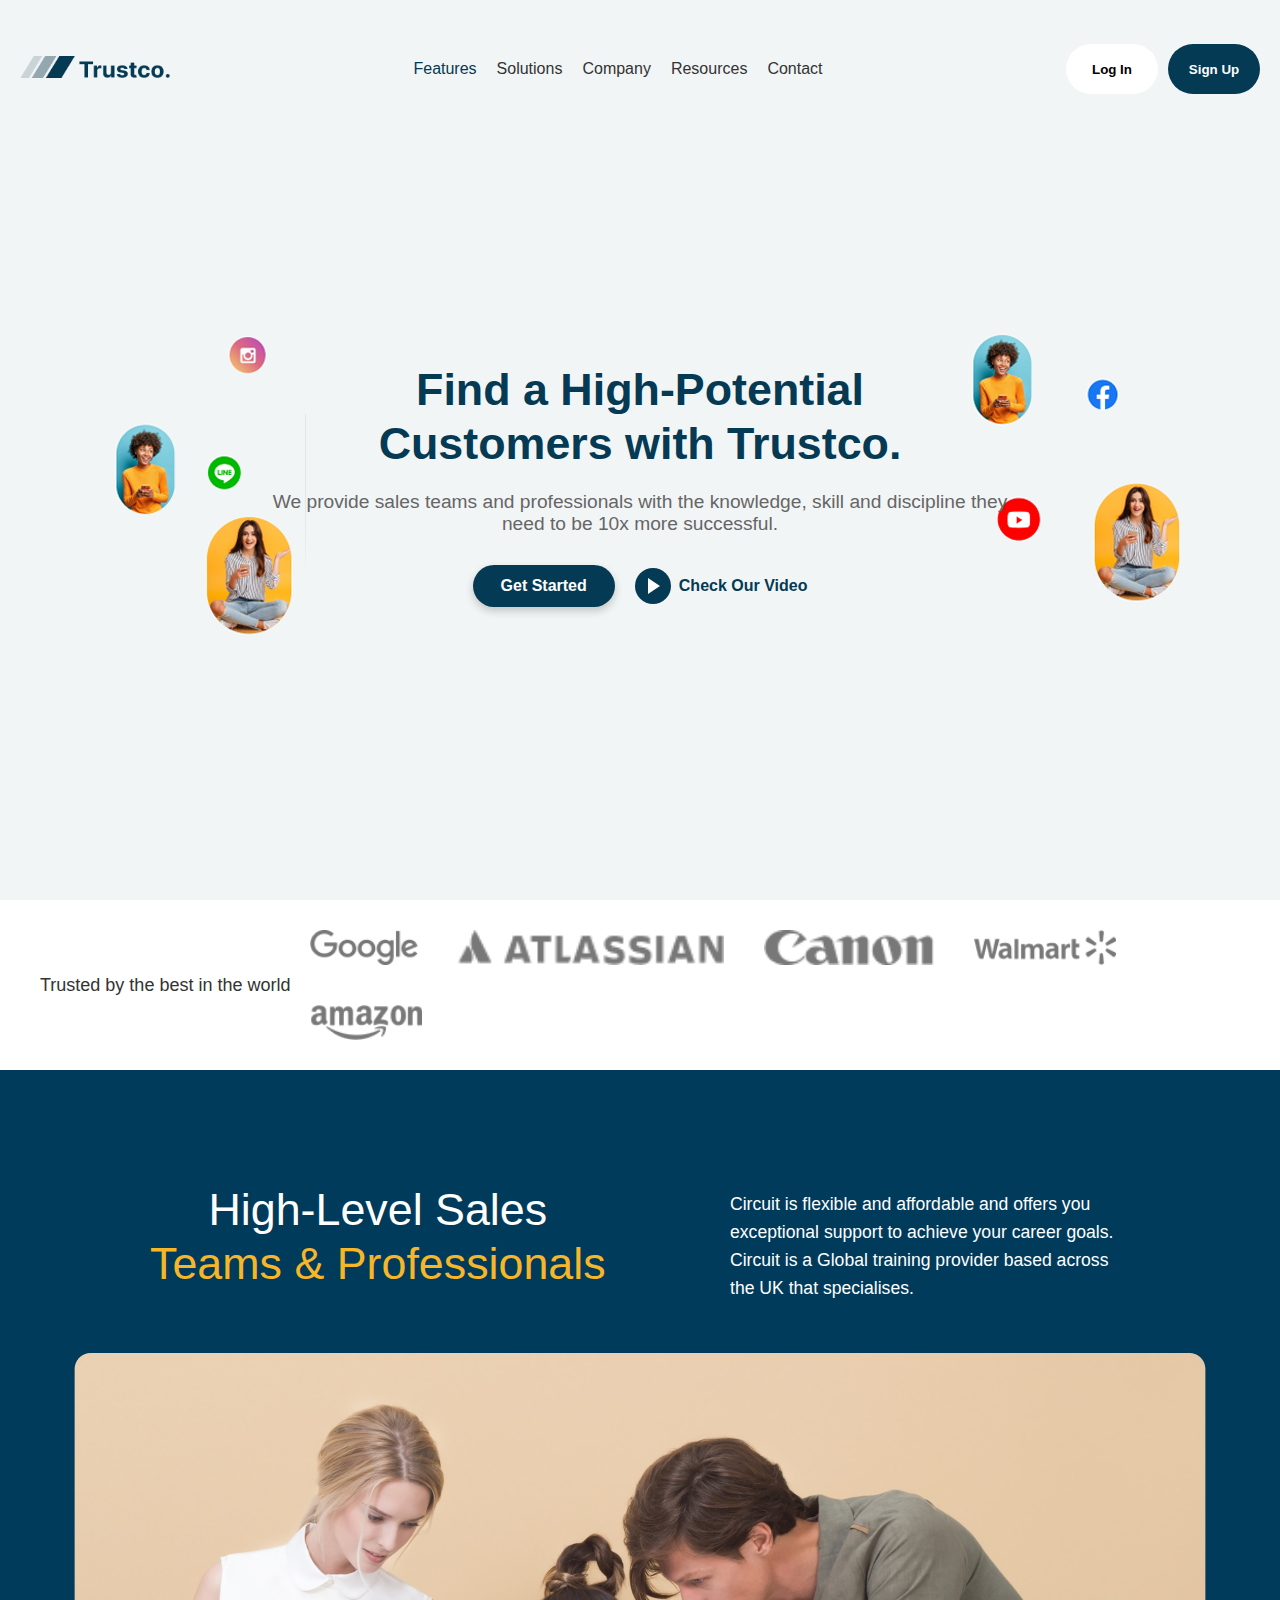
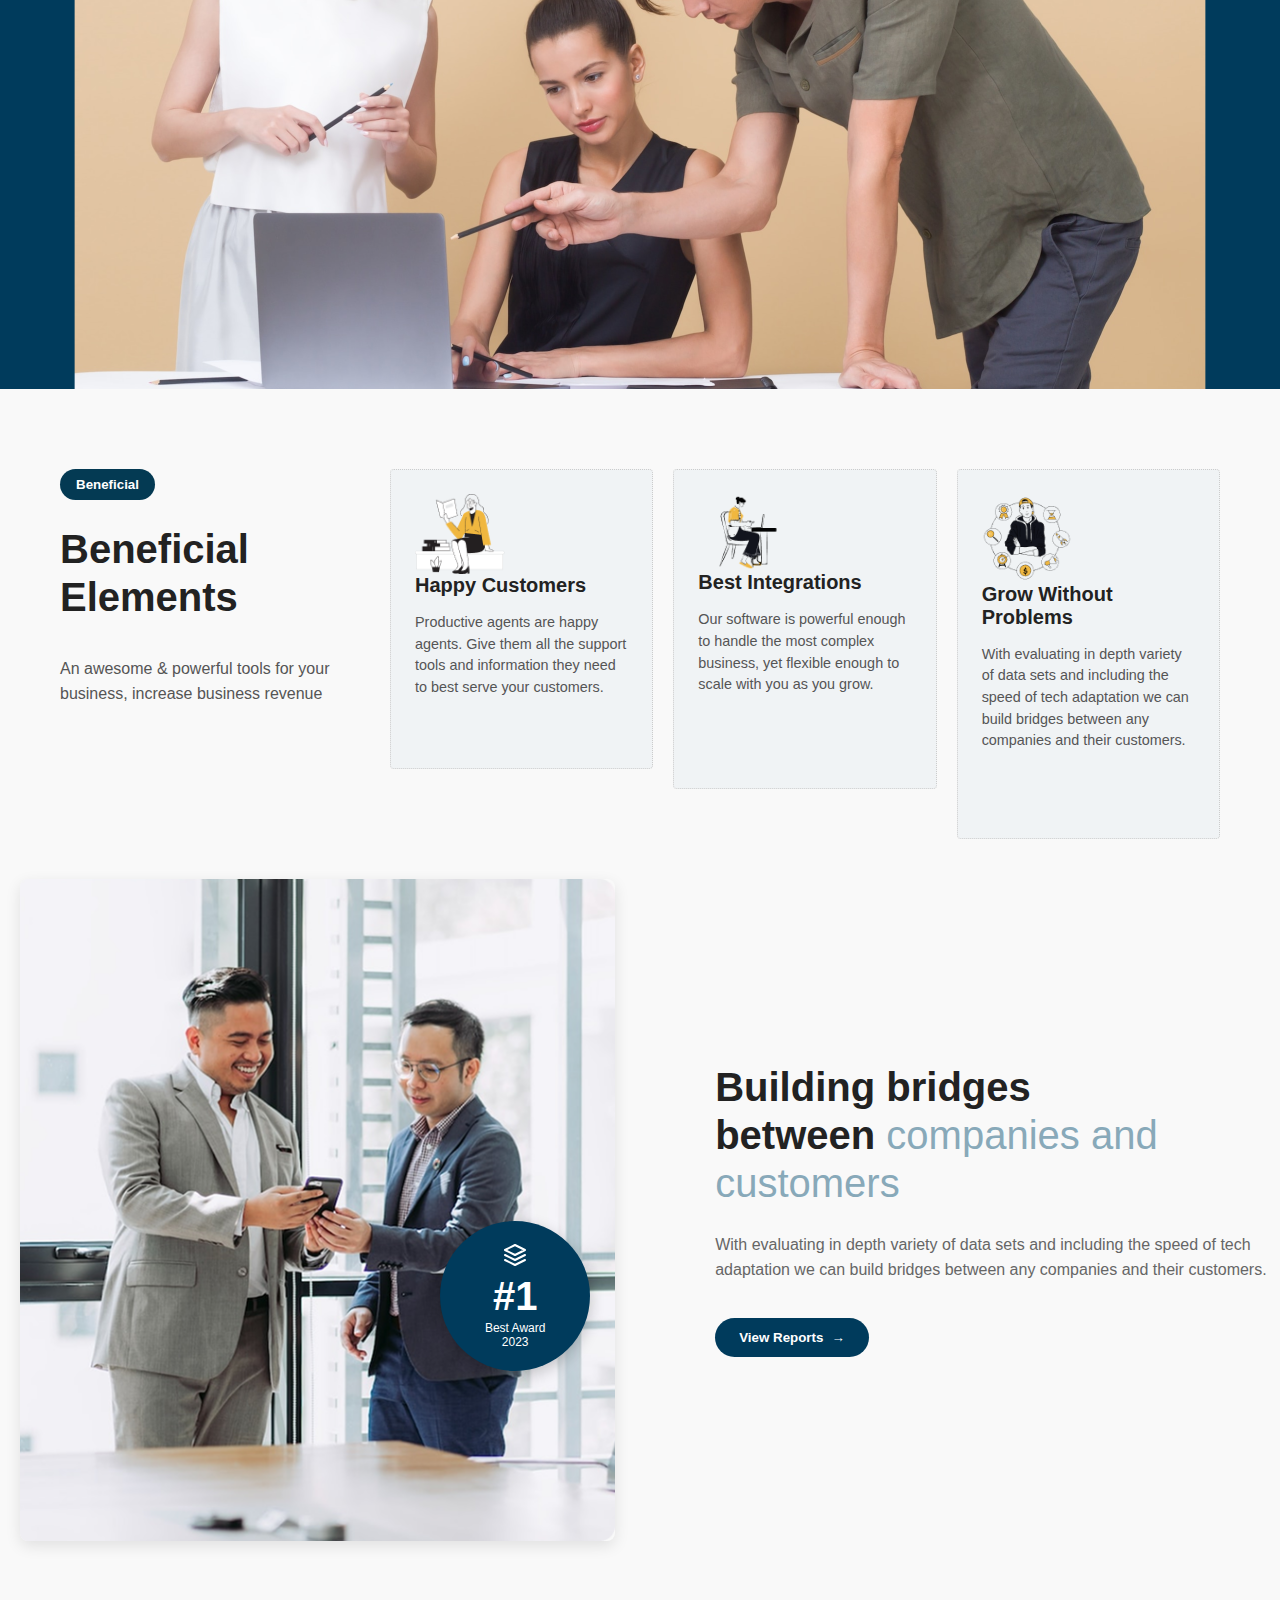
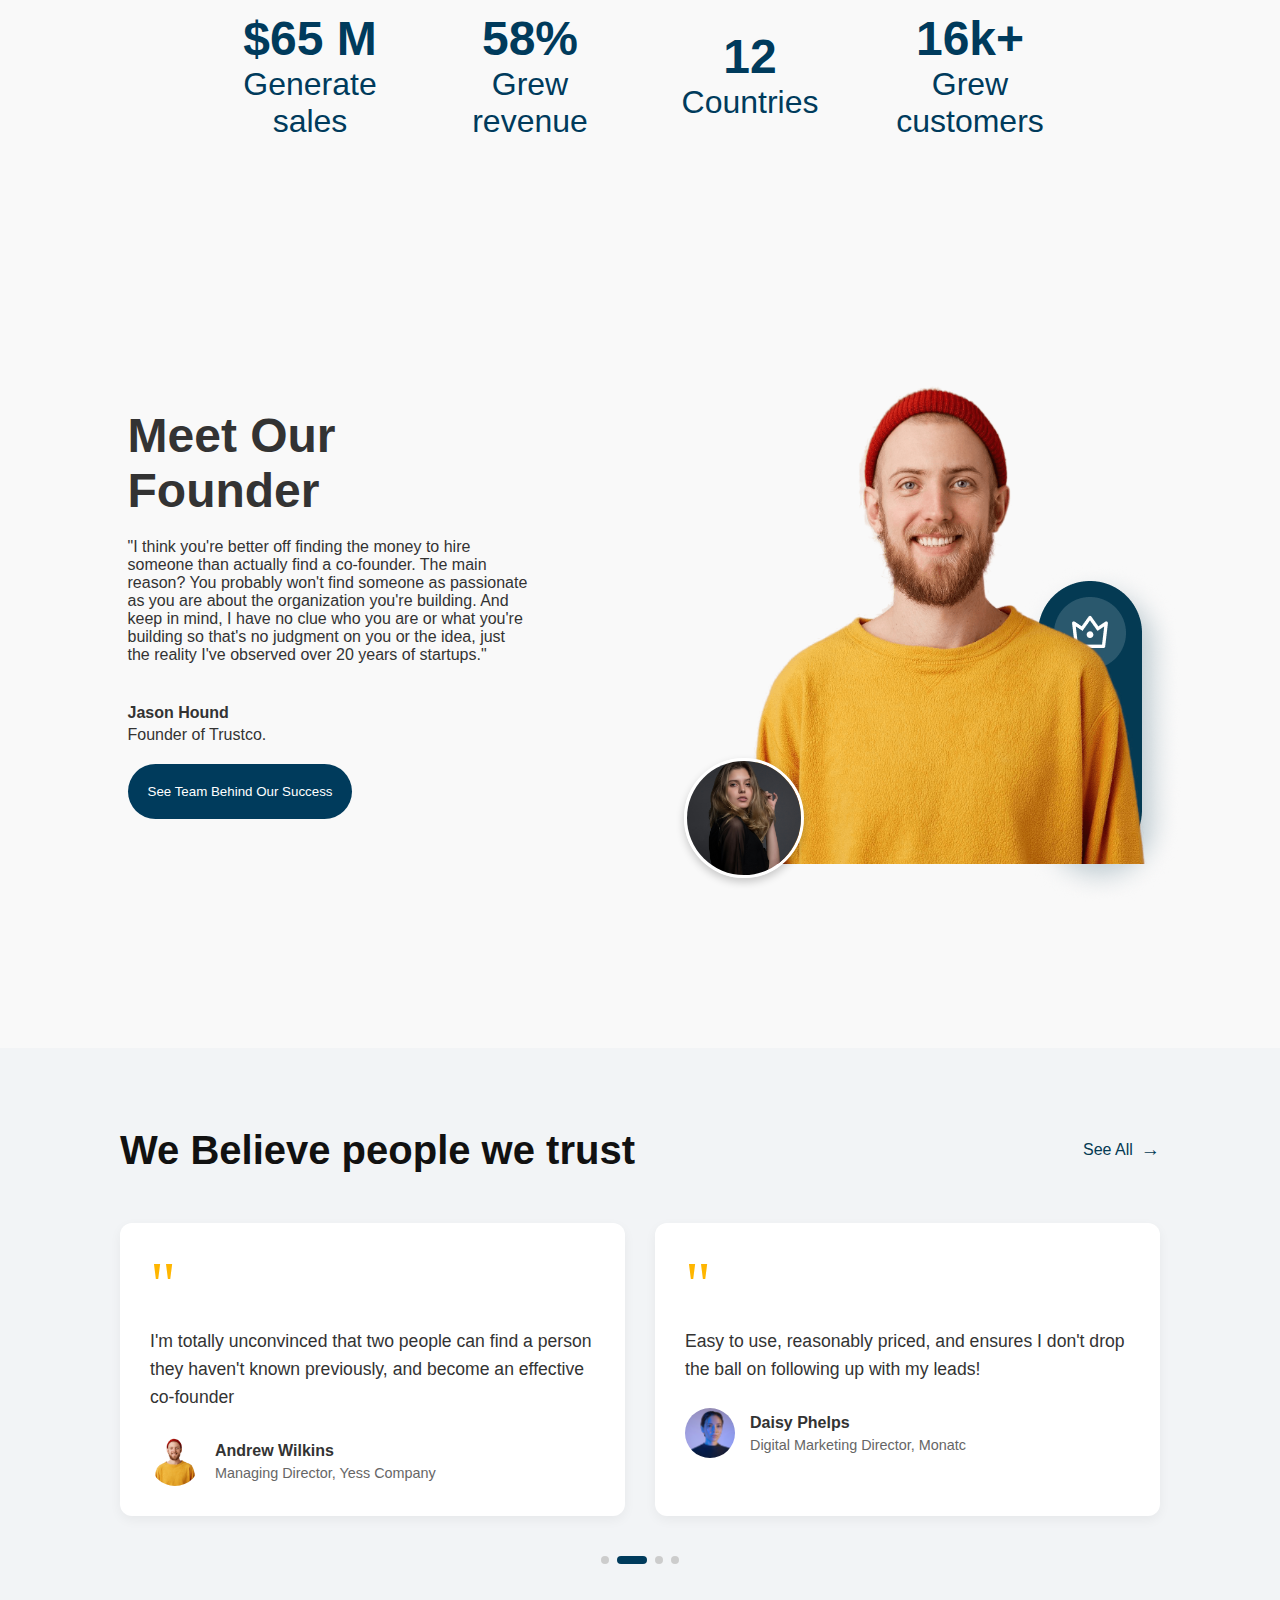
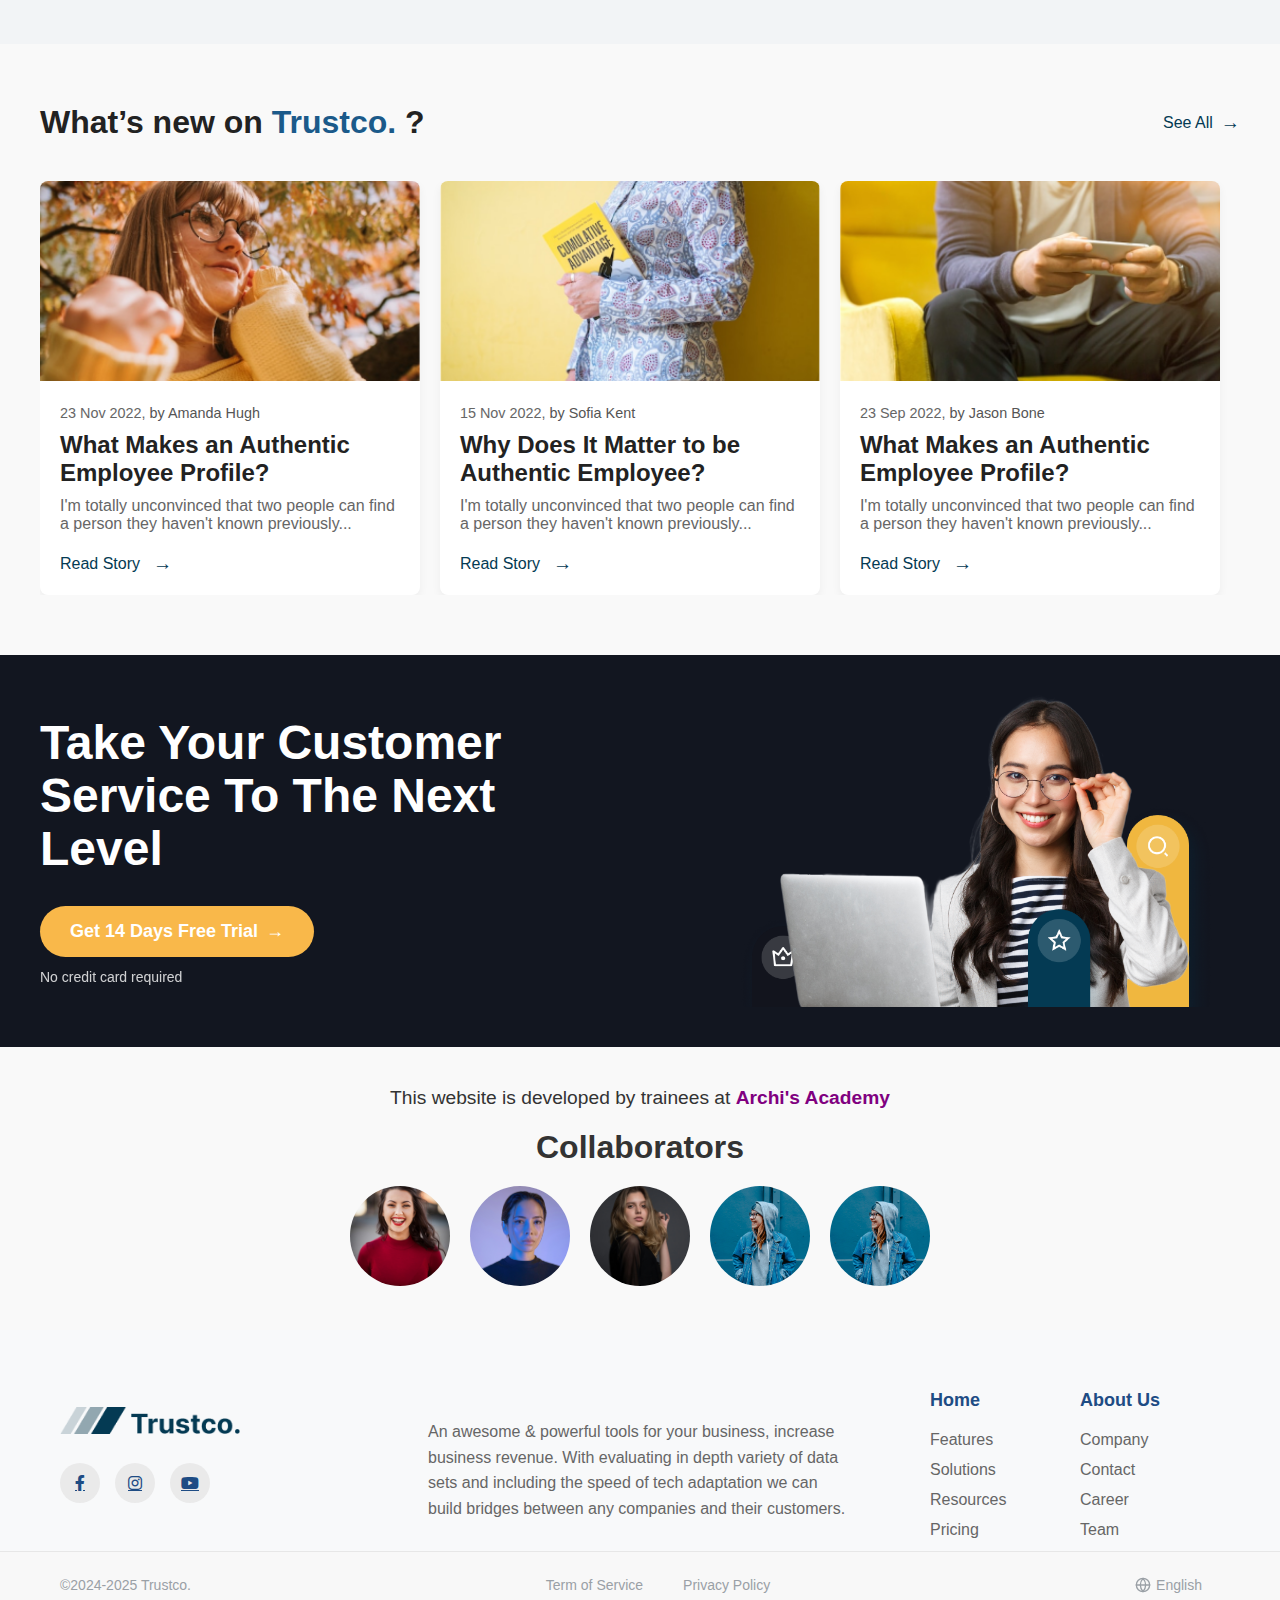
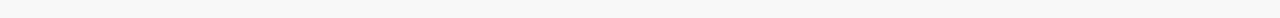
==== commit eb11cd1e: "tr-31" ====
--- a/index.html
+++ b/index.html
@@ -256,14 +256,14 @@
         <section id="blogs" class="blogs-section">
           <div class="blogs-container">
             <div class="blog-header">
-              <h2 class="blog-title">Whats new on <span>Trustco.</span> ?</h2>
+              <h2 class="blog-title">What’s new on <span>Trustco.</span> ?</h2>
               <a href="#" class="see-all">
                 See All
                 <span class="arrow-icon">→</span>
               </a>
             </div>
         
-            <div class="blog-grid">
+            <div class="blog-row">
               <!-- Blog Card 1 -->
               <div class="blog-card">
                 <img src="assets/Photo.png" alt="Woman in autumn" class="blog-image">
--- a/styles.css
+++ b/styles.css
@@ -116,7 +116,7 @@
   display: flex;
   justify-content: center;
   gap: 20px;
-  align-items: center;
+  align-items:center;
 }
 
 .cta-button.primary {
@@ -135,6 +135,7 @@
 .video-button-container {
   display: flex;
   align-items: center;
+  justify-content:center;
   gap: 8px;
   cursor: pointer;
 }
@@ -282,283 +283,7 @@
 /* style.css */
 
 /* General Styles */
-* {
-  margin: 0;
-  padding: 0;
-  box-sizing: border-box;
-}
-
-body {
-  font-family: sans-serif;
-  margin: 0;
-  padding: 0;
-  color: #333;
-  background-color: #f9f9f9;
-  overflow-x: hidden;
-}
-
-.main-content {
-  background-color: #f2f5f6;
-  width: 100%;
-  min-height: 100vh;
-  padding: 24px 20px;
-  display: flex;
-  flex-direction: column;
-  position: relative;
-}
-
-.links {
-  margin-top: 20px;
-  display: flex;
-  justify-content: space-between;
-  align-items: center;
-  /* z-index: 5; */
-}
-
-.imp-links {
-  display: flex;
-  justify-content: space-between;
-  align-items: center;
-  list-style-type: none;
-  gap: 20px;
-  font-size: 16px;
-}
-
-#link1 {
-  color: #043a53;
-}
-
-.nav-links:hover {
-  text-decoration: underline;
-  cursor: pointer;
-}
-
-.authorize-buttons {
-  display: flex;
-  justify-content: space-between;
-  align-items: center;
-  gap: 10px;
-}
-
-#log-in,
-#sign-up {
-  width: 92px;
-  height: 50px;
-  padding: 8px 16px;
-}
-
-#log-in {
-  background-color: white;
-  border: none;
-  border-radius: 50px;
-  font-weight: bold;
-}
-
-#sign-up {
-  background-color: #043a53;
-  border: none;
-  border-radius: 50px;
-  color: white;
-  font-weight: bold;
-}
-
-/* Hero Section Styles */
-.hero-section {
-  display: flex;
-  justify-content: center;
-  align-items: center;
-  flex: 1;
-  padding: 40px 0;
-  text-align: center;
-  position: relative;
-  overflow: hidden;
-}
-
-.hero-content {
-  max-width: 800px;
-  z-index: 2;
-  padding: 20px;
-}
-
-.hero-content h1 {
-  font-size: 2.8rem;
-  color: #043a53;
-  margin-bottom: 20px;
-  line-height: 1.2;
-}
-
-.hero-content p {
-  font-size: 1.2rem;
-  color: #666;
-  margin-bottom: 30px;
-}
-
-.hero-buttons {
-  display: flex;
-  justify-content: center;
-  gap: 20px;
-  align-items: center;
-}
-
-.cta-button.primary {
-  background-color: #043a53;
-  color: white;
-  border: none;
-  border-radius: 50px;
-  padding: 12px 28px;
-  font-size: 1rem;
-  font-weight: bold;
-  cursor: pointer;
-  box-shadow: 0 4px 8px rgba(0, 0, 0, 0.2);
-}
-
-/* Play button and video text */
-.video-button-container {
-  display: flex;
-  align-items: center;
-  gap: 8px;
-  cursor: pointer;
-}
-
-.play-button {
-  width: 36px;
-  height: 36px;
-  background-color: #043a53;
-  border-radius: 50%;
-  display: flex;
-  justify-content: center;
-  align-items: center;
-}
-
-.play-icon {
-  width: 0;
-  height: 0;
-  border-top: 8px solid transparent;
-  border-bottom: 8px solid transparent;
-  border-left: 12px solid white;
-  margin-left: 2px;
-}
-
-.video-text {
-  color: #043a53;
-  font-weight: bold;
-}
-
-/* Hero Images Positioning */
-.hero-image {
-  position: absolute;
-  /* z-index: 1; */
-}
-
-.hero-image.left {
-  left: 0;
-  top: 50%;
-  transform: translateY(-50%);
-  width: 30%;
-}
-
-.hero-image.right {
-  right: 0;
-  top: 50%;
-  transform: translateY(-50%);
-  width: 30%;
-}
-.menu-icon {
-  display: none;
-}
-
-/* Media Queries for Responsiveness */
-@media (max-width: 992px) {
-  .hero-image.left,
-  .hero-image.right {
-    width: 25%;
-  }
-
-  .hero-content h1 {
-    font-size: 2.4rem;
-  }
-}
-
-@media (max-width: 768px) {
-  .hero-image.left {
-    /* left: -10%; */
-    width: 30%;
-  }
-
-  .hero-image.right {
-    /* right: -10%; */
-    width: 30%;
-  }
-
-  .hero-content h1 {
-    font-size: 2rem;
-  }
-
-  .hero-content p {
-    font-size: 1rem;
-  }
-
-  .imp-links {
-    display: none;
-  }
-
-  .hero-section {
-    display: flex;
-    flex-direction: column;
-  }
-
-  .hero-image.left,
-  .hero-image.right {
-    position: static;
-    transform: none;
-    width: 100%;
-    margin-top: 20px;
-  }
-
-  .hero-image.left img,
-  .hero-image.right img {
-    width: 100%;
-    height: auto;
-  }
-}
-
-@media (max-width: 576px) {
-  .hero-section {
-    display: flex;
-    flex-direction: column;
-  }
-
-  .imp-links {
-    display: none;
-  }
-
-  .menu-icon {
-    display: flex;
-  }
-
-  .buttons {
-    display: none;
-  }
-
-  .hero-buttons {
-    display: flex;
-    flex-direction: column;
-  }
-
-  .hero-image.left,
-  .hero-image.right {
-    position: static;
-    transform: none;
-    width: 100%;
-    margin-top: 20px;
-  }
-
-  .hero-image.left img,
-  .hero-image.right img {
-    width: 100%;
-    height: auto;
-  }
-}
+
 
 /* trusted brands */
 /* Add this to your styles.css file */
@@ -1503,15 +1228,18 @@
 }
 
 /* Blog Section Styles */
+/* Blog Section Styles */
+/* Blog Section Styles */
+/* Blog Section Styles */
 .blogs-section {
-  padding: 60px 0;
-  background-color: #f8f8f8;
+  padding: 60px 20px;
+  background-color: #f9f9f9;
+  overflow-x: hidden; /* Hide horizontal overflow */
 }
 
 .blogs-container {
   max-width: 1200px;
   margin: 0 auto;
-  padding: 0 20px;
 }
 
 .blog-header {
@@ -1522,7 +1250,7 @@
 }
 
 .blog-title {
-  font-size: 2.2rem;
+  font-size: 2rem;
   font-weight: 700;
   color: #222;
 }
@@ -1531,13 +1259,28 @@
   color: #1b5a8a;
 }
 
-.blog-grid {
-  display: grid;
-  grid-template-columns: repeat(3, 1fr);
-  gap: 30px;
+.see-all {
+  display: flex;
+  align-items: center;
+  text-decoration: none;
+  color: #043a53;
+  font-weight: 500;
+}
+
+.see-all .arrow-icon {
+  margin-left: 8px;
+  font-size: 1.2rem;
+}
+
+.blog-row {
+  display: flex;
+  gap: 20px;
+  overflow-x: hidden; /* Hide horizontal overflow */
+  scroll-behavior: smooth; /* Smooth scrolling for horizontal overflow */
 }
 
 .blog-card {
+  flex: 0 0 calc(33.33% - 20px); /* Each card takes 1/3 of the container width minus gap */
   background: white;
   border-radius: 8px;
   overflow: hidden;
@@ -1572,7 +1315,7 @@
 }
 
 .blog-title-card {
-  font-size: 1.3rem;
+  font-size: 1.5rem;
   margin-bottom: 10px;
   color: #222;
   font-weight: 600;
@@ -1581,56 +1324,47 @@
 .blog-excerpt {
   color: #666;
   margin-bottom: 20px;
-  font-size: 0.95rem;
+  font-size: 1rem;
 }
 
 .read-more {
   display: flex;
   align-items: center;
   text-decoration: none;
-  color: #333;
+  color: #043a53;
   font-weight: 500;
-  font-size: 0.9rem;
   gap: 5px;
 }
 
-.arrow-icon {
-  font-size: 18px;
+.read-more .arrow-icon {
+  font-size: 1.2rem;
+}
+
+.read-more:hover {
+  text-decoration: underline;
 }
 
 /* Responsive Styles */
 @media (max-width: 992px) {
-  .blog-grid {
-    grid-template-columns: repeat(2, 1fr);
+  .blog-card {
+    flex: 0 0 calc(50% - 20px); /* Two cards per row on tablets */
   }
 }
 
 @media (max-width: 768px) {
-  .blog-title {
-    font-size: 1.8rem;
-  }
-  
-  .blog-header {
-    margin-bottom: 30px;
-  }
-}
-
-@media (max-width: 576px) {
-  .blog-grid {
-    grid-template-columns: 1fr;
-  }
-
   .blog-header {
     flex-direction: column;
-    align-items: flex-start;
-    gap: 15px;
-  }
-
-  .blogs-section {
-    padding: 40px 0;
-  }
-}
-
+    align-items: center;
+    justify-content:center;
+    gap: 10px;
+    text-align:center;
+  }
+
+
+  .blog-card {
+    flex: 0 0 74%; /* One card per row on mobile */
+  }
+}
 /* cta-section */
 /* Base Styles */
 .cta-banner {
@@ -1679,7 +1413,6 @@
   border-radius: 50px;
   font-weight: 600;
   text-decoration: none;
-  margin-top: 20px;
   transition: all 0.3s ease;
   font-size: 18px;
 }
@@ -1749,9 +1482,7 @@
     padding: 12px 24px;
     font-size: 16px;
     display: flex;
-    width: 80%;
     max-width: 300px;
-    margin: 20px auto 0;
   }
   
   .cta-no-credit {
@@ -1767,6 +1498,14 @@
   .cta-person {
     max-width: 280px;
   }
+  .footer-nav{
+    margin-top:30px;
+  }
+  .footer-container{
+    display:flex;
+    align-items:center;
+    justify-content:center
+  }
 }
 
 /* Mobile Phones (below 600px) */
@@ -1781,7 +1520,6 @@
   }
   
   .cta-button {
-    width: 90%;
     max-width: 280px;
   }
   
@@ -2020,15 +1758,6 @@
   color: #9aa0a6;
 }
 
-.arrow-icon {
-  width: 10px;
-  height: 10px;
-  margin-left: 5px;
-  border-left: 4px solid transparent;
-  border-right: 4px solid transparent;
-  border-top: 4px solid #9aa0a6;
-  margin-top: 3px;
-}
 
 /* For desktop view */
 @media (min-width: 768px) {
